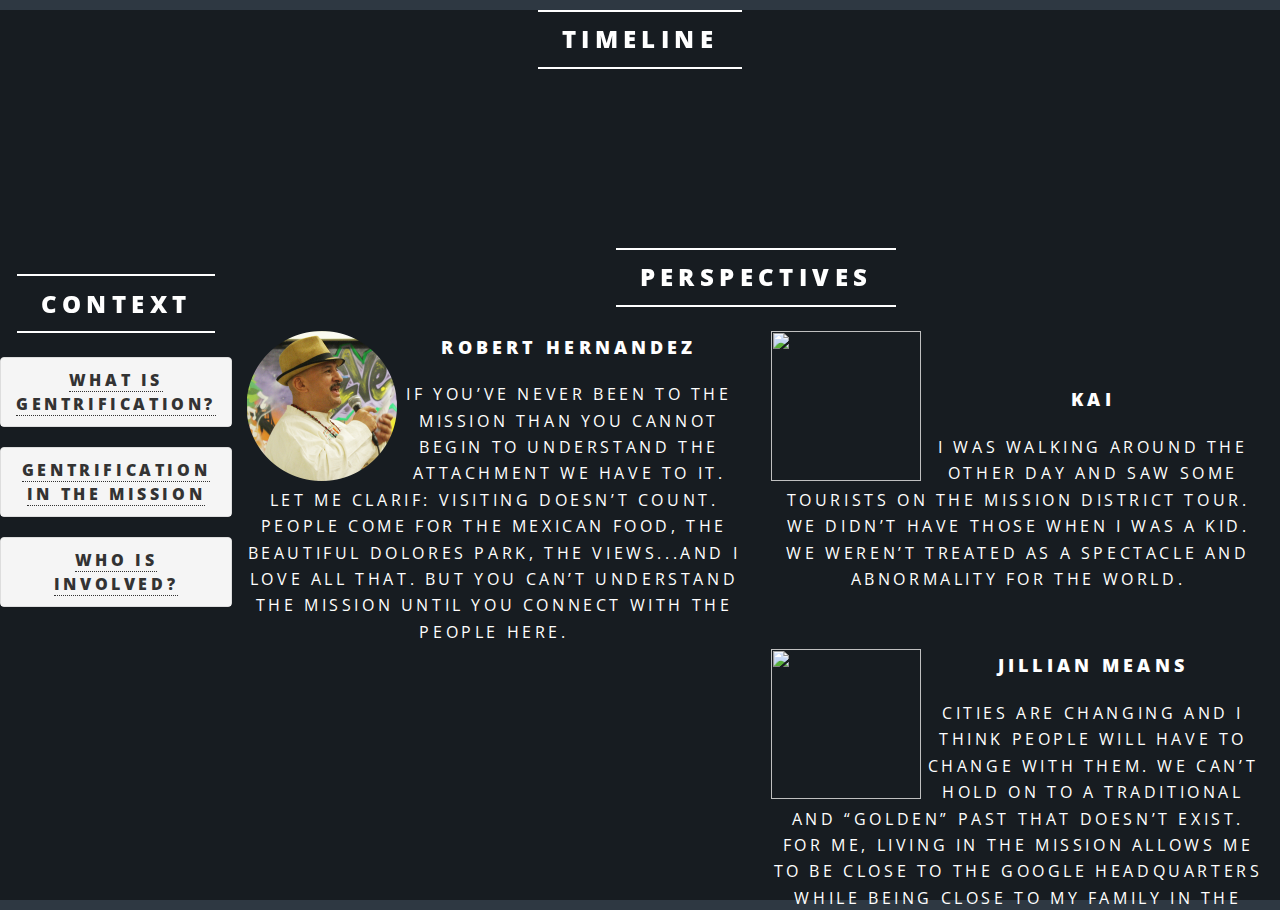
==== index.html @ 4d19263c "more contents" ====
<html>
	<head>
		<title>Candor</title>
		<meta charset="utf-8" />
		<meta name="viewport" content="width=device-width, initial-scale=1" />
		<!--[if lte IE 8]><script src="assets/js/ie/html5shiv.js"></script><![endif]-->
		<link href="assets/css/bootstrap.css" rel="stylesheet">
		<link rel="stylesheet" href="assets/css/main.css" />
		<link href="assets/css/3-col-portfolio.css" rel="stylesheet">
		<!--[if lte IE 8]><link rel="stylesheet" href="assets/css/ie8.css" /><![endif]-->
		<!--[if lte IE 9]><link rel="stylesheet" href="assets/css/ie9.css" /><![endif]-->
		<script src="https://ajax.googleapis.com/ajax/libs/jquery/1.12.4/jquery.min.js"></script>
		<script>
			$(document).ready(function() {
			    $('.perspective-card-1').click(function() {
					$('.full-perspective-1').hide();
					$('.full-perspective-2').hide();
					$('.full-perspective-3').hide();
					$('.full-perspective-4').hide();
				});
			});
			

			$(document).ready(function() {
			    $('.perspective-card-1').click(function() {
					console.log("going to full perspective");
					$('.all-perspectives').hide();
					$('.full-perspective-1').show();
				});
			});

			$(document).ready(function() {
				$('.full-perspective-1').click(function() {
						console.log("going back to all perspectives");
						$('.full-perspective-1').hide();
						$('.all-perspectives').show();
					});
			});

			$(document).ready(function() {
			    $('.perspective-card-2').click(function() {
					console.log("going to full perspective");
					$('.all-perspectives').hide();
					$('.full-perspective-2').show();
				});
			});

			$(document).ready(function() {
				$('.full-perspective-2').click(function() {
						console.log("going back to all perspectives");
						$('.full-perspective-2').hide();
						$('.all-perspectives').show();
					});
			});

			$(document).ready(function() {
			    $('.perspective-card-3').click(function() {
					console.log("going to full perspective");
					$('.all-perspectives').hide();
					$('.full-perspective-3').show();
				});
			});

			$(document).ready(function() {
				$('.full-perspective-3').click(function() {
						console.log("going back to all perspectives");
						$('.full-perspective-3').hide();
						$('.all-perspectives').show();
					});
			});

			$(document).ready(function() {
			    $('.perspective-card-4').click(function() {
					console.log("going to full perspective");
					$('.all-perspectives').hide();
					$('.full-perspective-4').show();
				});
			});

			$(document).ready(function() {
				$('.full-perspective-4').click(function() {
						console.log("going back to all perspectives");
						$('.full-perspective-4').hide();
						$('.all-perspectives').show();
					});
			});
		</script>
	</head>
	<body class="landing">
		<div id="page-wrapper">
			<section id="banner">

			<div id="Timeline" onclick="document.getElementById('Timeline').style.height = '80%';document.getElementById('Iframe').style.height = '80%';">
				<h2>Timeline</h2>
				<!-- Timeline from https://timeline.knightlab.com/-->
				<iframe src='https://cdn.knightlab.com/libs/timeline3/latest/embed/index.html?source=1sidfB6shzmurpOXjUtsuZaYCx35tXJRhOsZsZYj3dPQ&font=Default&lang=en&hash_bookmark=true&initial_zoom=1&height=100%' id="Iframe" width='100%' height='155' frameborder='0' scrolling="yes"></iframe>
			</div>
			<div class="our_lower_divs" onclick="document.getElementById('Timeline').style.height = '255';document.getElementById('Iframe').style.height = '155';">
				<div class="first">
				<br>
					<h2>Context</h2>
					<div class="panel-group">
					    <div class="panel panel-default">
					      <div class="panel-heading">
					        <h4 class="panel-title">
					          <a data-toggle="collapse" href="#collapse2">What is gentrification?</a>
					        </h4>
					      </div>
					      <div id="collapse2" class="panel-collapse collapse">
					        <ul class="list-group">
					          <li class="list-group-item">A trend in urban neighborhoods, which results in increased property values and the displacing of lower-income families and small businesses.</li>
					          <li class="list-group-item">Cities are becoming more attractive than suburbs and this change is pushing out those who used to live inexpensively in cities</li>
					        </ul>
					        <div class="panel-footer">Footer</div>
					      </div>
					    </div>
					</div>
					<div class="panel-group">
					    <div class="panel panel-default">
					      <div class="panel-heading">
					        <h4 class="panel-title">
					          <a data-toggle="collapse" href="#collapse1">Gentrification in the Mission</a>
					        </h4>
					      </div>
					      <div id="collapse1" class="panel-collapse collapse">
					        <ul class="list-group">
					          <li class="list-group-item">For many years, the Mission has been the battleground for protests over evictions, tech shuttles, gentrification and the soaring cost of living.
								</li>
					          <li class="list-group-item">Yet in San Francisco's oldest neighborhood, the issues are more complicated than two sides of a sharply divided protest. The Mission's longtime residents are struggling to make businesses work, fighting to keep a foothold in their homes and coping with an unprecedented influx of wealth.</li>
					        </ul>
					        <div class="panel-footer">Footer</div>
					      </div>
					    </div>
					</div>
					<div class="panel-group">
					    <div class="panel panel-default">
					      <div class="panel-heading">
					        <h4 class="panel-title">
					          <a data-toggle="collapse" href="#collapse3">Who is involved?</a>
					        </h4>
					      </div>
					      <div id="collapse3" class="panel-collapse collapse">
					        <ul class="list-group">
					          <li class="list-group-item">The Mission started as a majority Latino neighborhood in SF.   </li>
					          <li class="list-group-item">Techies who work in the city as well as further south in Mountain View and Palo Alto are flocking to Mission for its and location.</li>
					          <li class="list-group-item">Three</li>
					        </ul>
					        <div class="panel-footer">Footer</div>
					      </div>
					    </div>
					</div>
				</div>
				<div class="second">
					<div class="all-perspectives">
						<h2> Perspectives </h2>
						<div class="row1">
				            <div class="col-md-6 portfolio-item perspective-card-1">
								<img class="img-responsive pull-left" src="images/roberthernandez.png" alt="" height="150" width="150">
				                <h3> Robert Hernandez </h3>
				                <p>If you’ve never been to the Mission than you cannot begin to understand the attachment we have to it.  Let me clarif: visiting doesn’t count. People come for the Mexican food, the beautiful Dolores park, the views...and I love all that.  But you can’t understand the Mission until you connect with the people here.</p>
				            </div>
				            <div class="col-md-6 portfolio-item perspective-card-2">
				                <img class="img-responsive pull-left" src="images/Kai.png" alt="" height="150" width="150">
				                <br><br>
				                <h3> Kai </h3>
				                <p>I was walking around the other day and saw some tourists on the Mission District Tour.  We didn’t have those when I was a kid.  We weren’t treated as a spectacle and abnormality for the world. </p>
				            </div>
				        </div>
				        <div class="row2">
				            <div class="col-md-6 portfolio-item perspective-card-3">
				                <img class="img-responsive pull-left" src="images/Jillian.png" alt="" height="150" width="150">
				                <h3> Jillian Means</h3>
				                <p>Cities are changing and I think people will have to change with them.  We can’t hold on to a traditional and “golden” past that doesn’t exist.  For me, living in the Mission allows me to be close to the Google headquarters while being close to my family in the city.  </p>
				            </div>
				            <div class="col-md-6 portfolio-item perspective-card-4">
				                <img class="img-responsive pull-left" src="images/Will.png" alt="" height="150" width="150">
				                <h3> Will Lerst </h3>
				                <p>The Mission has potential to be the best neighborhood in San Francisco and I want to be there to document and feed it.  We’re not removing culture, we’re adding our own and are receiving a lot of hostility.</p>
				            </div>
				        </div>
				    </div>
				    <div class="full-perspectives">
					    <div class="full-perspective-1">
						    	<div class="col-md-12 portfolio-item">
					                <img class="img-responsive" src="images/roberthernandez.png" alt="" height="150" width="150">
					                <h3> Robert Hernandez </h3>
					                <h5>A poet, painter, lowrider and musician of Mayan and Nicaraguan descent who was born and raised in the only city he has called home, San Francisco.</h5>
					                <br>
					                <b>Mission & The People</b>
					                <br>
									<p>If you’ve never been to the Mission than you cannot begin to understand the attachment the people who live here have to it.  Let me clarify.  Visiting doesn’t count.  Spending a season here doesn’t count.  People come for the Mexican food, the beautiful Dolores park, the views...and I love all that.  But you can’t understand the Mission until you understand and connect with the people.  Play soccer against the 30+ men soccer “team” or go to a slam poetry event, that’s how you see the Mission.</p>
									<img class="img-responsive" src="images/tortillas.jpg" alt="" >
									<b>Mission & Our Soul</b>
									<p>
									I keep hearing seeing my friends being evicted.  That word gets thrown around a lot so let me try to make you feel it.  
									<br>
									Imagine you’re vacationing abroad, waiting in the lobby of a hotel for a room you know you booked a while ago.  You’re getting frustrated.  Your family is there.  You sleep in the lobby overnight waiting for this guaranteed room.  The owners finally come out and tell you your room is no longer available.  Someone else paid more.  You’re kicked out on to the street.  Now imagine you can’t just book another place, you can’t just fly back to your home.  Your family has nowhere.
									<br>
									Now if that doesn’t help you see our situation, come down the The Mission and I’ll personally give you a tour. </p>
									<img class="img-responsive" src="images/robertpush.jpg" alt="">


					            </div>
					    </div>
					    <div class="full-perspective-2">
						    	<div class="col-md-12 portfolio-item">
					                <img class="img-responsive" src="images/Kai.png" alt="" height="150" width="150">
					                <h3> Kai </h3>
					                <h5>Local who shares the thoughts and values of the neighborhood and has been evicted twice because of rent inflations</h5>
					                <br>
					                <p>Space & Integration<br>
									People are coming into the Mission and saying they are part of the community but don’t show it.  We have a community soccer field in the neighborhood that has always been open for everyone.  Permits didn’t exist.  A bunch of new tech workers were playing a game and would rather have played alone on their side of the field than join us.  We played two separate games on one field.  It still feels segregated at times.</p>
									<p>Culture & Trends<br>
									I was walking around the other day and saw the Mission District Tour.  We didn’t have those when I was a kid.  We weren’t treated as a spectacle and abnormality for the world. 
									<br>
									Across the street from my first home was a Latino bakery called Mi Rancho.  Everyone in the neighborhood came here but it has since been replaced by a hip salon.  </p>
									<p>Home & Eviction <br>
									I just remember being in my house and having to stay in my room while people were going through closets and rooms and checking everything out.  That’s when we were evicted. 
									<br>
									I’m not a unique story.  This is happening weekly. </p>
					            </div>
					    </div>
					    <div class="full-perspective-3">
						    	<div class="col-md-12 portfolio-item">
					                <img class="img-responsive" src="images/Jillian.png" alt="" height="150" width="150">
					                <h3> Jillian Means </h3>
					                <h5>A poet, painter, lowrider and musician of Mayan and Nicaraguan descent who was born and raised in the only city he has called home, San Francisco.</h5>
					                <br>
					                <p>Perspective 3 ... Here's a bunch of text. Richie has alot of opinions so here they are.  "Blah blah blah" he often says. He also thinks "jndajndj ad asd as sad sad ads as sdkjfsf fds dfs fds dfs fds dfs fds sdf fds fds fds"</p>
					            </div>
					    </div>
					    <div class="full-perspective-4">
						    	<div class="col-md-12 portfolio-item">
					                <img class="img-responsive" src="images/Will.png" alt="" height="150" width="150">
					                <h3> Will Lerst </h3>
					                <h5>A poet, painter, lowrider and musician of Mayan and Nicaraguan descent who was born and raised in the only city he has called home, San Francisco.</h5>
					                <br>
					                <p>Perspective 4 ... Here's a bunch of text. Richie has alot of opinions so here they are.  "Blah blah blah" he often says. He also thinks "jndajndj ad asd as sad sad ads as sdkjfsf fds dfs fds dfs fds dfs fds sdf fds fds fds"</p>
					            </div>
					    </div>
					</div>
				</div>

		<!-- Scripts -->
			
			<script src="assets/js/skel.min.js"></script>
			<script src="assets/js/util.js"></script>
			<!--[if lte IE 8]><script src="assets/js/ie/respond.min.js"></script><![endif]-->
			<script src="assets/js/main.js"></script>
			
			<script src="assets/js/bootstrap.min.js"></script>		  	
	</body>
</html>
---- assets/css/main.css ----
@import url(font-awesome.min.css);
@import url("http://fonts.googleapis.com/css?family=Open+Sans:400,400italic,600,600italic,800,800italic");

/*
	Spectral by HTML5 UP
	html5up.net | @n33co
	Free for personal and commercial use under the CCA 3.0 license (html5up.net/license)
*/

/* Reset */

	html, body, div, span, applet, object, iframe, h1, h2, h3, h4, h5, h6, p, blockquote, pre, a, abbr, acronym, address, big, cite, code, del, dfn, em, img, ins, kbd, q, s, samp, small, strike, strong, sub, sup, tt, var, b, u, i, center, dl, dt, dd, ol, ul, li, fieldset, form, label, legend, table, caption, tbody, tfoot, thead, tr, th, td, article, aside, canvas, details, embed, figure, figcaption, footer, header, hgroup, menu, nav, output, ruby, section, summary, time, mark, audio, video {
		margin: 0;
		padding: 0;
		border: 0;
		font-size: 100%;
		font: inherit;
		vertical-align: baseline;
	}

	article, aside, details, figcaption, figure, footer, header, hgroup, menu, nav, section {
		display: block;
	}

	body {
		line-height: 1;
	}

	ol, ul {
		list-style: none;
	}

	blockquote, q {
		quotes: none;
	}

	blockquote:before, blockquote:after, q:before, q:after {
		content: '';
		content: none;
	}

	table {
		border-collapse: collapse;
		border-spacing: 0;
	}

	body {
		-webkit-text-size-adjust: none;
	}

/* Box Model */

	*, *:before, *:after {
		-moz-box-sizing: border-box;
		-webkit-box-sizing: border-box;
		box-sizing: border-box;
	}

/* Grid */

	.row {
		border-bottom: solid 1px transparent;
		-moz-box-sizing: border-box;
		-webkit-box-sizing: border-box;
		box-sizing: border-box;
	}

	.row > * {
		float: left;
		-moz-box-sizing: border-box;
		-webkit-box-sizing: border-box;
		box-sizing: border-box;
	}

	.row:after, .row:before {
		content: '';
		display: block;
		clear: both;
		height: 0;
	}

	.row.uniform > * > :first-child {
		margin-top: 0;
	}

	.row.uniform > * > :last-child {
		margin-bottom: 0;
	}

	.row.\30 \25 > * {
		padding: 0 0 0 0em;
	}

	.row.\30 \25 {
		margin: 0 0 -1px 0em;
	}

	.row.uniform.\30 \25 > * {
		padding: 0em 0 0 0em;
	}

	.row.uniform.\30 \25 {
		margin: 0em 0 -1px 0em;
	}

	.row > * {
		padding: 0 0 0 1.5em;
	}

	.row {
		margin: 0 0 -1px -1.5em;
	}

	.row.uniform > * {
		padding: 1.5em 0 0 1.5em;
	}

	.row.uniform {
		margin: -1.5em 0 -1px -1.5em;
	}

	.row.\32 00\25 > * {
		padding: 0 0 0 3em;
	}

	.row.\32 00\25 {
		margin: 0 0 -1px -3em;
	}

	.row.uniform.\32 00\25 > * {
		padding: 3em 0 0 3em;
	}

	.row.uniform.\32 00\25 {
		margin: -3em 0 -1px -3em;
	}

	.row.\31 50\25 > * {
		padding: 0 0 0 2.25em;
	}

	.row.\31 50\25 {
		margin: 0 0 -1px -2.25em;
	}

	.row.uniform.\31 50\25 > * {
		padding: 2.25em 0 0 2.25em;
	}

	.row.uniform.\31 50\25 {
		margin: -2.25em 0 -1px -2.25em;
	}

	.row.\35 0\25 > * {
		padding: 0 0 0 0.75em;
	}

	.row.\35 0\25 {
		margin: 0 0 -1px -0.75em;
	}

	.row.uniform.\35 0\25 > * {
		padding: 0.75em 0 0 0.75em;
	}

	.row.uniform.\35 0\25 {
		margin: -0.75em 0 -1px -0.75em;
	}

	.row.\32 5\25 > * {
		padding: 0 0 0 0.375em;
	}

	.row.\32 5\25 {
		margin: 0 0 -1px -0.375em;
	}

	.row.uniform.\32 5\25 > * {
		padding: 0.375em 0 0 0.375em;
	}

	.row.uniform.\32 5\25 {
		margin: -0.375em 0 -1px -0.375em;
	}

	.\31 2u, .\31 2u\24 {
		width: 100%;
		clear: none;
		margin-left: 0;
	}

	.\31 1u, .\31 1u\24 {
		width: 91.6666666667%;
		clear: none;
		margin-left: 0;
	}

	.\31 0u, .\31 0u\24 {
		width: 83.3333333333%;
		clear: none;
		margin-left: 0;
	}

	.\39 u, .\39 u\24 {
		width: 75%;
		clear: none;
		margin-left: 0;
	}

	.\38 u, .\38 u\24 {
		width: 66.6666666667%;
		clear: none;
		margin-left: 0;
	}

	.\37 u, .\37 u\24 {
		width: 58.3333333333%;
		clear: none;
		margin-left: 0;
	}

	.\36 u, .\36 u\24 {
		width: 50%;
		clear: none;
		margin-left: 0;
	}

	.\35 u, .\35 u\24 {
		width: 41.6666666667%;
		clear: none;
		margin-left: 0;
	}

	.\34 u, .\34 u\24 {
		width: 33.3333333333%;
		clear: none;
		margin-left: 0;
	}

	.\33 u, .\33 u\24 {
		width: 25%;
		clear: none;
		margin-left: 0;
	}

	.\32 u, .\32 u\24 {
		width: 16.6666666667%;
		clear: none;
		margin-left: 0;
	}

	.\31 u, .\31 u\24 {
		width: 8.3333333333%;
		clear: none;
		margin-left: 0;
	}

	.\31 2u\24 + *,
	.\31 1u\24 + *,
	.\31 0u\24 + *,
	.\39 u\24 + *,
	.\38 u\24 + *,
	.\37 u\24 + *,
	.\36 u\24 + *,
	.\35 u\24 + *,
	.\34 u\24 + *,
	.\33 u\24 + *,
	.\32 u\24 + *,
	.\31 u\24 + * {
		clear: left;
	}

	.\-11u {
		margin-left: 91.66667%;
	}

	.\-10u {
		margin-left: 83.33333%;
	}

	.\-9u {
		margin-left: 75%;
	}

	.\-8u {
		margin-left: 66.66667%;
	}

	.\-7u {
		margin-left: 58.33333%;
	}

	.\-6u {
		margin-left: 50%;
	}

	.\-5u {
		margin-left: 41.66667%;
	}

	.\-4u {
		margin-left: 33.33333%;
	}

	.\-3u {
		margin-left: 25%;
	}

	.\-2u {
		margin-left: 16.66667%;
	}

	.\-1u {
		margin-left: 8.33333%;
	}

	@media screen and (max-width: 1680px) {

		.row > * {
			padding: 0 0 0 1.5em;
		}

		.row {
			margin: 0 0 -1px -1.5em;
		}

		.row.uniform > * {
			padding: 1.5em 0 0 1.5em;
		}

		.row.uniform {
			margin: -1.5em 0 -1px -1.5em;
		}

		.row.\32 00\25 > * {
			padding: 0 0 0 3em;
		}

		.row.\32 00\25 {
			margin: 0 0 -1px -3em;
		}

		.row.uniform.\32 00\25 > * {
			padding: 3em 0 0 3em;
		}

		.row.uniform.\32 00\25 {
			margin: -3em 0 -1px -3em;
		}

		.row.\31 50\25 > * {
			padding: 0 0 0 2.25em;
		}

		.row.\31 50\25 {
			margin: 0 0 -1px -2.25em;
		}

		.row.uniform.\31 50\25 > * {
			padding: 2.25em 0 0 2.25em;
		}

		.row.uniform.\31 50\25 {
			margin: -2.25em 0 -1px -2.25em;
		}

		.row.\35 0\25 > * {
			padding: 0 0 0 0.75em;
		}

		.row.\35 0\25 {
			margin: 0 0 -1px -0.75em;
		}

		.row.uniform.\35 0\25 > * {
			padding: 0.75em 0 0 0.75em;
		}

		.row.uniform.\35 0\25 {
			margin: -0.75em 0 -1px -0.75em;
		}

		.row.\32 5\25 > * {
			padding: 0 0 0 0.375em;
		}

		.row.\32 5\25 {
			margin: 0 0 -1px -0.375em;
		}

		.row.uniform.\32 5\25 > * {
			padding: 0.375em 0 0 0.375em;
		}

		.row.uniform.\32 5\25 {
			margin: -0.375em 0 -1px -0.375em;
		}

		.\31 2u\28xlarge\29, .\31 2u\24\28xlarge\29 {
			width: 100%;
			clear: none;
			margin-left: 0;
		}

		.\31 1u\28xlarge\29, .\31 1u\24\28xlarge\29 {
			width: 91.6666666667%;
			clear: none;
			margin-left: 0;
		}

		.\31 0u\28xlarge\29, .\31 0u\24\28xlarge\29 {
			width: 83.3333333333%;
			clear: none;
			margin-left: 0;
		}

		.\39 u\28xlarge\29, .\39 u\24\28xlarge\29 {
			width: 75%;
			clear: none;
			margin-left: 0;
		}

		.\38 u\28xlarge\29, .\38 u\24\28xlarge\29 {
			width: 66.6666666667%;
			clear: none;
			margin-left: 0;
		}

		.\37 u\28xlarge\29, .\37 u\24\28xlarge\29 {
			width: 58.3333333333%;
			clear: none;
			margin-left: 0;
		}

		.\36 u\28xlarge\29, .\36 u\24\28xlarge\29 {
			width: 50%;
			clear: none;
			margin-left: 0;
		}

		.\35 u\28xlarge\29, .\35 u\24\28xlarge\29 {
			width: 41.6666666667%;
			clear: none;
			margin-left: 0;
		}

		.\34 u\28xlarge\29, .\34 u\24\28xlarge\29 {
			width: 33.3333333333%;
			clear: none;
			margin-left: 0;
		}

		.\33 u\28xlarge\29, .\33 u\24\28xlarge\29 {
			width: 25%;
			clear: none;
			margin-left: 0;
		}

		.\32 u\28xlarge\29, .\32 u\24\28xlarge\29 {
			width: 16.6666666667%;
			clear: none;
			margin-left: 0;
		}

		.\31 u\28xlarge\29, .\31 u\24\28xlarge\29 {
			width: 8.3333333333%;
			clear: none;
			margin-left: 0;
		}

		.\31 2u\24\28xlarge\29 + *,
		.\31 1u\24\28xlarge\29 + *,
		.\31 0u\24\28xlarge\29 + *,
		.\39 u\24\28xlarge\29 + *,
		.\38 u\24\28xlarge\29 + *,
		.\37 u\24\28xlarge\29 + *,
		.\36 u\24\28xlarge\29 + *,
		.\35 u\24\28xlarge\29 + *,
		.\34 u\24\28xlarge\29 + *,
		.\33 u\24\28xlarge\29 + *,
		.\32 u\24\28xlarge\29 + *,
		.\31 u\24\28xlarge\29 + * {
			clear: left;
		}

		.\-11u\28xlarge\29 {
			margin-left: 91.66667%;
		}

		.\-10u\28xlarge\29 {
			margin-left: 83.33333%;
		}

		.\-9u\28xlarge\29 {
			margin-left: 75%;
		}

		.\-8u\28xlarge\29 {
			margin-left: 66.66667%;
		}

		.\-7u\28xlarge\29 {
			margin-left: 58.33333%;
		}

		.\-6u\28xlarge\29 {
			margin-left: 50%;
		}

		.\-5u\28xlarge\29 {
			margin-left: 41.66667%;
		}

		.\-4u\28xlarge\29 {
			margin-left: 33.33333%;
		}

		.\-3u\28xlarge\29 {
			margin-left: 25%;
		}

		.\-2u\28xlarge\29 {
			margin-left: 16.66667%;
		}

		.\-1u\28xlarge\29 {
			margin-left: 8.33333%;
		}

	}

	@media screen and (max-width: 1280px) {

		.row > * {
			padding: 0 0 0 1.5em;
		}

		.row {
			margin: 0 0 -1px -1.5em;
		}

		.row.uniform > * {
			padding: 1.5em 0 0 1.5em;
		}

		.row.uniform {
			margin: -1.5em 0 -1px -1.5em;
		}

		.row.\32 00\25 > * {
			padding: 0 0 0 3em;
		}

		.row.\32 00\25 {
			margin: 0 0 -1px -3em;
		}

		.row.uniform.\32 00\25 > * {
			padding: 3em 0 0 3em;
		}

		.row.uniform.\32 00\25 {
			margin: -3em 0 -1px -3em;
		}

		.row.\31 50\25 > * {
			padding: 0 0 0 2.25em;
		}

		.row.\31 50\25 {
			margin: 0 0 -1px -2.25em;
		}

		.row.uniform.\31 50\25 > * {
			padding: 2.25em 0 0 2.25em;
		}

		.row.uniform.\31 50\25 {
			margin: -2.25em 0 -1px -2.25em;
		}

		.row.\35 0\25 > * {
			padding: 0 0 0 0.75em;
		}

		.row.\35 0\25 {
			margin: 0 0 -1px -0.75em;
		}

		.row.uniform.\35 0\25 > * {
			padding: 0.75em 0 0 0.75em;
		}

		.row.uniform.\35 0\25 {
			margin: -0.75em 0 -1px -0.75em;
		}

		.row.\32 5\25 > * {
			padding: 0 0 0 0.375em;
		}

		.row.\32 5\25 {
			margin: 0 0 -1px -0.375em;
		}

		.row.uniform.\32 5\25 > * {
			padding: 0.375em 0 0 0.375em;
		}

		.row.uniform.\32 5\25 {
			margin: -0.375em 0 -1px -0.375em;
		}

		.\31 2u\28large\29, .\31 2u\24\28large\29 {
			width: 100%;
			clear: none;
			margin-left: 0;
		}

		.\31 1u\28large\29, .\31 1u\24\28large\29 {
			width: 91.6666666667%;
			clear: none;
			margin-left: 0;
		}

		.\31 0u\28large\29, .\31 0u\24\28large\29 {
			width: 83.3333333333%;
			clear: none;
			margin-left: 0;
		}

		.\39 u\28large\29, .\39 u\24\28large\29 {
			width: 75%;
			clear: none;
			margin-left: 0;
		}

		.\38 u\28large\29, .\38 u\24\28large\29 {
			width: 66.6666666667%;
			clear: none;
			margin-left: 0;
		}

		.\37 u\28large\29, .\37 u\24\28large\29 {
			width: 58.3333333333%;
			clear: none;
			margin-left: 0;
		}

		.\36 u\28large\29, .\36 u\24\28large\29 {
			width: 50%;
			clear: none;
			margin-left: 0;
		}

		.\35 u\28large\29, .\35 u\24\28large\29 {
			width: 41.6666666667%;
			clear: none;
			margin-left: 0;
		}

		.\34 u\28large\29, .\34 u\24\28large\29 {
			width: 33.3333333333%;
			clear: none;
			margin-left: 0;
		}

		.\33 u\28large\29, .\33 u\24\28large\29 {
			width: 25%;
			clear: none;
			margin-left: 0;
		}

		.\32 u\28large\29, .\32 u\24\28large\29 {
			width: 16.6666666667%;
			clear: none;
			margin-left: 0;
		}

		.\31 u\28large\29, .\31 u\24\28large\29 {
			width: 8.3333333333%;
			clear: none;
			margin-left: 0;
		}

		.\31 2u\24\28large\29 + *,
		.\31 1u\24\28large\29 + *,
		.\31 0u\24\28large\29 + *,
		.\39 u\24\28large\29 + *,
		.\38 u\24\28large\29 + *,
		.\37 u\24\28large\29 + *,
		.\36 u\24\28large\29 + *,
		.\35 u\24\28large\29 + *,
		.\34 u\24\28large\29 + *,
		.\33 u\24\28large\29 + *,
		.\32 u\24\28large\29 + *,
		.\31 u\24\28large\29 + * {
			clear: left;
		}

		.\-11u\28large\29 {
			margin-left: 91.66667%;
		}

		.\-10u\28large\29 {
			margin-left: 83.33333%;
		}

		.\-9u\28large\29 {
			margin-left: 75%;
		}

		.\-8u\28large\29 {
			margin-left: 66.66667%;
		}

		.\-7u\28large\29 {
			margin-left: 58.33333%;
		}

		.\-6u\28large\29 {
			margin-left: 50%;
		}

		.\-5u\28large\29 {
			margin-left: 41.66667%;
		}

		.\-4u\28large\29 {
			margin-left: 33.33333%;
		}

		.\-3u\28large\29 {
			margin-left: 25%;
		}

		.\-2u\28large\29 {
			margin-left: 16.66667%;
		}

		.\-1u\28large\29 {
			margin-left: 8.33333%;
		}

	}

	@media screen and (max-width: 980px) {

		.row > * {
			padding: 0 0 0 1.5em;
		}

		.row {
			margin: 0 0 -1px -1.5em;
		}

		.row.uniform > * {
			padding: 1.5em 0 0 1.5em;
		}

		.row.uniform {
			margin: -1.5em 0 -1px -1.5em;
		}

		.row.\32 00\25 > * {
			padding: 0 0 0 3em;
		}

		.row.\32 00\25 {
			margin: 0 0 -1px -3em;
		}

		.row.uniform.\32 00\25 > * {
			padding: 3em 0 0 3em;
		}

		.row.uniform.\32 00\25 {
			margin: -3em 0 -1px -3em;
		}

		.row.\31 50\25 > * {
			padding: 0 0 0 2.25em;
		}

		.row.\31 50\25 {
			margin: 0 0 -1px -2.25em;
		}

		.row.uniform.\31 50\25 > * {
			padding: 2.25em 0 0 2.25em;
		}

		.row.uniform.\31 50\25 {
			margin: -2.25em 0 -1px -2.25em;
		}

		.row.\35 0\25 > * {
			padding: 0 0 0 0.75em;
		}

		.row.\35 0\25 {
			margin: 0 0 -1px -0.75em;
		}

		.row.uniform.\35 0\25 > * {
			padding: 0.75em 0 0 0.75em;
		}

		.row.uniform.\35 0\25 {
			margin: -0.75em 0 -1px -0.75em;
		}

		.row.\32 5\25 > * {
			padding: 0 0 0 0.375em;
		}

		.row.\32 5\25 {
			margin: 0 0 -1px -0.375em;
		}

		.row.uniform.\32 5\25 > * {
			padding: 0.375em 0 0 0.375em;
		}

		.row.uniform.\32 5\25 {
			margin: -0.375em 0 -1px -0.375em;
		}

		.\31 2u\28medium\29, .\31 2u\24\28medium\29 {
			width: 100%;
			clear: none;
			margin-left: 0;
		}

		.\31 1u\28medium\29, .\31 1u\24\28medium\29 {
			width: 91.6666666667%;
			clear: none;
			margin-left: 0;
		}

		.\31 0u\28medium\29, .\31 0u\24\28medium\29 {
			width: 83.3333333333%;
			clear: none;
			margin-left: 0;
		}

		.\39 u\28medium\29, .\39 u\24\28medium\29 {
			width: 75%;
			clear: none;
			margin-left: 0;
		}

		.\38 u\28medium\29, .\38 u\24\28medium\29 {
			width: 66.6666666667%;
			clear: none;
			margin-left: 0;
		}

		.\37 u\28medium\29, .\37 u\24\28medium\29 {
			width: 58.3333333333%;
			clear: none;
			margin-left: 0;
		}

		.\36 u\28medium\29, .\36 u\24\28medium\29 {
			width: 50%;
			clear: none;
			margin-left: 0;
		}

		.\35 u\28medium\29, .\35 u\24\28medium\29 {
			width: 41.6666666667%;
			clear: none;
			margin-left: 0;
		}

		.\34 u\28medium\29, .\34 u\24\28medium\29 {
			width: 33.3333333333%;
			clear: none;
			margin-left: 0;
		}

		.\33 u\28medium\29, .\33 u\24\28medium\29 {
			width: 25%;
			clear: none;
			margin-left: 0;
		}

		.\32 u\28medium\29, .\32 u\24\28medium\29 {
			width: 16.6666666667%;
			clear: none;
			margin-left: 0;
		}

		.\31 u\28medium\29, .\31 u\24\28medium\29 {
			width: 8.3333333333%;
			clear: none;
			margin-left: 0;
		}

		.\31 2u\24\28medium\29 + *,
		.\31 1u\24\28medium\29 + *,
		.\31 0u\24\28medium\29 + *,
		.\39 u\24\28medium\29 + *,
		.\38 u\24\28medium\29 + *,
		.\37 u\24\28medium\29 + *,
		.\36 u\24\28medium\29 + *,
		.\35 u\24\28medium\29 + *,
		.\34 u\24\28medium\29 + *,
		.\33 u\24\28medium\29 + *,
		.\32 u\24\28medium\29 + *,
		.\31 u\24\28medium\29 + * {
			clear: left;
		}

		.\-11u\28medium\29 {
			margin-left: 91.66667%;
		}

		.\-10u\28medium\29 {
			margin-left: 83.33333%;
		}

		.\-9u\28medium\29 {
			margin-left: 75%;
		}

		.\-8u\28medium\29 {
			margin-left: 66.66667%;
		}

		.\-7u\28medium\29 {
			margin-left: 58.33333%;
		}

		.\-6u\28medium\29 {
			margin-left: 50%;
		}

		.\-5u\28medium\29 {
			margin-left: 41.66667%;
		}

		.\-4u\28medium\29 {
			margin-left: 33.33333%;
		}

		.\-3u\28medium\29 {
			margin-left: 25%;
		}

		.\-2u\28medium\29 {
			margin-left: 16.66667%;
		}

		.\-1u\28medium\29 {
			margin-left: 8.33333%;
		}

	}

	@media screen and (max-width: 736px) {

		.row > * {
			padding: 0 0 0 1.5em;
		}

		.row {
			margin: 0 0 -1px -1.5em;
		}

		.row.uniform > * {
			padding: 1.5em 0 0 1.5em;
		}

		.row.uniform {
			margin: -1.5em 0 -1px -1.5em;
		}

		.row.\32 00\25 > * {
			padding: 0 0 0 3em;
		}

		.row.\32 00\25 {
			margin: 0 0 -1px -3em;
		}

		.row.uniform.\32 00\25 > * {
			padding: 3em 0 0 3em;
		}

		.row.uniform.\32 00\25 {
			margin: -3em 0 -1px -3em;
		}

		.row.\31 50\25 > * {
			padding: 0 0 0 2.25em;
		}

		.row.\31 50\25 {
			margin: 0 0 -1px -2.25em;
		}

		.row.uniform.\31 50\25 > * {
			padding: 2.25em 0 0 2.25em;
		}

		.row.uniform.\31 50\25 {
			margin: -2.25em 0 -1px -2.25em;
		}

		.row.\35 0\25 > * {
			padding: 0 0 0 0.75em;
		}

		.row.\35 0\25 {
			margin: 0 0 -1px -0.75em;
		}

		.row.uniform.\35 0\25 > * {
			padding: 0.75em 0 0 0.75em;
		}

		.row.uniform.\35 0\25 {
			margin: -0.75em 0 -1px -0.75em;
		}

		.row.\32 5\25 > * {
			padding: 0 0 0 0.375em;
		}

		.row.\32 5\25 {
			margin: 0 0 -1px -0.375em;
		}

		.row.uniform.\32 5\25 > * {
			padding: 0.375em 0 0 0.375em;
		}

		.row.uniform.\32 5\25 {
			margin: -0.375em 0 -1px -0.375em;
		}

		.\31 2u\28small\29, .\31 2u\24\28small\29 {
			width: 100%;
			clear: none;
			margin-left: 0;
		}

		.\31 1u\28small\29, .\31 1u\24\28small\29 {
			width: 91.6666666667%;
			clear: none;
			margin-left: 0;
		}

		.\31 0u\28small\29, .\31 0u\24\28small\29 {
			width: 83.3333333333%;
			clear: none;
			margin-left: 0;
		}

		.\39 u\28small\29, .\39 u\24\28small\29 {
			width: 75%;
			clear: none;
			margin-left: 0;
		}

		.\38 u\28small\29, .\38 u\24\28small\29 {
			width: 66.6666666667%;
			clear: none;
			margin-left: 0;
		}

		.\37 u\28small\29, .\37 u\24\28small\29 {
			width: 58.3333333333%;
			clear: none;
			margin-left: 0;
		}

		.\36 u\28small\29, .\36 u\24\28small\29 {
			width: 50%;
			clear: none;
			margin-left: 0;
		}

		.\35 u\28small\29, .\35 u\24\28small\29 {
			width: 41.6666666667%;
			clear: none;
			margin-left: 0;
		}

		.\34 u\28small\29, .\34 u\24\28small\29 {
			width: 33.3333333333%;
			clear: none;
			margin-left: 0;
		}

		.\33 u\28small\29, .\33 u\24\28small\29 {
			width: 25%;
			clear: none;
			margin-left: 0;
		}

		.\32 u\28small\29, .\32 u\24\28small\29 {
			width: 16.6666666667%;
			clear: none;
			margin-left: 0;
		}

		.\31 u\28small\29, .\31 u\24\28small\29 {
			width: 8.3333333333%;
			clear: none;
			margin-left: 0;
		}

		.\31 2u\24\28small\29 + *,
		.\31 1u\24\28small\29 + *,
		.\31 0u\24\28small\29 + *,
		.\39 u\24\28small\29 + *,
		.\38 u\24\28small\29 + *,
		.\37 u\24\28small\29 + *,
		.\36 u\24\28small\29 + *,
		.\35 u\24\28small\29 + *,
		.\34 u\24\28small\29 + *,
		.\33 u\24\28small\29 + *,
		.\32 u\24\28small\29 + *,
		.\31 u\24\28small\29 + * {
			clear: left;
		}

		.\-11u\28small\29 {
			margin-left: 91.66667%;
		}

		.\-10u\28small\29 {
			margin-left: 83.33333%;
		}

		.\-9u\28small\29 {
			margin-left: 75%;
		}

		.\-8u\28small\29 {
			margin-left: 66.66667%;
		}

		.\-7u\28small\29 {
			margin-left: 58.33333%;
		}

		.\-6u\28small\29 {
			margin-left: 50%;
		}

		.\-5u\28small\29 {
			margin-left: 41.66667%;
		}

		.\-4u\28small\29 {
			margin-left: 33.33333%;
		}

		.\-3u\28small\29 {
			margin-left: 25%;
		}

		.\-2u\28small\29 {
			margin-left: 16.66667%;
		}

		.\-1u\28small\29 {
			margin-left: 8.33333%;
		}

	}

	@media screen and (max-width: 480px) {

		.row > * {
			padding: 0 0 0 1.5em;
		}

		.row {
			margin: 0 0 -1px -1.5em;
		}

		.row.uniform > * {
			padding: 1.5em 0 0 1.5em;
		}

		.row.uniform {
			margin: -1.5em 0 -1px -1.5em;
		}

		.row.\32 00\25 > * {
			padding: 0 0 0 3em;
		}

		.row.\32 00\25 {
			margin: 0 0 -1px -3em;
		}

		.row.uniform.\32 00\25 > * {
			padding: 3em 0 0 3em;
		}

		.row.uniform.\32 00\25 {
			margin: -3em 0 -1px -3em;
		}

		.row.\31 50\25 > * {
			padding: 0 0 0 2.25em;
		}

		.row.\31 50\25 {
			margin: 0 0 -1px -2.25em;
		}

		.row.uniform.\31 50\25 > * {
			padding: 2.25em 0 0 2.25em;
		}

		.row.uniform.\31 50\25 {
			margin: -2.25em 0 -1px -2.25em;
		}

		.row.\35 0\25 > * {
			padding: 0 0 0 0.75em;
		}

		.row.\35 0\25 {
			margin: 0 0 -1px -0.75em;
		}

		.row.uniform.\35 0\25 > * {
			padding: 0.75em 0 0 0.75em;
		}

		.row.uniform.\35 0\25 {
			margin: -0.75em 0 -1px -0.75em;
		}

		.row.\32 5\25 > * {
			padding: 0 0 0 0.375em;
		}

		.row.\32 5\25 {
			margin: 0 0 -1px -0.375em;
		}

		.row.uniform.\32 5\25 > * {
			padding: 0.375em 0 0 0.375em;
		}

		.row.uniform.\32 5\25 {
			margin: -0.375em 0 -1px -0.375em;
		}

		.\31 2u\28xsmall\29, .\31 2u\24\28xsmall\29 {
			width: 100%;
			clear: none;
			margin-left: 0;
		}

		.\31 1u\28xsmall\29, .\31 1u\24\28xsmall\29 {
			width: 91.6666666667%;
			clear: none;
			margin-left: 0;
		}

		.\31 0u\28xsmall\29, .\31 0u\24\28xsmall\29 {
			width: 83.3333333333%;
			clear: none;
			margin-left: 0;
		}

		.\39 u\28xsmall\29, .\39 u\24\28xsmall\29 {
			width: 75%;
			clear: none;
			margin-left: 0;
		}

		.\38 u\28xsmall\29, .\38 u\24\28xsmall\29 {
			width: 66.6666666667%;
			clear: none;
			margin-left: 0;
		}

		.\37 u\28xsmall\29, .\37 u\24\28xsmall\29 {
			width: 58.3333333333%;
			clear: none;
			margin-left: 0;
		}

		.\36 u\28xsmall\29, .\36 u\24\28xsmall\29 {
			width: 50%;
			clear: none;
			margin-left: 0;
		}

		.\35 u\28xsmall\29, .\35 u\24\28xsmall\29 {
			width: 41.6666666667%;
			clear: none;
			margin-left: 0;
		}

		.\34 u\28xsmall\29, .\34 u\24\28xsmall\29 {
			width: 33.3333333333%;
			clear: none;
			margin-left: 0;
		}

		.\33 u\28xsmall\29, .\33 u\24\28xsmall\29 {
			width: 25%;
			clear: none;
			margin-left: 0;
		}

		.\32 u\28xsmall\29, .\32 u\24\28xsmall\29 {
			width: 16.6666666667%;
			clear: none;
			margin-left: 0;
		}

		.\31 u\28xsmall\29, .\31 u\24\28xsmall\29 {
			width: 8.3333333333%;
			clear: none;
			margin-left: 0;
		}

		.\31 2u\24\28xsmall\29 + *,
		.\31 1u\24\28xsmall\29 + *,
		.\31 0u\24\28xsmall\29 + *,
		.\39 u\24\28xsmall\29 + *,
		.\38 u\24\28xsmall\29 + *,
		.\37 u\24\28xsmall\29 + *,
		.\36 u\24\28xsmall\29 + *,
		.\35 u\24\28xsmall\29 + *,
		.\34 u\24\28xsmall\29 + *,
		.\33 u\24\28xsmall\29 + *,
		.\32 u\24\28xsmall\29 + *,
		.\31 u\24\28xsmall\29 + * {
			clear: left;
		}

		.\-11u\28xsmall\29 {
			margin-left: 91.66667%;
		}

		.\-10u\28xsmall\29 {
			margin-left: 83.33333%;
		}

		.\-9u\28xsmall\29 {
			margin-left: 75%;
		}

		.\-8u\28xsmall\29 {
			margin-left: 66.66667%;
		}

		.\-7u\28xsmall\29 {
			margin-left: 58.33333%;
		}

		.\-6u\28xsmall\29 {
			margin-left: 50%;
		}

		.\-5u\28xsmall\29 {
			margin-left: 41.66667%;
		}

		.\-4u\28xsmall\29 {
			margin-left: 33.33333%;
		}

		.\-3u\28xsmall\29 {
			margin-left: 25%;
		}

		.\-2u\28xsmall\29 {
			margin-left: 16.66667%;
		}

		.\-1u\28xsmall\29 {
			margin-left: 8.33333%;
		}

	}

/* Basic */

	@-ms-viewport {
		width: device-width;
	}

	body {
		background: #2e3842;
	}

		body.is-loading *, body.is-loading *:before, body.is-loading *:after {
			-moz-animation: none !important;
			-webkit-animation: none !important;
			-ms-animation: none !important;
			animation: none !important;
			-moz-transition: none !important;
			-webkit-transition: none !important;
			-ms-transition: none !important;
			transition: none !important;
		}

	body, input, select, textarea {
		color: #fff;
		font-family: "Open Sans", Helvetica, sans-serif;
		font-size: 15pt;
		font-weight: 400;
		letter-spacing: 0.075em;
		line-height: 1.65em;
	}

		@media screen and (max-width: 1680px) {

			body, input, select, textarea {
				font-size: 13pt;
			}

		}

		@media screen and (max-width: 1280px) {

			body, input, select, textarea {
				font-size: 12pt;
			}

		}

		@media screen and (max-width: 736px) {

			body, input, select, textarea {
				font-size: 11pt;
				letter-spacing: 0.0375em;
			}

		}

	a {
		-moz-transition: color 0.2s ease, border-bottom-color 0.2s ease;
		-webkit-transition: color 0.2s ease, border-bottom-color 0.2s ease;
		-ms-transition: color 0.2s ease, border-bottom-color 0.2s ease;
		transition: color 0.2s ease, border-bottom-color 0.2s ease;
		border-bottom: dotted 1px;
		color: inherit;
		text-decoration: none;
	}

		a:hover {
			border-bottom-color: transparent;
		}

	strong, b {
		color: #fff;
		font-weight: 600;
	}

	em, i {
		font-style: italic;
	}

	p {
		margin: 0 0 2em 0;
	}

	h1, h2, h3, h4, h5, h6 {
		color: #fff;
		font-weight: 800;
		letter-spacing: 0.225em;
		line-height: 1em;
		margin: 0 0 1em 0;
		text-transform: uppercase;
	}

		h1 a, h2 a, h3 a, h4 a, h5 a, h6 a {
			color: inherit;
			text-decoration: none;
		}

	h2 {
		font-size: 1.35em;
		line-height: 1.75em;
	}

		@media screen and (max-width: 736px) {

			h2 {
				font-size: 1.1em;
				line-height: 1.65em;
			}

		}

	h3 {
		font-size: 1.15em;
		line-height: 1.75em;
	}

		@media screen and (max-width: 736px) {

			h3 {
				font-size: 1em;
				line-height: 1.65em;
			}

		}

	h4 {
		font-size: 1em;
		line-height: 1.5em;
	}

	h5 {
		font-size: 0.8em;
		line-height: 1.5em;
	}

	h6 {
		font-size: 0.7em;
		line-height: 1.5em;
	}

	sub {
		font-size: 0.8em;
		position: relative;
		top: 0.5em;
	}

	sup {
		font-size: 0.8em;
		position: relative;
		top: -0.5em;
	}

	hr {
		border: 0;
		border-bottom: solid 2px #fff;
		margin: 3em 0;
	}

		hr.major {
			margin: 4.5em 0;
		}

	blockquote {
		border-left: solid 4px #fff;
		font-style: italic;
		margin: 0 0 2em 0;
		padding: 0.5em 0 0.5em 2em;
	}

	code {
		background: rgba(144, 144, 144, 0.25);
		border-radius: 3px;
		font-family: "Courier New", monospace;
		font-size: 0.9em;
		letter-spacing: 0;
		margin: 0 0.25em;
		padding: 0.25em 0.65em;
	}

	pre {
		-webkit-overflow-scrolling: touch;
		font-family: "Courier New", monospace;
		font-size: 0.9em;
		margin: 0 0 2em 0;
	}

		pre code {
			display: block;
			line-height: 1.75em;
			padding: 1em 1.5em;
			overflow-x: auto;
		}

	.align-left {
		text-align: left;
	}

	.align-center {
		text-align: center;
	}

	.align-right {
		text-align: right;
	}

/* Section/Article */

	section.special, article.special {
		text-align: center;
	}

	header p {
		color: rgba(255, 255, 255, 0.5);
		position: relative;
		top: -0.25em;
	}

	header h3 + p {
		font-size: 1.1em;
	}

	header h4 + p,
	header h5 + p,
	header h6 + p {
		font-size: 0.9em;
	}

	header.major {
		margin: 0 0 3.5em 0;
	}

		header.major h2, header.major h3, header.major h4, header.major h5, header.major h6 {
			border-bottom: solid 2px #fff;
			display: inline-block;
			padding-bottom: 1em;
			position: relative;
		}

			header.major h2:after, header.major h3:after, header.major h4:after, header.major h5:after, header.major h6:after {
				content: '';
				display: block;
				height: 1px;
			}

		header.major p {
			color: #fff;
			top: 0;
		}

		@media screen and (max-width: 736px) {

			header.major {
				margin: 0 0 2em 0;
			}

		}

	@media screen and (max-width: 980px) {

		header br {
			display: none;
		}

	}

/* Form */

	form {
		margin: 0 0 2em 0;
	}

	label {
		color: #fff;
		display: block;
		font-size: 0.9em;
		font-weight: 600;
		margin: 0 0 1em 0;
	}

	input[type="text"],
	input[type="password"],
	input[type="email"],
	select,
	textarea {
		-moz-appearance: none;
		-webkit-appearance: none;
		-ms-appearance: none;
		appearance: none;
		background: rgba(144, 144, 144, 0.25);
		border-radius: 3px;
		border: none;
		color: inherit;
		display: block;
		outline: 0;
		padding: 0 1em;
		text-decoration: none;
		width: 100%;
	}

		input[type="text"]:invalid,
		input[type="password"]:invalid,
		input[type="email"]:invalid,
		select:invalid,
		textarea:invalid {
			box-shadow: none;
		}

		input[type="text"]:focus,
		input[type="password"]:focus,
		input[type="email"]:focus,
		select:focus,
		textarea:focus {
			box-shadow: 0 0 0 2px #21b2a6;
		}

	.select-wrapper {
		text-decoration: none;
		display: block;
		position: relative;
	}

		.select-wrapper:before {
			-moz-osx-font-smoothing: grayscale;
			-webkit-font-smoothing: antialiased;
			font-family: FontAwesome;
			font-style: normal;
			font-weight: normal;
			text-transform: none !important;
		}

		.select-wrapper:before {
			-moz-pointer-events: none;
			-webkit-pointer-events: none;
			-ms-pointer-events: none;
			pointer-events: none;
			color: #fff;
			content: '\f078';
			display: block;
			height: 2.75em;
			line-height: 2.75em;
			position: absolute;
			right: 0;
			text-align: center;
			top: 0;
			width: 2.75em;
		}

		.select-wrapper select::-ms-expand {
			display: none;
		}

	input[type="text"],
	input[type="password"],
	input[type="email"],
	select {
		height: 2.75em;
	}

	textarea {
		padding: 0.75em 1em;
	}

	input[type="checkbox"],
	input[type="radio"] {
		-moz-appearance: none;
		-webkit-appearance: none;
		-ms-appearance: none;
		appearance: none;
		display: block;
		float: left;
		margin-right: -2em;
		opacity: 0;
		width: 1em;
		z-index: -1;
	}

		input[type="checkbox"] + label,
		input[type="radio"] + label {
			text-decoration: none;
			color: #fff;
			cursor: pointer;
			display: inline-block;
			font-size: 1em;
			font-weight: 400;
			padding-left: 2.4em;
			padding-right: 0.75em;
			position: relative;
		}

			input[type="checkbox"] + label:before,
			input[type="radio"] + label:before {
				-moz-osx-font-smoothing: grayscale;
				-webkit-font-smoothing: antialiased;
				font-family: FontAwesome;
				font-style: normal;
				font-weight: normal;
				text-transform: none !important;
			}

			input[type="checkbox"] + label:before,
			input[type="radio"] + label:before {
				background: rgba(144, 144, 144, 0.25);
				border-radius: 3px;
				content: '';
				display: inline-block;
				height: 1.65em;
				left: 0;
				line-height: 1.58125em;
				position: absolute;
				text-align: center;
				top: 0;
				width: 1.65em;
			}

		input[type="checkbox"]:checked + label:before,
		input[type="radio"]:checked + label:before {
			background: #2e3842;
			color: #fff;
			content: '\f00c';
		}

		input[type="checkbox"]:focus + label:before,
		input[type="radio"]:focus + label:before {
			box-shadow: 0 0 0 2px #21b2a6;
		}

	input[type="checkbox"] + label:before {
		border-radius: 3px;
	}

	input[type="radio"] + label:before {
		border-radius: 100%;
	}

	::-webkit-input-placeholder {
		color: rgba(255, 255, 255, 0.5) !important;
		opacity: 1.0;
	}

	:-moz-placeholder {
		color: rgba(255, 255, 255, 0.5) !important;
		opacity: 1.0;
	}

	::-moz-placeholder {
		color: rgba(255, 255, 255, 0.5) !important;
		opacity: 1.0;
	}

	:-ms-input-placeholder {
		color: rgba(255, 255, 255, 0.5) !important;
		opacity: 1.0;
	}

	.formerize-placeholder {
		color: rgba(255, 255, 255, 0.5) !important;
		opacity: 1.0;
	}

/* Box */

	.box {
		border-radius: 3px;
		border: solid 2px #fff;
		margin-bottom: 2em;
		padding: 1.5em;
	}

		.box > :last-child,
		.box > :last-child > :last-child,
		.box > :last-child > :last-child > :last-child {
			margin-bottom: 0;
		}

		.box.alt {
			border: 0;
			border-radius: 0;
			padding: 0;
		}

/* Icon */

	.icon {
		text-decoration: none;
		border-bottom: none;
		position: relative;
	}

		.icon:before {
			-moz-osx-font-smoothing: grayscale;
			-webkit-font-smoothing: antialiased;
			font-family: FontAwesome;
			font-style: normal;
			font-weight: normal;
			text-transform: none !important;
		}

		.icon > .label {
			display: none;
		}

		.icon.major {
			-moz-transform: rotate(-45deg);
			-webkit-transform: rotate(-45deg);
			-ms-transform: rotate(-45deg);
			transform: rotate(-45deg);
			border-radius: 3px;
			border: solid 2px #fff;
			display: inline-block;
			font-size: 1.35em;
			height: calc(3em + 2px);
			line-height: 3em;
			text-align: center;
			width: calc(3em + 2px);
		}

			.icon.major:before {
				-moz-transform: rotate(45deg);
				-webkit-transform: rotate(45deg);
				-ms-transform: rotate(45deg);
				transform: rotate(45deg);
				display: inline-block;
				font-size: 1.5em;
			}

			@media screen and (max-width: 736px) {

				.icon.major {
					font-size: 1em;
				}

			}

		.icon.style1 {
			color: #00ffcc;
		}

		.icon.style2 {
			color: #00f0ff;
		}

		.icon.style3 {
			color: #76ddff;
		}

/* Image */

	.image {
		border-radius: 3px;
		border: 0;
		display: inline-block;
		position: relative;
	}

		.image img {
			border-radius: 3px;
			display: block;
		}

		.image.left {
			float: left;
			margin: 0 2em 2em 0;
			top: 0.25em;
		}

		.image.right {
			float: right;
			margin: 0 0 2em 2em;
			top: 0.25em;
		}

		.image.left, .image.right {
			max-width: 40%;
		}

			.image.left img, .image.right img {
				width: 100%;
			}

		.image.fit {
			display: block;
			margin: 0 0 2em 0;
			width: 100%;
		}

			.image.fit img {
				width: 100%;
			}

/* List */

	ol {
		list-style: decimal;
		margin: 0 0 2em 0;
		padding-left: 1.25em;
	}

		ol li {
			padding-left: 0.25em;
		}

	ul {
		list-style: disc;
		margin: 0 0 2em 0;
		padding-left: 1em;
	}

		ul li {
			padding-left: 0.5em;
		}

		ul.alt {
			list-style: none;
			padding-left: 0;
		}

			ul.alt li {
				border-top: solid 1px #fff;
				padding: 0.5em 0;
			}

				ul.alt li:first-child {
					border-top: 0;
					padding-top: 0;
				}

		ul.icons {
			cursor: default;
			list-style: none;
			padding-left: 0;
		}

			ul.icons li {
				display: inline-block;
				padding: 0 1em 0 0;
			}

				ul.icons li:last-child {
					padding-right: 0 !important;
				}

			ul.icons.major {
				padding: 1em 0;
			}

				ul.icons.major li {
					padding-right: 3.5em;
				}

					@media screen and (max-width: 736px) {

						ul.icons.major li {
							padding: 0 1em !important;
						}

					}

		ul.actions {
			cursor: default;
			list-style: none;
			padding-left: 0;
		}

			ul.actions li {
				display: inline-block;
				padding: 0 1.5em 0 0;
				vertical-align: middle;
			}

				ul.actions li:last-child {
					padding-right: 0;
				}

			ul.actions.small li {
				padding: 0 0.75em 0 0;
			}

			ul.actions.vertical li {
				display: block;
				padding: 1.5em 0 0 0;
			}

				ul.actions.vertical li:first-child {
					padding-top: 0;
				}

				ul.actions.vertical li > * {
					margin-bottom: 0;
				}

			ul.actions.vertical.small li {
				padding: 0.75em 0 0 0;
			}

				ul.actions.vertical.small li:first-child {
					padding-top: 0;
				}

			ul.actions.fit {
				display: table;
				margin-left: -1.5em;
				padding: 0;
				table-layout: fixed;
				width: calc(100% + 1.5em);
			}

				ul.actions.fit li {
					display: table-cell;
					padding: 0 0 0 1.5em;
				}

					ul.actions.fit li > * {
						margin-bottom: 0;
					}

				ul.actions.fit.small {
					margin-left: -0.75em;
					width: calc(100% + 0.75em);
				}

					ul.actions.fit.small li {
						padding: 0 0 0 0.75em;
					}

			@media screen and (max-width: 736px) {

				ul.actions li {
					display: block;
					padding: 1em 0 0 0;
					text-align: center;
					width: 100%;
				}

					ul.actions li:first-child {
						padding-top: 0;
					}

					ul.actions li > * {
						margin: 0 auto !important;
						max-width: 30em;
						width: 100%;
					}

						ul.actions li > *.icon:before {
							margin-left: -1em;
						}

				ul.actions.small li {
					padding: 0.5em 0 0 0;
				}

					ul.actions.small li:first-child {
						padding-top: 0;
					}

			}

	dl {
		margin: 0 0 2em 0;
	}

/* Table */

	.table-wrapper {
		-webkit-overflow-scrolling: touch;
		overflow-x: auto;
	}

	table {
		margin: 0 0 2em 0;
		width: 100%;
	}

		table tbody tr {
			border: solid 1px #fff;
			border-left: 0;
			border-right: 0;
		}

			table tbody tr:nth-child(2n + 1) {
				background-color: rgba(144, 144, 144, 0.25);
			}

		table td {
			padding: 0.75em 0.75em;
		}

		table th {
			color: #fff;
			font-size: 0.9em;
			font-weight: 600;
			padding: 0 0.75em 0.75em 0.75em;
			text-align: left;
		}

		table thead {
			border-bottom: solid 2px #fff;
		}

		table tfoot {
			border-top: solid 2px #fff;
		}

		table.alt {
			border-collapse: separate;
		}

			table.alt tbody tr td {
				border: solid 1px #fff;
				border-left-width: 0;
				border-top-width: 0;
			}

				table.alt tbody tr td:first-child {
					border-left-width: 1px;
				}

			table.alt tbody tr:first-child td {
				border-top-width: 1px;
			}

			table.alt thead {
				border-bottom: 0;
			}

			table.alt tfoot {
				border-top: 0;
			}

/* Button */

	input[type="submit"],
	input[type="reset"],
	input[type="button"],
	button,
	.button {
		-moz-appearance: none;
		-webkit-appearance: none;
		-ms-appearance: none;
		appearance: none;
		-moz-transition: background-color 0.2s ease-in-out, color 0.2s ease-in-out;
		-webkit-transition: background-color 0.2s ease-in-out, color 0.2s ease-in-out;
		-ms-transition: background-color 0.2s ease-in-out, color 0.2s ease-in-out;
		transition: background-color 0.2s ease-in-out, color 0.2s ease-in-out;
		background-color: transparent;
		border-radius: 3px;
		border: 0;
		box-shadow: inset 0 0 0 2px #fff;
		color: #fff;
		cursor: pointer;
		display: inline-block;
		font-size: 0.8em;
		font-weight: 600;
		height: 3.125em;
		letter-spacing: 0.225em;
		line-height: 3.125em;
		padding: 0 2.75em;
		text-align: center;
		text-decoration: none;
		text-transform: uppercase;
		white-space: nowrap;
		overflow: hidden;
		text-overflow: ellipsis;
	}

		input[type="submit"]:hover,
		input[type="reset"]:hover,
		input[type="button"]:hover,
		button:hover,
		.button:hover {
			background-color: rgba(144, 144, 144, 0.25);
		}

		input[type="submit"]:active,
		input[type="reset"]:active,
		input[type="button"]:active,
		button:active,
		.button:active {
			background-color: rgba(144, 144, 144, 0.5);
		}

		input[type="submit"].icon:before,
		input[type="reset"].icon:before,
		input[type="button"].icon:before,
		button.icon:before,
		.button.icon:before {
			margin-right: 0.5em;
		}

		input[type="submit"].fit,
		input[type="reset"].fit,
		input[type="button"].fit,
		button.fit,
		.button.fit {
			display: block;
			margin: 0 0 1em 0;
			width: 100%;
		}

		input[type="submit"].small,
		input[type="reset"].small,
		input[type="button"].small,
		button.small,
		.button.small {
			font-size: 0.8em;
		}

		input[type="submit"].big,
		input[type="reset"].big,
		input[type="button"].big,
		button.big,
		.button.big {
			font-size: 1.35em;
		}

		input[type="submit"].special,
		input[type="reset"].special,
		input[type="button"].special,
		button.special,
		.button.special {
			background-color: #ed4933;
			box-shadow: none !important;
			color: #ffffff !important;
		}

			input[type="submit"].special:hover,
			input[type="reset"].special:hover,
			input[type="button"].special:hover,
			button.special:hover,
			.button.special:hover {
				background-color: #ef5e4a !important;
			}

			input[type="submit"].special:active,
			input[type="reset"].special:active,
			input[type="button"].special:active,
			button.special:active,
			.button.special:active {
				background-color: #eb341c !important;
			}

		input[type="submit"].disabled, input[type="submit"]:disabled,
		input[type="reset"].disabled,
		input[type="reset"]:disabled,
		input[type="button"].disabled,
		input[type="button"]:disabled,
		button.disabled,
		button:disabled,
		.button.disabled,
		.button:disabled {
			-moz-pointer-events: none;
			-webkit-pointer-events: none;
			-ms-pointer-events: none;
			pointer-events: none;
			opacity: 0.25;
		}

		@media screen and (max-width: 736px) {

			input[type="submit"],
			input[type="reset"],
			input[type="button"],
			button,
			.button {
				height: 3.75em;
				line-height: 3.75em;
			}

		}

/* Features */

	.features {
		display: -moz-flex;
		display: -webkit-flex;
		display: -ms-flex;
		display: flex;
		-moz-flex-wrap: wrap;
		-webkit-flex-wrap: wrap;
		-ms-flex-wrap: wrap;
		flex-wrap: wrap;
		-moz-justify-content: center;
		-webkit-justify-content: center;
		-ms-justify-content: center;
		justify-content: center;
		list-style: none;
		padding: 0;
		width: 100%;
	}

		.features li {
			padding: 4em 4em 2em 6em ;
			display: block;
			position: relative;
			text-align: left;
			width: 50%;
		}

			.features li:nth-child(1) {
				background-color: rgba(0, 0, 0, 0.035);
			}

			.features li:nth-child(2) {
				background-color: rgba(0, 0, 0, 0.07);
			}

			.features li:nth-child(3) {
				background-color: rgba(0, 0, 0, 0.105);
			}

			.features li:nth-child(4) {
				background-color: rgba(0, 0, 0, 0.14);
			}

			.features li:nth-child(5) {
				background-color: rgba(0, 0, 0, 0.175);
			}

			.features li:nth-child(6) {
				background-color: rgba(0, 0, 0, 0.21);
			}

			.features li:nth-child(7) {
				background-color: rgba(0, 0, 0, 0.245);
			}

			.features li:nth-child(8) {
				background-color: rgba(0, 0, 0, 0.28);
			}

			.features li:nth-child(9) {
				background-color: rgba(0, 0, 0, 0.315);
			}

			.features li:nth-child(10) {
				background-color: rgba(0, 0, 0, 0.35);
			}

			.features li:before {
				display: block;
				color: #00ffcc;
				position: absolute;
				left: 1.75em;
				top: 2.75em;
				font-size: 1.5em;
			}

			.features li:nth-child(1) {
				border-top-left-radius: 3px;
			}

			.features li:nth-child(2) {
				border-top-right-radius: 3px;
			}

			.features li:nth-last-child(1) {
				border-bottom-right-radius: 3px;
			}

			.features li:nth-last-child(2) {
				border-bottom-left-radius: 3px;
			}

			@media screen and (max-width: 980px) {

				.features li {
					padding: 3em 2em 1em 2em ;
					text-align: center;
				}

					.features li:before {
						left: 0;
						margin: 0 0 1em 0;
						position: relative;
						top: 0;
					}

			}

			@media screen and (max-width: 736px) {

				.features li {
					padding: 3em 0 1em 0 ;
					background-color: transparent !important;
					border-top: solid 2px #fff;
					width: 100%;
				}

					.features li:first-child {
						border-top: 0;
					}

			}

/* Spotlight */

	.spotlight {
		-moz-align-items: center;
		-webkit-align-items: center;
		-ms-align-items: center;
		align-items: center;
		display: -moz-flex;
		display: -webkit-flex;
		display: -ms-flex;
		display: flex;
	}

		.spotlight .image {
			-moz-order: 1;
			-webkit-order: 1;
			-ms-order: 1;
			order: 1;
			border-radius: 0;
			width: 40%;
		}

			.spotlight .image img {
				border-radius: 0;
				width: 100%;
			}

		.spotlight .content {
			padding: 2em 4em 0.1em 4em ;
			-moz-order: 2;
			-webkit-order: 2;
			-ms-order: 2;
			order: 2;
			max-width: 48em;
			width: 60%;
		}

		.spotlight:nth-child(2n) {
			-moz-flex-direction: row-reverse;
			-webkit-flex-direction: row-reverse;
			-ms-flex-direction: row-reverse;
			flex-direction: row-reverse;
		}

		.spotlight:nth-child(1) {
			background-color: rgba(0, 0, 0, 0.075);
		}

		.spotlight:nth-child(2) {
			background-color: rgba(0, 0, 0, 0.15);
		}

		.spotlight:nth-child(3) {
			background-color: rgba(0, 0, 0, 0.225);
		}

		.spotlight:nth-child(4) {
			background-color: rgba(0, 0, 0, 0.3);
		}

		.spotlight:nth-child(5) {
			background-color: rgba(0, 0, 0, 0.375);
		}

		.spotlight:nth-child(6) {
			background-color: rgba(0, 0, 0, 0.45);
		}

		.spotlight:nth-child(7) {
			background-color: rgba(0, 0, 0, 0.525);
		}

		.spotlight:nth-child(8) {
			background-color: rgba(0, 0, 0, 0.6);
		}

		.spotlight:nth-child(9) {
			background-color: rgba(0, 0, 0, 0.675);
		}

		.spotlight:nth-child(10) {
			background-color: rgba(0, 0, 0, 0.75);
		}

		@media screen and (max-width: 1280px) {

			.spotlight .image {
				width: 45%;
			}

			.spotlight .content {
				width: 55%;
			}

		}

		@media screen and (max-width: 980px) {

			.spotlight {
				display: block;
			}

				.spotlight br {
					display: none;
				}

				.spotlight .image {
					width: 100%;
				}

				.spotlight .content {
					padding: 4em 3em 2em 3em ;
					max-width: none;
					text-align: center;
					width: 100%;
				}

		}

		@media screen and (max-width: 736px) {

			.spotlight .content {
				padding: 3em 2em 1em 2em ;
			}

		}

/* Wrapper */

	.wrapper {
		padding: 6em 0 4em 0 ;
	}

		.wrapper > .inner {
			width: 60em;
			margin: 0 auto;
		}

			@media screen and (max-width: 1280px) {

				.wrapper > .inner {
					width: 90%;
				}

			}

			@media screen and (max-width: 980px) {

				.wrapper > .inner {
					width: 100%;
				}

			}

		.wrapper.alt {
			padding: 0;
		}

		.wrapper.style1 {
			background-color: #21b2a6;
			color: #c7ebe8;
		}

			.wrapper.style1 strong, .wrapper.style1 b {
				color: #ffffff;
			}

			.wrapper.style1 h2, .wrapper.style1 h3, .wrapper.style1 h4, .wrapper.style1 h5, .wrapper.style1 h6 {
				color: #ffffff;
			}

			.wrapper.style1 hr {
				border-color: rgba(0, 0, 0, 0.125);
			}

			.wrapper.style1 blockquote {
				border-color: rgba(0, 0, 0, 0.125);
			}

			.wrapper.style1 code {
				background: rgba(255, 255, 255, 0.075);
			}

			.wrapper.style1 header p {
				color: #a6e0db;
			}

			.wrapper.style1 header.major h2, .wrapper.style1 header.major h3, .wrapper.style1 header.major h4, .wrapper.style1 header.major h5, .wrapper.style1 header.major h6 {
				border-color: rgba(0, 0, 0, 0.125);
			}

			.wrapper.style1 header.major p {
				color: #c7ebe8;
			}

			.wrapper.style1 label {
				color: #ffffff;
			}

			.wrapper.style1 input[type="text"],
			.wrapper.style1 input[type="password"],
			.wrapper.style1 input[type="email"],
			.wrapper.style1 select,
			.wrapper.style1 textarea {
				background: rgba(255, 255, 255, 0.075);
			}

			.wrapper.style1 .select-wrapper:before {
				color: rgba(0, 0, 0, 0.125);
			}

			.wrapper.style1 input[type="checkbox"] + label,
			.wrapper.style1 input[type="radio"] + label {
				color: #c7ebe8;
			}

				.wrapper.style1 input[type="checkbox"] + label:before,
				.wrapper.style1 input[type="radio"] + label:before {
					background: rgba(255, 255, 255, 0.075);
				}

			.wrapper.style1 input[type="checkbox"]:checked + label:before,
			.wrapper.style1 input[type="radio"]:checked + label:before {
				background: #ffffff;
				color: #21b2a6;
			}

			.wrapper.style1 ::-webkit-input-placeholder {
				color: #a6e0db !important;
			}

			.wrapper.style1 :-moz-placeholder {
				color: #a6e0db !important;
			}

			.wrapper.style1 ::-moz-placeholder {
				color: #a6e0db !important;
			}

			.wrapper.style1 :-ms-input-placeholder {
				color: #a6e0db !important;
			}

			.wrapper.style1 .formerize-placeholder {
				color: #a6e0db !important;
			}

			.wrapper.style1 .icon.major {
				border-color: rgba(0, 0, 0, 0.125);
			}

			.wrapper.style1 ul.alt li {
				border-color: rgba(0, 0, 0, 0.125);
			}

			.wrapper.style1 table tbody tr {
				border-color: rgba(0, 0, 0, 0.125);
			}

				.wrapper.style1 table tbody tr:nth-child(2n + 1) {
					background-color: rgba(255, 255, 255, 0.075);
				}

			.wrapper.style1 table th {
				color: #ffffff;
			}

			.wrapper.style1 table thead {
				border-color: rgba(0, 0, 0, 0.125);
			}

			.wrapper.style1 table tfoot {
				border-color: rgba(0, 0, 0, 0.125);
			}

			.wrapper.style1 table.alt tbody tr td {
				border-color: rgba(0, 0, 0, 0.125);
			}

			.wrapper.style1 input[type="submit"],
			.wrapper.style1 input[type="reset"],
			.wrapper.style1 input[type="button"],
			.wrapper.style1 button,
			.wrapper.style1 .button {
				box-shadow: inset 0 0 0 2px rgba(0, 0, 0, 0.125);
				color: #ffffff;
			}

				.wrapper.style1 input[type="submit"]:hover,
				.wrapper.style1 input[type="reset"]:hover,
				.wrapper.style1 input[type="button"]:hover,
				.wrapper.style1 button:hover,
				.wrapper.style1 .button:hover {
					background-color: rgba(255, 255, 255, 0.075);
				}

				.wrapper.style1 input[type="submit"]:active,
				.wrapper.style1 input[type="reset"]:active,
				.wrapper.style1 input[type="button"]:active,
				.wrapper.style1 button:active,
				.wrapper.style1 .button:active {
					background-color: rgba(255, 255, 255, 0.2);
				}

			@media screen and (max-width: 736px) {

				.wrapper.style1 .features li {
					border-top-color: rgba(0, 0, 0, 0.125);
				}

			}

		.wrapper.style2 {
			background-color: #2e3842;
		}

		.wrapper.style3 {
			background-color: #505393;
			color: #d3d4e4;
		}

			.wrapper.style3 strong, .wrapper.style3 b {
				color: #ffffff;
			}

			.wrapper.style3 h2, .wrapper.style3 h3, .wrapper.style3 h4, .wrapper.style3 h5, .wrapper.style3 h6 {
				color: #ffffff;
			}

			.wrapper.style3 hr {
				border-color: rgba(0, 0, 0, 0.125);
			}

			.wrapper.style3 blockquote {
				border-color: rgba(0, 0, 0, 0.125);
			}

			.wrapper.style3 code {
				background: rgba(255, 255, 255, 0.075);
			}

			.wrapper.style3 header p {
				color: #b9bad3;
			}

			.wrapper.style3 header.major h2, .wrapper.style3 header.major h3, .wrapper.style3 header.major h4, .wrapper.style3 header.major h5, .wrapper.style3 header.major h6 {
				border-color: rgba(0, 0, 0, 0.125);
			}

			.wrapper.style3 header.major p {
				color: #d3d4e4;
			}

			.wrapper.style3 label {
				color: #ffffff;
			}

			.wrapper.style3 input[type="text"],
			.wrapper.style3 input[type="password"],
			.wrapper.style3 input[type="email"],
			.wrapper.style3 select,
			.wrapper.style3 textarea {
				background: rgba(255, 255, 255, 0.075);
			}

			.wrapper.style3 .select-wrapper:before {
				color: rgba(0, 0, 0, 0.125);
			}

			.wrapper.style3 input[type="checkbox"] + label,
			.wrapper.style3 input[type="radio"] + label {
				color: #d3d4e4;
			}

				.wrapper.style3 input[type="checkbox"] + label:before,
				.wrapper.style3 input[type="radio"] + label:before {
					background: rgba(255, 255, 255, 0.075);
				}

			.wrapper.style3 input[type="checkbox"]:checked + label:before,
			.wrapper.style3 input[type="radio"]:checked + label:before {
				background: #ffffff;
				color: #505393;
			}

			.wrapper.style3 ::-webkit-input-placeholder {
				color: #b9bad3 !important;
			}

			.wrapper.style3 :-moz-placeholder {
				color: #b9bad3 !important;
			}

			.wrapper.style3 ::-moz-placeholder {
				color: #b9bad3 !important;
			}

			.wrapper.style3 :-ms-input-placeholder {
				color: #b9bad3 !important;
			}

			.wrapper.style3 .formerize-placeholder {
				color: #b9bad3 !important;
			}

			.wrapper.style3 .icon.major {
				border-color: rgba(0, 0, 0, 0.125);
			}

			.wrapper.style3 ul.alt li {
				border-color: rgba(0, 0, 0, 0.125);
			}

			.wrapper.style3 table tbody tr {
				border-color: rgba(0, 0, 0, 0.125);
			}

				.wrapper.style3 table tbody tr:nth-child(2n + 1) {
					background-color: rgba(255, 255, 255, 0.075);
				}

			.wrapper.style3 table th {
				color: #ffffff;
			}

			.wrapper.style3 table thead {
				border-color: rgba(0, 0, 0, 0.125);
			}

			.wrapper.style3 table tfoot {
				border-color: rgba(0, 0, 0, 0.125);
			}

			.wrapper.style3 table.alt tbody tr td {
				border-color: rgba(0, 0, 0, 0.125);
			}

			.wrapper.style3 input[type="submit"],
			.wrapper.style3 input[type="reset"],
			.wrapper.style3 input[type="button"],
			.wrapper.style3 button,
			.wrapper.style3 .button {
				box-shadow: inset 0 0 0 2px rgba(0, 0, 0, 0.125);
				color: #ffffff;
			}

				.wrapper.style3 input[type="submit"]:hover,
				.wrapper.style3 input[type="reset"]:hover,
				.wrapper.style3 input[type="button"]:hover,
				.wrapper.style3 button:hover,
				.wrapper.style3 .button:hover {
					background-color: rgba(255, 255, 255, 0.075);
				}

				.wrapper.style3 input[type="submit"]:active,
				.wrapper.style3 input[type="reset"]:active,
				.wrapper.style3 input[type="button"]:active,
				.wrapper.style3 button:active,
				.wrapper.style3 .button:active {
					background-color: rgba(255, 255, 255, 0.2);
				}

			@media screen and (max-width: 736px) {

				.wrapper.style3 .features li {
					border-top-color: rgba(0, 0, 0, 0.125);
				}

			}

		.wrapper.style4 {
			background-color: transparent;
		}

		.wrapper.style5 {
			background-color: #ffffff;
			color: #4E4852;
		}

			.wrapper.style5 strong, .wrapper.style5 b {
				color: #2E3842;
			}

			.wrapper.style5 h2, .wrapper.style5 h3, .wrapper.style5 h4, .wrapper.style5 h5, .wrapper.style5 h6 {
				color: #2E3842;
			}

			.wrapper.style5 hr {
				border-color: #dfdfdf;
			}

			.wrapper.style5 blockquote {
				border-color: #dfdfdf;
			}

			.wrapper.style5 code {
				background: rgba(0, 0, 0, 0.0375);
			}

			.wrapper.style5 header p {
				color: #8E8892;
			}

			.wrapper.style5 header.major h2, .wrapper.style5 header.major h3, .wrapper.style5 header.major h4, .wrapper.style5 header.major h5, .wrapper.style5 header.major h6 {
				border-color: #dfdfdf;
			}

			.wrapper.style5 header.major p {
				color: #4E4852;
			}

			.wrapper.style5 label {
				color: #2E3842;
			}

			.wrapper.style5 input[type="text"],
			.wrapper.style5 input[type="password"],
			.wrapper.style5 input[type="email"],
			.wrapper.style5 select,
			.wrapper.style5 textarea {
				background: rgba(0, 0, 0, 0.0375);
			}

			.wrapper.style5 .select-wrapper:before {
				color: #dfdfdf;
			}

			.wrapper.style5 input[type="checkbox"] + label,
			.wrapper.style5 input[type="radio"] + label {
				color: #4E4852;
			}

				.wrapper.style5 input[type="checkbox"] + label:before,
				.wrapper.style5 input[type="radio"] + label:before {
					background: rgba(0, 0, 0, 0.0375);
				}

			.wrapper.style5 input[type="checkbox"]:checked + label:before,
			.wrapper.style5 input[type="radio"]:checked + label:before {
				background: #2E3842;
				color: #ffffff;
			}

			.wrapper.style5 ::-webkit-input-placeholder {
				color: #8E8892 !important;
			}

			.wrapper.style5 :-moz-placeholder {
				color: #8E8892 !important;
			}

			.wrapper.style5 ::-moz-placeholder {
				color: #8E8892 !important;
			}

			.wrapper.style5 :-ms-input-placeholder {
				color: #8E8892 !important;
			}

			.wrapper.style5 .formerize-placeholder {
				color: #8E8892 !important;
			}

			.wrapper.style5 .icon.major {
				border-color: #dfdfdf;
			}

			.wrapper.style5 ul.alt li {
				border-color: #dfdfdf;
			}

			.wrapper.style5 table tbody tr {
				border-color: #dfdfdf;
			}

				.wrapper.style5 table tbody tr:nth-child(2n + 1) {
					background-color: rgba(0, 0, 0, 0.0375);
				}

			.wrapper.style5 table th {
				color: #2E3842;
			}

			.wrapper.style5 table thead {
				border-color: #dfdfdf;
			}

			.wrapper.style5 table tfoot {
				border-color: #dfdfdf;
			}

			.wrapper.style5 table.alt tbody tr td {
				border-color: #dfdfdf;
			}

			.wrapper.style5 input[type="submit"],
			.wrapper.style5 input[type="reset"],
			.wrapper.style5 input[type="button"],
			.wrapper.style5 button,
			.wrapper.style5 .button {
				box-shadow: inset 0 0 0 2px #dfdfdf;
				color: #2E3842;
			}

				.wrapper.style5 input[type="submit"]:hover,
				.wrapper.style5 input[type="reset"]:hover,
				.wrapper.style5 input[type="button"]:hover,
				.wrapper.style5 button:hover,
				.wrapper.style5 .button:hover {
					background-color: rgba(0, 0, 0, 0.0375);
				}

				.wrapper.style5 input[type="submit"]:active,
				.wrapper.style5 input[type="reset"]:active,
				.wrapper.style5 input[type="button"]:active,
				.wrapper.style5 button:active,
				.wrapper.style5 .button:active {
					background-color: rgba(0, 0, 0, 0.1);
				}

			@media screen and (max-width: 736px) {

				.wrapper.style5 .features li {
					border-top-color: #dfdfdf;
				}

			}

		@media screen and (max-width: 980px) {

			.wrapper {
				padding: 4em 3em 2em 3em ;
			}

		}

		@media screen and (max-width: 736px) {

			.wrapper {
				padding: 3em 2em 1em 2em ;
			}

		}

/* Page Wrapper + Menu */

	#page-wrapper {
		-moz-transition: opacity 0.5s ease;
		-webkit-transition: opacity 0.5s ease;
		-ms-transition: opacity 0.5s ease;
		transition: opacity 0.5s ease;
		opacity: 1;
		padding-top: 3em;
	}

		#page-wrapper:before {
			background: transparent;
			content: '';
			display: block;
			display: none;
			height: 100%;
			left: 0;
			position: fixed;
			top: 0;
			width: 100%;
			z-index: 10001;
		}

	#menu {
		-moz-transform: translateX(20em);
		-webkit-transform: translateX(20em);
		-ms-transform: translateX(20em);
		transform: translateX(20em);
		-moz-transition: -moz-transform 0.5s ease;
		-webkit-transition: -webkit-transform 0.5s ease;
		-ms-transition: -ms-transform 0.5s ease;
		transition: transform 0.5s ease;
		-webkit-overflow-scrolling: touch;
		background: #21b2a6;
		color: #ffffff;
		height: 100%;
		max-width: 80%;
		overflow-y: auto;
		padding: 3em 2em;
		position: fixed;
		right: 0;
		top: 0;
		width: 20em;
		z-index: 10002;
	}

		#menu ul {
			list-style: none;
			padding: 0;
		}

			#menu ul > li {
				border-top: solid 1px rgba(0, 0, 0, 0.125);
				margin: 0.5em 0 0 0;
				padding: 0.5em 0 0 0;
			}

				#menu ul > li:first-child {
					border-top: 0 !important;
					margin-top: 0 !important;
					padding-top: 0 !important;
				}

				#menu ul > li > a {
					border: 0;
					color: inherit;
					display: block;
					font-size: 0.8em;
					letter-spacing: 0.225em;
					outline: 0;
					text-decoration: none;
					text-transform: uppercase;
				}

					@media screen and (max-width: 736px) {

						#menu ul > li > a {
							line-height: 3em;
						}

					}

		#menu .close {
			background-image: url("images/close.svg");
			background-position: 4.85em 1em;
			background-repeat: no-repeat;
			border: 0;
			cursor: pointer;
			display: block;
			height: 3em;
			position: absolute;
			right: 0;
			top: 0;
			vertical-align: middle;
			width: 7em;
		}

		@media screen and (max-width: 736px) {

			#menu {
				padding: 3em 1.5em;
			}

		}

	body.is-menu-visible #page-wrapper {
		opacity: 0.35;
	}

		body.is-menu-visible #page-wrapper:before {
			display: block;
		}

	body.is-menu-visible #menu {
		-moz-transform: translateX(0);
		-webkit-transform: translateX(0);
		-ms-transform: translateX(0);
		transform: translateX(0);
	}

/* Header */

	#header {
		-moz-transition: background-color 0.2s ease;
		-webkit-transition: background-color 0.2s ease;
		-ms-transition: background-color 0.2s ease;
		transition: background-color 0.2s ease;
		background: #2e3842;
		height: 3em;
		left: 0;
		line-height: 3em;
		position: fixed;
		top: 0;
		width: 100%;
		z-index: 10000;
	}

		#header h1 {
			-moz-transition: opacity 0.2s ease;
			-webkit-transition: opacity 0.2s ease;
			-ms-transition: opacity 0.2s ease;
			transition: opacity 0.2s ease;
			height: inherit;
			left: 1.25em;
			line-height: inherit;
			position: absolute;
			top: 0;
		}

			#header h1 a {
				border: 0;
				display: block;
				height: inherit;
				line-height: inherit;
			}

				@media screen and (max-width: 736px) {

					#header h1 a {
						font-size: 0.8em;
					}

				}

		#header nav {
			height: inherit;
			line-height: inherit;
			position: absolute;
			right: 0;
			top: 0;
		}

			#header nav > ul {
				list-style: none;
				margin: 0;
				padding: 0;
				white-space: nowrap;
			}

				#header nav > ul > li {
					display: inline-block;
					padding: 0;
				}

					#header nav > ul > li > a {
						border: 0;
						color: #fff;
						display: block;
						font-size: 0.8em;
						letter-spacing: 0.225em;
						padding: 0 1.5em;
						text-transform: uppercase;
					}

						#header nav > ul > li > a.menuToggle {
							outline: 0;
							position: relative;
						}

							#header nav > ul > li > a.menuToggle:after {
								background-image: url("images/bars.svg");
								background-position: right center;
								background-repeat: no-repeat;
								content: '';
								display: inline-block;
								height: 3.75em;
								vertical-align: top;
								width: 2em;
							}

							@media screen and (max-width: 736px) {

								#header nav > ul > li > a.menuToggle {
									padding: 0 1.5em;
								}

									#header nav > ul > li > a.menuToggle span {
										display: none;
									}

							}

						@media screen and (max-width: 736px) {

							#header nav > ul > li > a {
								padding: 0 0 0 1.5em;
							}

						}

					#header nav > ul > li:first-child {
						margin-left: 0;
					}

		#header.alt {
			background: transparent;
		}

			#header.alt h1 {
				-moz-pointer-events: none;
				-webkit-pointer-events: none;
				-ms-pointer-events: none;
				pointer-events: none;
				opacity: 0;
			}

/* Container */
	.our_lower_divs {
		display: -moz-flex;
		display: -webkit-flex;
		display: -ms-flex;
		display: flex;
	    width: 100%;
    	margin: auto;
    	overflow:hidden; 
    	word-wrap:break-word;
	}
		#first {

			width: 33%;
			display: inline-block;
	    	height: 100%;
	    	border-top: 2px solid;
		}

		#second {

	    	width: 67%;
	    	display: inline-block;
	    	height: 100%;
	    	border-left: 2px solid;
	    	border-top: 2px solid;
	    	padding-left: 30px;
		}

	.perspective_row {
		display: -moz-flex;
		display: -webkit-flex;
		display: -ms-flex;
		display: flex;
	    width: 100%;
    	margin: auto;
	}

	/* Container */
	.our_lower_divs2 {
		display: -moz-flex;
		display: -webkit-flex;
		display: -ms-flex;
		display: flex;
	    width: 100%;
    	margin: auto;
    	overflow:hidden; 
    	word-wrap:break-word;
	}
		#first2 {

			width: 33%;
			display: inline-block;
	    	height: 100%;
	    	border-top: 2px solid;
		}

		#second2 {

	    	width: 67%;
	    	display: inline-block;
	    	height: 100%;
	    	border-left: 2px solid;
	    	border-top: 2px solid;
	    	padding-left: 30px;
		}

	.perspective_row {
		display: -moz-flex;
		display: -webkit-flex;
		display: -ms-flex;
		display: flex;
	    width: 100%;
    	margin: auto;
	}

/* Banner */

	#banner {
		display: -moz-flex;
		display: -webkit-flex;
		display: -ms-flex;
		display: flex;
		-moz-flex-direction: column;
		-webkit-flex-direction: column;
		-ms-flex-direction: column;
		flex-direction: column;
		-moz-justify-content: center;
		-webkit-justify-content: center;
		-ms-justify-content: center;
		justify-content: center;
		cursor: default;
		height: 100vh;
		min-height: 35em;
		overflow: hidden;
		position: relative;
		text-align: center;
	}

		#banner h2 {
			-moz-transform: scale(1);
			-webkit-transform: scale(1);
			-ms-transform: scale(1);
			transform: scale(1);
			-moz-transition: -moz-transform 0.5s ease, opacity 0.5s ease;
			-webkit-transition: -webkit-transform 0.5s ease, opacity 0.5s ease;
			-ms-transition: -ms-transform 0.5s ease, opacity 0.5s ease;
			transition: transform 0.5s ease, opacity 0.5s ease;
			display: inline-block;
			font-size: 1.50em;
			opacity: 1;
			padding: 0.35em 1em;
			position: relative;
			z-index: 1;

		}

			#banner h2:before, #banner h2:after {
				-moz-transition: width 0.85s ease;
				-webkit-transition: width 0.85s ease;
				-ms-transition: width 0.85s ease;
				transition: width 0.85s ease;
				-moz-transition-delay: 0.25s;
				-webkit-transition-delay: 0.25s;
				-ms-transition-delay: 0.25s;
				transition-delay: 0.25s;
				background: #fff;
				content: '';
				display: block;
				height: 2px;
				position: absolute;
				width: 100%;
			}

			#banner h2:before {
				top: 0;
				left: 0;
			}

			#banner h2:after {
				bottom: 0;
				right: 0;
			}

		#banner p {
			letter-spacing: 0.225em;
			text-transform: uppercase;
		}

			#banner p a {
				color: inherit;
			}

		#banner .more {
			-moz-transition: -moz-transform 0.75s ease, opacity 0.75s ease;
			-webkit-transition: -webkit-transform 0.75s ease, opacity 0.75s ease;
			-ms-transition: -ms-transform 0.75s ease, opacity 0.75s ease;
			transition: transform 0.75s ease, opacity 0.75s ease;
			-moz-transition-delay: 3.5s;
			-webkit-transition-delay: 3.5s;
			-ms-transition-delay: 3.5s;
			transition-delay: 3.5s;
			-moz-transform: translateY(0);
			-webkit-transform: translateY(0);
			-ms-transform: translateY(0);
			transform: translateY(0);
			border: none;
			bottom: 0;
			color: inherit;
			font-size: 0.8em;
			height: 8.5em;
			left: 50%;
			letter-spacing: 0.225em;
			margin-left: -8.5em;
			opacity: 1;
			outline: 0;
			padding-left: 0.225em;
			position: absolute;
			text-align: center;
			text-transform: uppercase;
			width: 16em;
			z-index: 1;
		}

			#banner .more:after {
				background-image: url("images/arrow.svg");
				background-position: center;
				background-repeat: no-repeat;
				background-size: contain;
				bottom: 4em;
				content: '';
				display: block;
				height: 1.5em;
				left: 50%;
				margin: 0 0 0 -0.75em;
				position: absolute;
				width: 1.5em;
			}

		#banner:after {
			-moz-pointer-events: none;
			-webkit-pointer-events: none;
			-ms-pointer-events: none;
			pointer-events: none;
			-moz-transition: opacity 3s ease-in-out;
			-webkit-transition: opacity 3s ease-in-out;
			-ms-transition: opacity 3s ease-in-out;
			transition: opacity 3s ease-in-out;
			-moz-transition-delay: 1.25s;
			-webkit-transition-delay: 1.25s;
			-ms-transition-delay: 1.25s;
			transition-delay: 1.25s;
			content: '';
			background: #2e3842;
			display: block;
			width: 100%;
			height: 100%;
			position: absolute;
			left: 0;
			top: 0;
			opacity: 0;
		}

		@media screen and (max-width: 736px) {

			#banner {
				padding: 7em 3em 5em 3em ;
				height: auto;
				min-height: 0;
			}

				#banner h2 {
					font-size: 1.25em;
				}

				#banner br {
					display: none;
				}

				#banner .more {
					display: none;
				}

		}

	body.is-loading #banner h2 {
		-moz-transform: scale(0.95);
		-webkit-transform: scale(0.95);
		-ms-transform: scale(0.95);
		transform: scale(0.95);
		opacity: 0;
	}

		body.is-loading #banner h2:before, body.is-loading #banner h2:after {
			width: 0;
		}

	body.is-loading #banner .more {
		-moz-transform: translateY(8.5em);
		-webkit-transform: translateY(8.5em);
		-ms-transform: translateY(8.5em);
		transform: translateY(8.5em);
		opacity: 0;
	}

	body.is-loading #banner:after {
		opacity: 1;
	}

/* CTA */

	#cta .inner {
		display: -moz-flex;
		display: -webkit-flex;
		display: -ms-flex;
		display: flex;
		max-width: 45em;
	}

		#cta .inner header {
			-moz-order: 1;
			-webkit-order: 1;
			-ms-order: 1;
			order: 1;
			padding-right: 3em;
			width: 70%;
		}

			#cta .inner header p {
				color: inherit;
			}

		#cta .inner .actions {
			-moz-order: 2;
			-webkit-order: 2;
			-ms-order: 2;
			order: 2;
			width: 30%;
		}

		@media screen and (max-width: 980px) {

			#cta .inner {
				display: block;
				text-align: center;
			}

				#cta .inner header {
					padding-right: 0;
					width: 100%;
				}

				#cta .inner .actions {
					margin-left: auto;
					margin-right: auto;
					max-width: 20em;
					width: 100%;
				}

		}

		@media screen and (max-width: 736px) {

			#cta .inner .actions {
				max-width: none;
			}

		}

/* Main */

	#main > header {
		padding: 12em 0 10em 0 ;
		background-image: -moz-linear-gradient(top, rgba(0,0,0,0.5), rgba(0,0,0,0.5)), url("../../images/banner.png");
		background-image: -webkit-linear-gradient(top, rgba(0,0,0,0.5), rgba(0,0,0,0.5)), url("../../images/banner.png");
		background-image: -ms-linear-gradient(top, rgba(0,0,0,0.5), rgba(0,0,0,0.5)), url("../../images/banner.png");
		background-image: linear-gradient(top, rgba(0,0,0,0.5), rgba(0,0,0,0.5)), url("../../images/banner.png");
		background-attachment: fixed;
		background-position: center center;
		background-repeat: no-repeat;
		background-size: cover;
		text-align: center;
	}

		#main > header h2 {
			font-size: 1.75em;
			margin: 0 0 0.5em 0;
		}

		#main > header p {
			color: inherit;
			letter-spacing: 0.225em;
			text-transform: uppercase;
			top: 0;
		}

			#main > header p a {
				color: inherit;
			}

		@media screen and (max-width: 1680px) {

			#main > header {
				padding: 10em 0 8em 0 ;
			}

		}

		@media screen and (max-width: 1280px) {

			#main > header {
				padding: 8em 3em 6em 3em ;
			}

		}

		@media screen and (max-width: 980px) {

			#main > header {
				padding: 10em 3em 8em 3em ;
			}

		}

		@media screen and (max-width: 736px) {

			#main > header {
				padding: 5em 3em 3em 3em ;
			}

				#main > header h2 {
					font-size: 1.25em;
					margin: 0 0 1em 0;
				}

		}

	body.is-mobile #main > header {
		background-attachment: scroll;
	}

/* Footer */

	#footer {
		padding: 6em 0 4em 0 ;
		background-color: #1d242a;
		text-align: center;
	}

		#footer .icons {
			font-size: 1.25em;
		}

			#footer .icons a {
				color: rgba(255, 255, 255, 0.5);
			}

				#footer .icons a:hover {
					color: #fff;
				}

		#footer .copyright {
			color: rgba(255, 255, 255, 0.5);
			font-size: 0.8em;
			letter-spacing: 0.225em;
			list-style: none;
			padding: 0;
			text-transform: uppercase;
		}

			#footer .copyright li {
				border-left: solid 1px rgba(255, 255, 255, 0.5);
				display: inline-block;
				line-height: 1em;
				margin-left: 1em;
				padding-left: 1em;
			}

				#footer .copyright li:first-child {
					border-left: 0;
					margin-left: 0;
					padding-left: 0;
				}

				#footer .copyright li a {
					color: inherit;
				}

					#footer .copyright li a:hover {
						color: #fff;
					}

				@media screen and (max-width: 480px) {

					#footer .copyright li {
						border: 0;
						display: block;
						line-height: 1.65em;
						margin: 0;
						padding: 0.5em 0;
					}

				}

		@media screen and (max-width: 980px) {

			#footer {
				padding: 4em 3em 2em 3em ;
			}

		}

		@media screen and (max-width: 736px) {

			#footer {
				padding: 3em 2em 1em 2em ;
			}

		}

/* Landing */

	body.landing #page-wrapper {
		background-image: -moz-linear-gradient(top, rgba(0,0,0,0.5), rgba(0,0,0,0.5)), url("../../images/banner.png");
		background-image: -webkit-linear-gradient(top, rgba(0,0,0,0.5), rgba(0,0,0,0.5)), url("../../images/banner.png");
		background-image: -ms-linear-gradient(top, rgba(0,0,0,0.5), rgba(0,0,0,0.5)), url("../../images/banner.png");
		background-image: linear-gradient(top, rgba(0,0,0,0.5), rgba(0,0,0,0.5)), url("../../images/banner.png");
		background-attachment: fixed;
		background-position: center center;
		background-repeat: no-repeat;
		background-size: cover;
		padding-top: 0;
	}

	body.landing #footer {
		background-color: rgba(29, 36, 42, 0.9);
	}

	body.is-mobile.landing #page-wrapper {
		background: none;
	}

	body.is-mobile.landing #banner,
	body.is-mobile.landing .wrapper.style4 {
		background-image: -moz-linear-gradient(top, rgba(0,0,0,0.5), rgba(0,0,0,0.5)), url("../../images/banner.png");
		background-image: -webkit-linear-gradient(top, rgba(0,0,0,0.5), rgba(0,0,0,0.5)), url("../../images/banner.png");
		background-image: -ms-linear-gradient(top, rgba(0,0,0,0.5), rgba(0,0,0,0.5)), url("../../images/banner.png");
		background-image: linear-gradient(top, rgba(0,0,0,0.5), rgba(0,0,0,0.5)), url("../../images/banner.png");
		background-position: center center;
		background-repeat: no-repeat;
		background-size: cover;
	}

	body.is-mobile.landing #footer {
		background-color: #1d242a;
	}
---- assets/css/3-col-portfolio.css ----
/*!
 * Start Bootstrap - 3 Col Portfolio HTML Template (http://startbootstrap.com)
 * Code licensed under the Apache License v2.0.
 * For details, see http://www.apache.org/licenses/LICENSE-2.0.
 */

body {
    padding-top: 10px; /* Required padding for .navbar-fixed-top. Remove if using .navbar-static-top. Change if height of navigation changes. */
}

.portfolio-item {
    margin-bottom: 25px;
}

footer {
    margin: 50px 0;
}
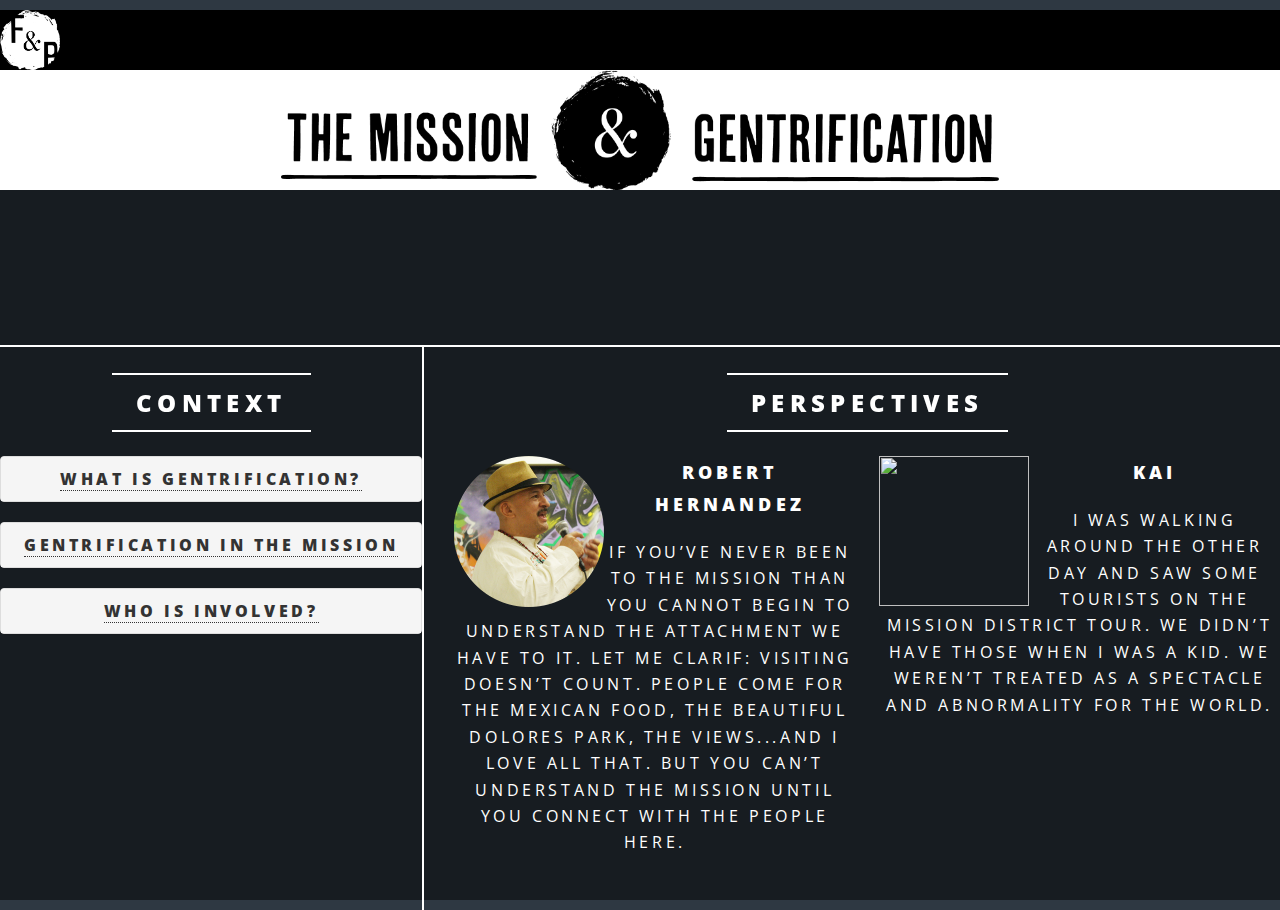
==== commit 1dbc4f05: "Merge branch 'gh-pages' of https://github.com/The-Chanman/Candor into gh-pages" ====
--- a/index.html
+++ b/index.html
@@ -12,12 +12,10 @@
 		<script src="https://ajax.googleapis.com/ajax/libs/jquery/1.12.4/jquery.min.js"></script>
 		<script>
 			$(document).ready(function() {
-			    $('.perspective-card-1').click(function() {
 					$('.full-perspective-1').hide();
 					$('.full-perspective-2').hide();
 					$('.full-perspective-3').hide();
 					$('.full-perspective-4').hide();
-				});
 			});
 			
 
@@ -89,13 +87,18 @@
 	<body class="landing">
 		<div id="page-wrapper">
 			<section id="banner">
-
+			<div style="background-color:black"> 
+					<img class="pull-left" src="images/F&P-White-Logo.png" height="60">
+			</div>
 			<div id="Timeline" onclick="document.getElementById('Timeline').style.height = '80%';document.getElementById('Iframe').style.height = '80%';">
-				<h2>Timeline</h2>
+				<div style="background-color:white"> 
+					
+					<img src="images/the_mission_and_gentrification.png" height="120">
+				</div>
 				<!-- Timeline from https://timeline.knightlab.com/-->
 				<iframe src='https://cdn.knightlab.com/libs/timeline3/latest/embed/index.html?source=1sidfB6shzmurpOXjUtsuZaYCx35tXJRhOsZsZYj3dPQ&font=Default&lang=en&hash_bookmark=true&initial_zoom=1&height=100%' id="Iframe" width='100%' height='155' frameborder='0' scrolling="yes"></iframe>
 			</div>
-			<div class="our_lower_divs" onclick="document.getElementById('Timeline').style.height = '255';document.getElementById('Iframe').style.height = '155';">
+			<div class="our_lower_divs" style="overflow-y: scroll" onclick="document.getElementById('Timeline').style.height = '255';document.getElementById('Iframe').style.height = '155';">
 				<div class="first">
 				<br>
 					<h2>Context</h2>
@@ -152,8 +155,9 @@
 				</div>
 				<div class="second">
 					<div class="all-perspectives">
+						<br>
 						<h2> Perspectives </h2>
-						<div class="row1">
+						<div class="row">
 				            <div class="col-md-6 portfolio-item perspective-card-1">
 								<img class="img-responsive pull-left" src="images/roberthernandez.png" alt="" height="150" width="150">
 				                <h3> Robert Hernandez </h3>
@@ -161,12 +165,11 @@
 				            </div>
 				            <div class="col-md-6 portfolio-item perspective-card-2">
 				                <img class="img-responsive pull-left" src="images/Kai.png" alt="" height="150" width="150">
-				                <br><br>
 				                <h3> Kai </h3>
 				                <p>I was walking around the other day and saw some tourists on the Mission District Tour.  We didn’t have those when I was a kid.  We weren’t treated as a spectacle and abnormality for the world. </p>
 				            </div>
 				        </div>
-				        <div class="row2">
+				        <div class="row">
 				            <div class="col-md-6 portfolio-item perspective-card-3">
 				                <img class="img-responsive pull-left" src="images/Jillian.png" alt="" height="150" width="150">
 				                <h3> Jillian Means</h3>
--- a/assets/css/main.css
+++ b/assets/css/main.css
@@ -3384,7 +3384,7 @@
     	overflow:hidden; 
     	word-wrap:break-word;
 	}
-		#first {
+		.first {
 
 			width: 33%;
 			display: inline-block;
@@ -3392,7 +3392,7 @@
 	    	border-top: 2px solid;
 		}
 
-		#second {
+		.second {
 
 	    	width: 67%;
 	    	display: inline-block;
@@ -3411,42 +3411,8 @@
     	margin: auto;
 	}
 
-	/* Container */
-	.our_lower_divs2 {
-		display: -moz-flex;
-		display: -webkit-flex;
-		display: -ms-flex;
-		display: flex;
-	    width: 100%;
-    	margin: auto;
-    	overflow:hidden; 
-    	word-wrap:break-word;
-	}
-		#first2 {
-
-			width: 33%;
-			display: inline-block;
-	    	height: 100%;
-	    	border-top: 2px solid;
-		}
-
-		#second2 {
-
-	    	width: 67%;
-	    	display: inline-block;
-	    	height: 100%;
-	    	border-left: 2px solid;
-	    	border-top: 2px solid;
-	    	padding-left: 30px;
-		}
-
-	.perspective_row {
-		display: -moz-flex;
-		display: -webkit-flex;
-		display: -ms-flex;
-		display: flex;
-	    width: 100%;
-    	margin: auto;
+	.full-perspectives {
+		
 	}
 
 /* Banner */
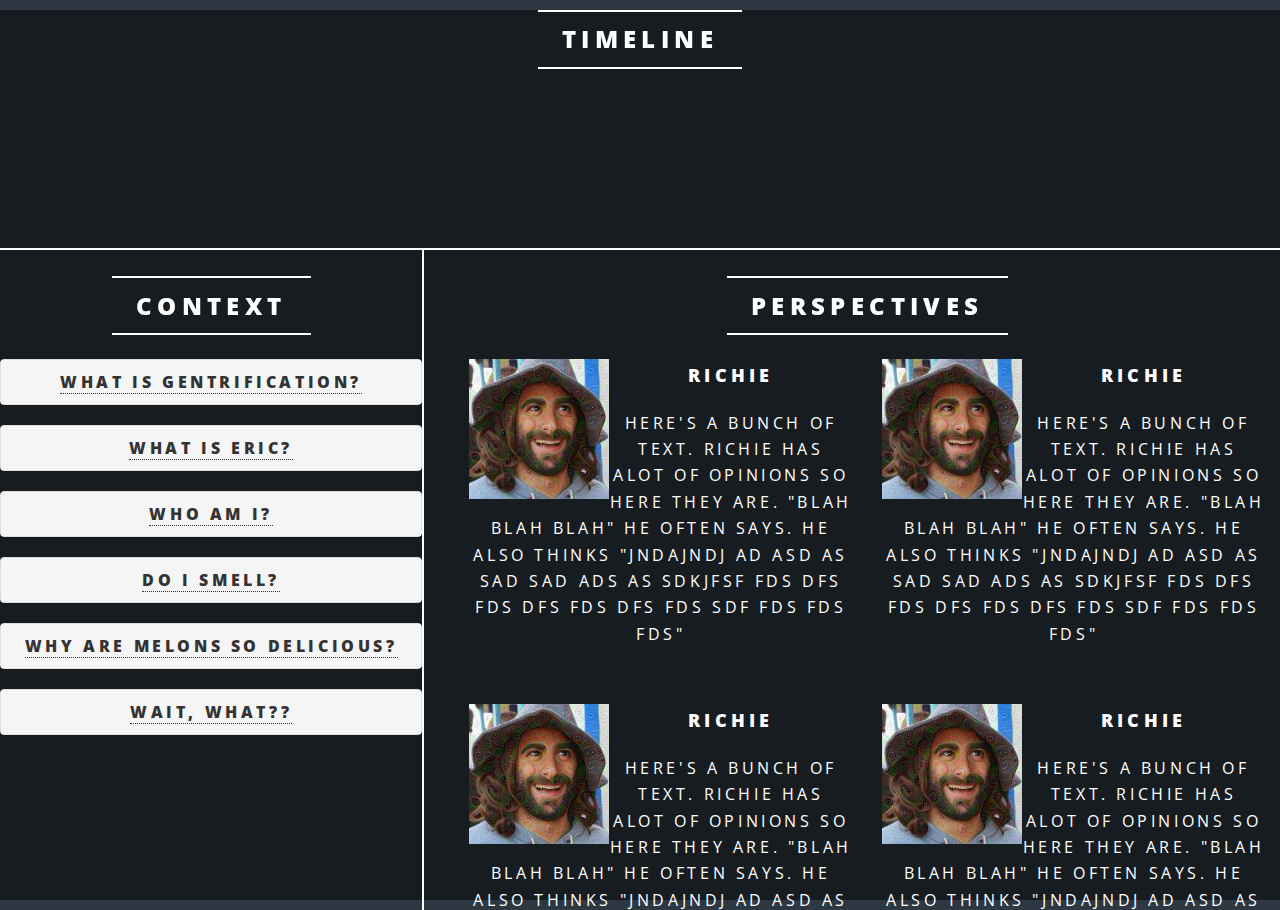
==== commit e48f462e: "SHIT" ====
--- a/index.html
+++ b/index.html
@@ -12,10 +12,12 @@
 		<script src="https://ajax.googleapis.com/ajax/libs/jquery/1.12.4/jquery.min.js"></script>
 		<script>
 			$(document).ready(function() {
+			    $('.perspective-card-1').click(function() {
 					$('.full-perspective-1').hide();
 					$('.full-perspective-2').hide();
 					$('.full-perspective-3').hide();
 					$('.full-perspective-4').hide();
+				});
 			});
 			
 
@@ -87,18 +89,13 @@
 	<body class="landing">
 		<div id="page-wrapper">
 			<section id="banner">
-			<div style="background-color:black"> 
-					<img class="pull-left" src="images/F&P-White-Logo.png" height="60">
-			</div>
+
 			<div id="Timeline" onclick="document.getElementById('Timeline').style.height = '80%';document.getElementById('Iframe').style.height = '80%';">
-				<div style="background-color:white"> 
-					
-					<img src="images/the_mission_and_gentrification.png" height="120">
-				</div>
+				<h2>Timeline</h2>
 				<!-- Timeline from https://timeline.knightlab.com/-->
 				<iframe src='https://cdn.knightlab.com/libs/timeline3/latest/embed/index.html?source=1sidfB6shzmurpOXjUtsuZaYCx35tXJRhOsZsZYj3dPQ&font=Default&lang=en&hash_bookmark=true&initial_zoom=1&height=100%' id="Iframe" width='100%' height='155' frameborder='0' scrolling="yes"></iframe>
 			</div>
-			<div class="our_lower_divs" style="overflow-y: scroll" onclick="document.getElementById('Timeline').style.height = '255';document.getElementById('Iframe').style.height = '155';">
+			<div class="our_lower_divs" onclick="document.getElementById('Timeline').style.height = '255';document.getElementById('Iframe').style.height = '155';">
 				<div class="first">
 				<br>
 					<h2>Context</h2>
@@ -106,46 +103,99 @@
 					    <div class="panel panel-default">
 					      <div class="panel-heading">
 					        <h4 class="panel-title">
-					          <a data-toggle="collapse" href="#collapse2">What is gentrification?</a>
+					          <a data-toggle="collapse" href="#collapse1">What is gentrification?</a>
+					        </h4>
+					      </div>
+					      <div id="collapse1" class="panel-collapse collapse">
+					        <ul class="list-group">
+					          <li class="list-group-item">One</li>
+					          <li class="list-group-item">Two</li>
+					          <li class="list-group-item">Three</li>
+					        </ul>
+					        <div class="panel-footer">Footer</div>
+					      </div>
+					    </div>
+					</div>
+					<div class="panel-group">
+					    <div class="panel panel-default">
+					      <div class="panel-heading">
+					        <h4 class="panel-title">
+					          <a data-toggle="collapse" href="#collapse2">What is Eric?</a>
 					        </h4>
 					      </div>
 					      <div id="collapse2" class="panel-collapse collapse">
 					        <ul class="list-group">
-					          <li class="list-group-item">A trend in urban neighborhoods, which results in increased property values and the displacing of lower-income families and small businesses.</li>
-					          <li class="list-group-item">Cities are becoming more attractive than suburbs and this change is pushing out those who used to live inexpensively in cities</li>
-					        </ul>
-					        <div class="panel-footer">Footer</div>
-					      </div>
-					    </div>
-					</div>
-					<div class="panel-group">
-					    <div class="panel panel-default">
-					      <div class="panel-heading">
-					        <h4 class="panel-title">
-					          <a data-toggle="collapse" href="#collapse1">Gentrification in the Mission</a>
-					        </h4>
-					      </div>
-					      <div id="collapse1" class="panel-collapse collapse">
-					        <ul class="list-group">
-					          <li class="list-group-item">For many years, the Mission has been the battleground for protests over evictions, tech shuttles, gentrification and the soaring cost of living.
-								</li>
-					          <li class="list-group-item">Yet in San Francisco's oldest neighborhood, the issues are more complicated than two sides of a sharply divided protest. The Mission's longtime residents are struggling to make businesses work, fighting to keep a foothold in their homes and coping with an unprecedented influx of wealth.</li>
-					        </ul>
-					        <div class="panel-footer">Footer</div>
-					      </div>
-					    </div>
-					</div>
-					<div class="panel-group">
-					    <div class="panel panel-default">
-					      <div class="panel-heading">
-					        <h4 class="panel-title">
-					          <a data-toggle="collapse" href="#collapse3">Who is involved?</a>
+					          <li class="list-group-item">The Good</li>
+					          <li class="list-group-item">The Bad</li>
+					          <li class="list-group-item">The Ugly</li>
+					        </ul>
+					        <div class="panel-footer">Footer</div>
+					      </div>
+					    </div>
+					</div>
+					<div class="panel-group">
+					    <div class="panel panel-default">
+					      <div class="panel-heading">
+					        <h4 class="panel-title">
+					          <a data-toggle="collapse" href="#collapse3">Who am i?</a>
 					        </h4>
 					      </div>
 					      <div id="collapse3" class="panel-collapse collapse">
 					        <ul class="list-group">
-					          <li class="list-group-item">The Mission started as a majority Latino neighborhood in SF.   </li>
-					          <li class="list-group-item">Techies who work in the city as well as further south in Mountain View and Palo Alto are flocking to Mission for its and location.</li>
+					          <li class="list-group-item">One</li>
+					          <li class="list-group-item">Two</li>
+					          <li class="list-group-item">Three</li>
+					        </ul>
+					        <div class="panel-footer">Footer</div>
+					      </div>
+					    </div>
+					</div>
+					<div class="panel-group">
+					    <div class="panel panel-default">
+					      <div class="panel-heading">
+					        <h4 class="panel-title">
+					          <a data-toggle="collapse" href="#collapse4">Do I smell?</a>
+					        </h4>
+					      </div>
+					      <div id="collapse4" class="panel-collapse collapse">
+					        <ul class="list-group">
+					          <li class="list-group-item">One</li>
+					          <li class="list-group-item">Two</li>
+					          <li class="list-group-item">Three</li>
+					        </ul>
+					        <div class="panel-footer">Footer</div>
+					      </div>
+					    </div>
+					</div>
+
+					<div class="panel-group">
+					    <div class="panel panel-default">
+					      <div class="panel-heading">
+					        <h4 class="panel-title">
+					          <a data-toggle="collapse" href="#collapse5">Why are melons so delicious?</a>
+					        </h4>
+					      </div>
+					      <div id="collapse5" class="panel-collapse collapse">
+					        <ul class="list-group">
+					          <li class="list-group-item">One</li>
+					          <li class="list-group-item">Two</li>
+					          <li class="list-group-item">Three</li>
+					        </ul>
+					        <div class="panel-footer">Footer</div>
+					      </div>
+					    </div>
+					</div>
+					<div class="panel-group">
+					    <div class="panel panel-default">
+					      <div class="panel-heading">
+					        <h4 class="panel-title">
+					          <a data-toggle="collapse" href="#collapse6">Wait, what??</a>
+					        </h4>
+					      </div>
+					      <div id="collapse6" class="panel-collapse collapse">
+					        <ul class="list-group">
+					          <li class="list-group-item">One</li>
+					          <li class="list-group-item">Two</li>
 					          <li class="list-group-item">Three</li>
 					        </ul>
 					        <div class="panel-footer">Footer</div>
@@ -156,93 +206,65 @@
 				<div class="second">
 					<div class="all-perspectives">
 						<br>
-						<h2> Perspectives </h2>
-						<div class="row">
+						<h2 onClick="window.location.reload()"> Perspectives </h2>
+						<div class="row1">
 				            <div class="col-md-6 portfolio-item perspective-card-1">
-								<img class="img-responsive pull-left" src="images/roberthernandez.png" alt="" height="150" width="150">
-				                <h3> Robert Hernandez </h3>
-				                <p>If you’ve never been to the Mission than you cannot begin to understand the attachment we have to it.  Let me clarif: visiting doesn’t count. People come for the Mexican food, the beautiful Dolores park, the views...and I love all that.  But you can’t understand the Mission until you connect with the people here.</p>
+								<img class="img-responsive pull-left" src="images/richie.jpeg" alt="">
+				                <h3> Richie </h3>
+				                <p>Here's a bunch of text. Richie has alot of opinions so here they are.  "Blah blah blah" he often says. He also thinks "jndajndj ad asd as sad sad ads as sdkjfsf fds dfs fds dfs fds dfs fds sdf fds fds fds"</p>
 				            </div>
 				            <div class="col-md-6 portfolio-item perspective-card-2">
-				                <img class="img-responsive pull-left" src="images/Kai.png" alt="" height="150" width="150">
-				                <h3> Kai </h3>
-				                <p>I was walking around the other day and saw some tourists on the Mission District Tour.  We didn’t have those when I was a kid.  We weren’t treated as a spectacle and abnormality for the world. </p>
+				                <img class="img-responsive pull-left" src="images/richie.jpeg" alt="">
+				                <h3> Richie </h3>
+				                <p>Here's a bunch of text. Richie has alot of opinions so here they are.  "Blah blah blah" he often says. He also thinks "jndajndj ad asd as sad sad ads as sdkjfsf fds dfs fds dfs fds dfs fds sdf fds fds fds"</p>
 				            </div>
 				        </div>
-				        <div class="row">
+				        <div class="row2">
 				            <div class="col-md-6 portfolio-item perspective-card-3">
-				                <img class="img-responsive pull-left" src="images/Jillian.png" alt="" height="150" width="150">
-				                <h3> Jillian Means</h3>
-				                <p>Cities are changing and I think people will have to change with them.  We can’t hold on to a traditional and “golden” past that doesn’t exist.  For me, living in the Mission allows me to be close to the Google headquarters while being close to my family in the city.  </p>
+				                <img class="img-responsive pull-left" src="images/richie.jpeg" alt="">
+				                <h3> Richie </h3>
+				                <p>Here's a bunch of text. Richie has alot of opinions so here they are.  "Blah blah blah" he often says. He also thinks "jndajndj ad asd as sad sad ads as sdkjfsf fds dfs fds dfs fds dfs fds sdf fds fds fds"</p>
 				            </div>
 				            <div class="col-md-6 portfolio-item perspective-card-4">
-				                <img class="img-responsive pull-left" src="images/Will.png" alt="" height="150" width="150">
-				                <h3> Will Lerst </h3>
-				                <p>The Mission has potential to be the best neighborhood in San Francisco and I want to be there to document and feed it.  We’re not removing culture, we’re adding our own and are receiving a lot of hostility.</p>
+				                <img class="img-responsive pull-left" src="images/richie.jpeg" alt="">
+				                <h3> Richie </h3>
+				                <p>Here's a bunch of text. Richie has alot of opinions so here they are.  "Blah blah blah" he often says. He also thinks "jndajndj ad asd as sad sad ads as sdkjfsf fds dfs fds dfs fds dfs fds sdf fds fds fds"</p>
 				            </div>
 				        </div>
 				    </div>
 				    <div class="full-perspectives">
 					    <div class="full-perspective-1">
 						    	<div class="col-md-12 portfolio-item">
-					                <img class="img-responsive" src="images/roberthernandez.png" alt="" height="150" width="150">
-					                <h3> Robert Hernandez </h3>
-					                <h5>A poet, painter, lowrider and musician of Mayan and Nicaraguan descent who was born and raised in the only city he has called home, San Francisco.</h5>
-					                <br>
-					                <b>Mission & The People</b>
-					                <br>
-									<p>If you’ve never been to the Mission than you cannot begin to understand the attachment the people who live here have to it.  Let me clarify.  Visiting doesn’t count.  Spending a season here doesn’t count.  People come for the Mexican food, the beautiful Dolores park, the views...and I love all that.  But you can’t understand the Mission until you understand and connect with the people.  Play soccer against the 30+ men soccer “team” or go to a slam poetry event, that’s how you see the Mission.</p>
-									<img class="img-responsive" src="images/tortillas.jpg" alt="" >
-									<b>Mission & Our Soul</b>
-									<p>
-									I keep hearing seeing my friends being evicted.  That word gets thrown around a lot so let me try to make you feel it.  
-									<br>
-									Imagine you’re vacationing abroad, waiting in the lobby of a hotel for a room you know you booked a while ago.  You’re getting frustrated.  Your family is there.  You sleep in the lobby overnight waiting for this guaranteed room.  The owners finally come out and tell you your room is no longer available.  Someone else paid more.  You’re kicked out on to the street.  Now imagine you can’t just book another place, you can’t just fly back to your home.  Your family has nowhere.
-									<br>
-									Now if that doesn’t help you see our situation, come down the The Mission and I’ll personally give you a tour. </p>
-									<img class="img-responsive" src="images/robertpush.jpg" alt="">
-
-
+					                <img class="img-responsive" src="images/richie.jpeg" alt="">
+					                <h3> Perspective 1 - Richie </h3>
+					                <p>Perspective 1 ... Here's a bunch of text. Richie has alot of opinions so here they are.  "Blah blah blah" he often says. He also thinks "jndajndj ad asd as sad sad ads as sdkjfsf fds dfs fds dfs fds dfs fds sdf fds fds fds"</p>
 					            </div>
 					    </div>
 					    <div class="full-perspective-2">
 						    	<div class="col-md-12 portfolio-item">
-					                <img class="img-responsive" src="images/Kai.png" alt="" height="150" width="150">
-					                <h3> Kai </h3>
-					                <h5>Local who shares the thoughts and values of the neighborhood and has been evicted twice because of rent inflations</h5>
-					                <br>
-					                <p>Space & Integration<br>
-									People are coming into the Mission and saying they are part of the community but don’t show it.  We have a community soccer field in the neighborhood that has always been open for everyone.  Permits didn’t exist.  A bunch of new tech workers were playing a game and would rather have played alone on their side of the field than join us.  We played two separate games on one field.  It still feels segregated at times.</p>
-									<p>Culture & Trends<br>
-									I was walking around the other day and saw the Mission District Tour.  We didn’t have those when I was a kid.  We weren’t treated as a spectacle and abnormality for the world. 
-									<br>
-									Across the street from my first home was a Latino bakery called Mi Rancho.  Everyone in the neighborhood came here but it has since been replaced by a hip salon.  </p>
-									<p>Home & Eviction <br>
-									I just remember being in my house and having to stay in my room while people were going through closets and rooms and checking everything out.  That’s when we were evicted. 
-									<br>
-									I’m not a unique story.  This is happening weekly. </p>
+					                <img class="img-responsive" src="images/richie.jpeg" alt="">
+					                <h3> Perspective 2 - Richie </h3>
+					                <p>Perspective 2 .... Here's a bunch of text. Richie has alot of opinions so here they are.  "Blah blah blah" he often says. He also thinks "jndajndj ad asd as sad sad ads as sdkjfsf fds dfs fds dfs fds dfs fds sdf fds fds fds"</p>
 					            </div>
 					    </div>
 					    <div class="full-perspective-3">
 						    	<div class="col-md-12 portfolio-item">
-					                <img class="img-responsive" src="images/Jillian.png" alt="" height="150" width="150">
-					                <h3> Jillian Means </h3>
-					                <h5>A poet, painter, lowrider and musician of Mayan and Nicaraguan descent who was born and raised in the only city he has called home, San Francisco.</h5>
-					                <br>
+					                <img class="img-responsive" src="images/richie.jpeg" alt="">
+					                <h3> Perspective 3 - Richie </h3>
 					                <p>Perspective 3 ... Here's a bunch of text. Richie has alot of opinions so here they are.  "Blah blah blah" he often says. He also thinks "jndajndj ad asd as sad sad ads as sdkjfsf fds dfs fds dfs fds dfs fds sdf fds fds fds"</p>
 					            </div>
 					    </div>
 					    <div class="full-perspective-4">
 						    	<div class="col-md-12 portfolio-item">
-					                <img class="img-responsive" src="images/Will.png" alt="" height="150" width="150">
-					                <h3> Will Lerst </h3>
-					                <h5>A poet, painter, lowrider and musician of Mayan and Nicaraguan descent who was born and raised in the only city he has called home, San Francisco.</h5>
-					                <br>
+					                <img class="img-responsive" src="images/richie.jpeg" alt="">
+					                <h3> Perspective 4 - Richie </h3>
 					                <p>Perspective 4 ... Here's a bunch of text. Richie has alot of opinions so here they are.  "Blah blah blah" he often says. He also thinks "jndajndj ad asd as sad sad ads as sdkjfsf fds dfs fds dfs fds dfs fds sdf fds fds fds"</p>
 					            </div>
 					    </div>
 					</div>
 				</div>
+			</section>
+		</div>
 
 		<!-- Scripts -->
 			
@@ -250,7 +272,6 @@
 			<script src="assets/js/util.js"></script>
 			<!--[if lte IE 8]><script src="assets/js/ie/respond.min.js"></script><![endif]-->
 			<script src="assets/js/main.js"></script>
-			
 			<script src="assets/js/bootstrap.min.js"></script>		  	
 	</body>
 </html>--- a/assets/css/main.css
+++ b/assets/css/main.css
@@ -3383,6 +3383,7 @@
     	margin: auto;
     	overflow:hidden; 
     	word-wrap:break-word;
+
 	}
 		.first {
 
@@ -3410,11 +3411,98 @@
 	    width: 100%;
     	margin: auto;
 	}
-
 	.full-perspectives {
-		
-	}
-
+		background-color: white;
+		color: blue;
+
+	}
+
+
+/* Container */
+	.our_lower_divs2 {
+		display: -moz-flex;
+		display: -webkit-flex;
+		display: -ms-flex;
+		display: flex;
+	    width: 100%;
+    	margin: auto;
+    	overflow:hidden; 
+    	word-wrap:break-word;
+	}
+		#first2 {
+
+			width: 33%;
+			display: inline-block;
+	    	height: 100%;
+	    	border-top: 2px solid;
+		}
+
+		#second2 {
+
+	    	width: 67%;
+	    	display: inline-block;
+	    	height: 100%;
+	    	border-left: 2px solid;
+	    	border-top: 2px solid;
+	    	padding-left: 30px;
+		}
+
+	.perspective_row2 {
+		display: -moz-flex;
+		display: -webkit-flex;
+		display: -ms-flex;
+		display: flex;
+	    width: 100%;
+    	margin: auto;
+	}
+	.full-perspectives2 {
+		background-color: white;
+		color: blue;
+
+	}
+
+/* Container */
+	.our_lower_divs3 {
+		display: -moz-flex;
+		display: -webkit-flex;
+		display: -ms-flex;
+		display: flex;
+	    width: 100%;
+    	margin: auto;
+    	overflow:hidden; 
+    	word-wrap:break-word;
+	}
+		#first3 {
+
+			width: 33%;
+			display: inline-block;
+	    	height: 100%;
+	    	border-top: 2px solid;
+		}
+
+		#second3 {
+
+	    	width: 67%;
+	    	display: inline-block;
+	    	height: 100%;
+	    	border-left: 2px solid;
+	    	border-top: 2px solid;
+	    	padding-left: 30px;
+		}
+
+	.perspective_row3 {
+		display: -moz-flex;
+		display: -webkit-flex;
+		display: -ms-flex;
+		display: flex;
+	    width: 100%;
+    	margin: auto;
+	}
+	.full-perspectives3 {
+		background-color: white;
+		color: blue;
+
+	}
 /* Banner */
 
 	#banner {
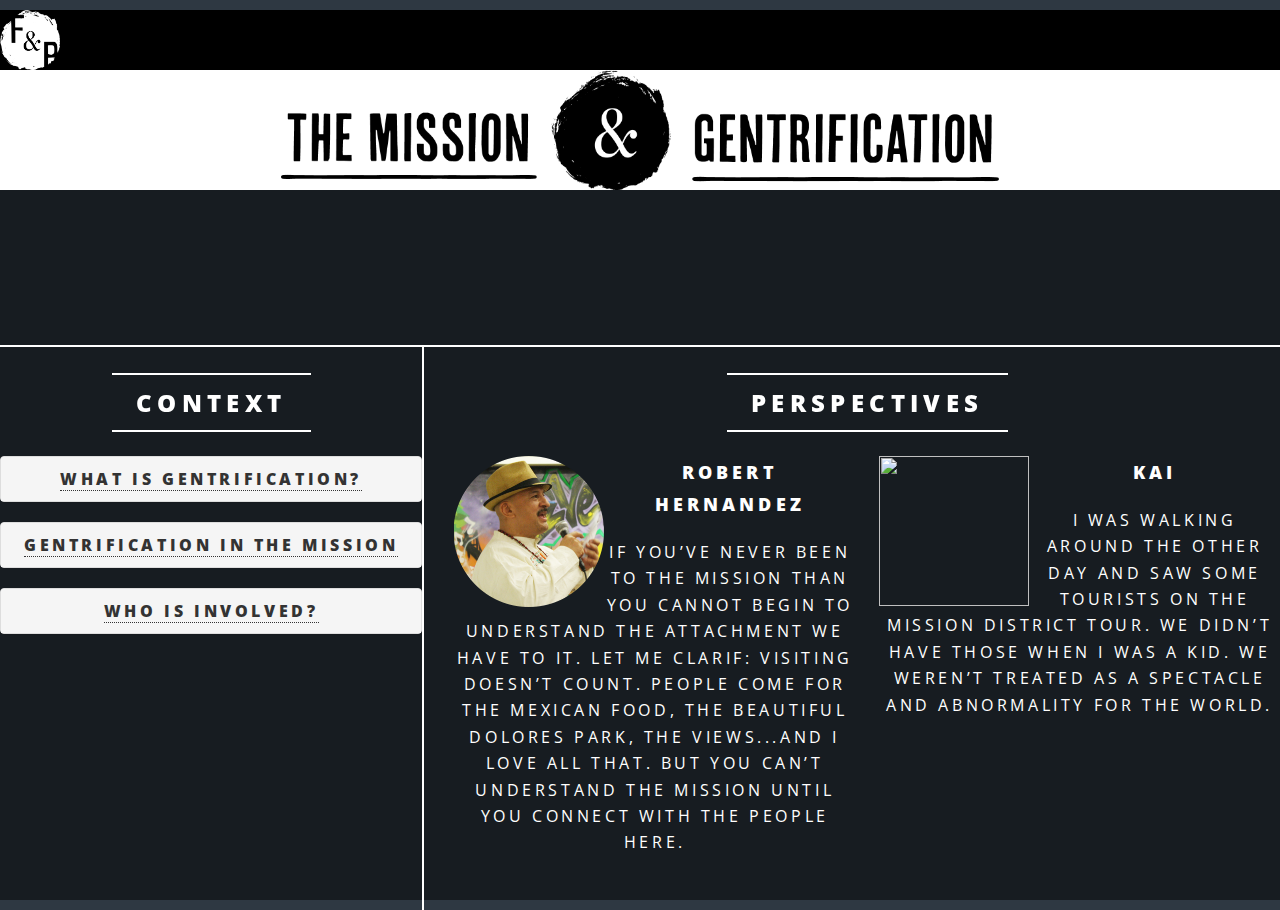
==== commit c716626a: "more content" ====
--- a/index.html
+++ b/index.html
@@ -12,12 +12,10 @@
 		<script src="https://ajax.googleapis.com/ajax/libs/jquery/1.12.4/jquery.min.js"></script>
 		<script>
 			$(document).ready(function() {
-			    $('.perspective-card-1').click(function() {
 					$('.full-perspective-1').hide();
 					$('.full-perspective-2').hide();
 					$('.full-perspective-3').hide();
 					$('.full-perspective-4').hide();
-				});
 			});
 			
 
@@ -89,13 +87,18 @@
 	<body class="landing">
 		<div id="page-wrapper">
 			<section id="banner">
-
+			<div style="background-color:black"> 
+					<img class="pull-left" src="images/F&P-White-Logo.png" height="60">
+			</div>
 			<div id="Timeline" onclick="document.getElementById('Timeline').style.height = '80%';document.getElementById('Iframe').style.height = '80%';">
-				<h2>Timeline</h2>
+				<div style="background-color:white"> 
+					
+					<img src="images/the_mission_and_gentrification.png" height="120">
+				</div>
 				<!-- Timeline from https://timeline.knightlab.com/-->
 				<iframe src='https://cdn.knightlab.com/libs/timeline3/latest/embed/index.html?source=1sidfB6shzmurpOXjUtsuZaYCx35tXJRhOsZsZYj3dPQ&font=Default&lang=en&hash_bookmark=true&initial_zoom=1&height=100%' id="Iframe" width='100%' height='155' frameborder='0' scrolling="yes"></iframe>
 			</div>
-			<div class="our_lower_divs" onclick="document.getElementById('Timeline').style.height = '255';document.getElementById('Iframe').style.height = '155';">
+			<div class="our_lower_divs" style="overflow-y: scroll" onclick="document.getElementById('Timeline').style.height = '255';document.getElementById('Iframe').style.height = '155';">
 				<div class="first">
 				<br>
 					<h2>Context</h2>
@@ -103,16 +106,15 @@
 					    <div class="panel panel-default">
 					      <div class="panel-heading">
 					        <h4 class="panel-title">
-					          <a data-toggle="collapse" href="#collapse1">What is gentrification?</a>
+					          <a data-toggle="collapse" href="#collapse2">What is gentrification?</a>
 					        </h4>
 					      </div>
-					      <div id="collapse1" class="panel-collapse collapse">
+					      <div id="collapse2" class="panel-collapse collapse">
 					        <ul class="list-group">
-					          <li class="list-group-item">One</li>
-					          <li class="list-group-item">Two</li>
-					          <li class="list-group-item">Three</li>
+					          <li class="list-group-item">A trend in urban neighborhoods, which results in increased property values and the displacing of lower-income families and small businesses.</li>
+					          <li class="list-group-item">Cities are becoming more attractive than suburbs and this change is pushing out those who used to live inexpensively in cities</li>
 					        </ul>
-					        <div class="panel-footer">Footer</div>
+					        <div class="panel-footer"></div>
 					      </div>
 					    </div>
 					</div>
@@ -120,16 +122,16 @@
 					    <div class="panel panel-default">
 					      <div class="panel-heading">
 					        <h4 class="panel-title">
-					          <a data-toggle="collapse" href="#collapse2">What is Eric?</a>
+					          <a data-toggle="collapse" href="#collapse1">Gentrification in the Mission</a>
 					        </h4>
 					      </div>
-					      <div id="collapse2" class="panel-collapse collapse">
+					      <div id="collapse1" class="panel-collapse collapse">
 					        <ul class="list-group">
-					          <li class="list-group-item">The Good</li>
-					          <li class="list-group-item">The Bad</li>
-					          <li class="list-group-item">The Ugly</li>
+					          <li class="list-group-item">For many years, the Mission has been the battleground for protests over evictions, tech shuttles, gentrification and the soaring cost of living.
+								</li>
+					          <li class="list-group-item">Yet in San Francisco's oldest neighborhood, the issues are more complicated than two sides of a sharply divided protest. The Mission's longtime residents are struggling to make businesses work, fighting to keep a foothold in their homes and coping with an unprecedented influx of wealth.</li>
 					        </ul>
-					        <div class="panel-footer">Footer</div>
+					        <div class="panel-footer"></div>
 					      </div>
 					    </div>
 					</div>
@@ -137,68 +139,15 @@
 					    <div class="panel panel-default">
 					      <div class="panel-heading">
 					        <h4 class="panel-title">
-					          <a data-toggle="collapse" href="#collapse3">Who am i?</a>
+					          <a data-toggle="collapse" href="#collapse3">Who is involved?</a>
 					        </h4>
 					      </div>
 					      <div id="collapse3" class="panel-collapse collapse">
 					        <ul class="list-group">
-					          <li class="list-group-item">One</li>
-					          <li class="list-group-item">Two</li>
-					          <li class="list-group-item">Three</li>
+					          <li class="list-group-item">The Mission started as a majority Latino neighborhood in SF.   </li>
+					          <li class="list-group-item">Techies who work in the city as well as further south in Mountain View and Palo Alto are flocking to Mission for its and location.</li>
 					        </ul>
-					        <div class="panel-footer">Footer</div>
-					      </div>
-					    </div>
-					</div>
-					<div class="panel-group">
-					    <div class="panel panel-default">
-					      <div class="panel-heading">
-					        <h4 class="panel-title">
-					          <a data-toggle="collapse" href="#collapse4">Do I smell?</a>
-					        </h4>
-					      </div>
-					      <div id="collapse4" class="panel-collapse collapse">
-					        <ul class="list-group">
-					          <li class="list-group-item">One</li>
-					          <li class="list-group-item">Two</li>
-					          <li class="list-group-item">Three</li>
-					        </ul>
-					        <div class="panel-footer">Footer</div>
-					      </div>
-					    </div>
-					</div>
-
-					<div class="panel-group">
-					    <div class="panel panel-default">
-					      <div class="panel-heading">
-					        <h4 class="panel-title">
-					          <a data-toggle="collapse" href="#collapse5">Why are melons so delicious?</a>
-					        </h4>
-					      </div>
-					      <div id="collapse5" class="panel-collapse collapse">
-					        <ul class="list-group">
-					          <li class="list-group-item">One</li>
-					          <li class="list-group-item">Two</li>
-					          <li class="list-group-item">Three</li>
-					        </ul>
-					        <div class="panel-footer">Footer</div>
-					      </div>
-					    </div>
-					</div>
-					<div class="panel-group">
-					    <div class="panel panel-default">
-					      <div class="panel-heading">
-					        <h4 class="panel-title">
-					          <a data-toggle="collapse" href="#collapse6">Wait, what??</a>
-					        </h4>
-					      </div>
-					      <div id="collapse6" class="panel-collapse collapse">
-					        <ul class="list-group">
-					          <li class="list-group-item">One</li>
-					          <li class="list-group-item">Two</li>
-					          <li class="list-group-item">Three</li>
-					        </ul>
-					        <div class="panel-footer">Footer</div>
+					        <div class="panel-footer"></div>
 					      </div>
 					    </div>
 					</div>
@@ -206,65 +155,93 @@
 				<div class="second">
 					<div class="all-perspectives">
 						<br>
-						<h2 onClick="window.location.reload()"> Perspectives </h2>
-						<div class="row1">
+						<h2> Perspectives </h2>
+						<div class="row">
 				            <div class="col-md-6 portfolio-item perspective-card-1">
-								<img class="img-responsive pull-left" src="images/richie.jpeg" alt="">
-				                <h3> Richie </h3>
-				                <p>Here's a bunch of text. Richie has alot of opinions so here they are.  "Blah blah blah" he often says. He also thinks "jndajndj ad asd as sad sad ads as sdkjfsf fds dfs fds dfs fds dfs fds sdf fds fds fds"</p>
+								<img class="img-responsive pull-left" src="images/roberthernandez.png" alt="" height="150" width="150">
+				                <h3> Robert Hernandez </h3>
+				                <p>If you’ve never been to the Mission than you cannot begin to understand the attachment we have to it.  Let me clarif: visiting doesn’t count. People come for the Mexican food, the beautiful Dolores park, the views...and I love all that.  But you can’t understand the Mission until you connect with the people here.</p>
 				            </div>
 				            <div class="col-md-6 portfolio-item perspective-card-2">
-				                <img class="img-responsive pull-left" src="images/richie.jpeg" alt="">
-				                <h3> Richie </h3>
-				                <p>Here's a bunch of text. Richie has alot of opinions so here they are.  "Blah blah blah" he often says. He also thinks "jndajndj ad asd as sad sad ads as sdkjfsf fds dfs fds dfs fds dfs fds sdf fds fds fds"</p>
+				                <img class="img-responsive pull-left" src="images/Kai.png" alt="" height="150" width="150">
+				                <h3> Kai </h3>
+				                <p>I was walking around the other day and saw some tourists on the Mission District Tour.  We didn’t have those when I was a kid.  We weren’t treated as a spectacle and abnormality for the world. </p>
 				            </div>
 				        </div>
-				        <div class="row2">
+				        <div class="row">
 				            <div class="col-md-6 portfolio-item perspective-card-3">
-				                <img class="img-responsive pull-left" src="images/richie.jpeg" alt="">
-				                <h3> Richie </h3>
-				                <p>Here's a bunch of text. Richie has alot of opinions so here they are.  "Blah blah blah" he often says. He also thinks "jndajndj ad asd as sad sad ads as sdkjfsf fds dfs fds dfs fds dfs fds sdf fds fds fds"</p>
+				                <img class="img-responsive pull-left" src="images/Jillian.png" alt="" height="150" width="150">
+				                <h3> Jillian Means</h3>
+				                <p>Cities are changing and I think people will have to change with them.  We can’t hold on to a traditional and “golden” past that doesn’t exist.  For me, living in the Mission allows me to be close to the Google headquarters while being close to my family in the city.  </p>
 				            </div>
 				            <div class="col-md-6 portfolio-item perspective-card-4">
-				                <img class="img-responsive pull-left" src="images/richie.jpeg" alt="">
-				                <h3> Richie </h3>
-				                <p>Here's a bunch of text. Richie has alot of opinions so here they are.  "Blah blah blah" he often says. He also thinks "jndajndj ad asd as sad sad ads as sdkjfsf fds dfs fds dfs fds dfs fds sdf fds fds fds"</p>
+				                <img class="img-responsive pull-left" src="images/Will.png" alt="" height="150" width="150">
+				                <h3> Will Lerst </h3>
+				                <p>The Mission has potential to be the best neighborhood in San Francisco and I want to be there to document and feed it.  We’re not removing culture, we’re adding our own and are receiving a lot of hostility.</p>
 				            </div>
 				        </div>
 				    </div>
 				    <div class="full-perspectives">
 					    <div class="full-perspective-1">
 						    	<div class="col-md-12 portfolio-item">
-					                <img class="img-responsive" src="images/richie.jpeg" alt="">
-					                <h3> Perspective 1 - Richie </h3>
-					                <p>Perspective 1 ... Here's a bunch of text. Richie has alot of opinions so here they are.  "Blah blah blah" he often says. He also thinks "jndajndj ad asd as sad sad ads as sdkjfsf fds dfs fds dfs fds dfs fds sdf fds fds fds"</p>
+					                <img class="img-responsive" src="images/roberthernandez.png" alt="" height="150" width="150">
+					                <h3> Robert Hernandez </h3>
+					                <h5>A poet, painter, lowrider and musician of Mayan and Nicaraguan descent who was born and raised in the only city he has called home, San Francisco.</h5>
+					                <br>
+					                <b>Mission & The People</b>
+					                <br>
+									<p>If you’ve never been to the Mission than you cannot begin to understand the attachment the people who live here have to it.  Let me clarify.  Visiting doesn’t count.  Spending a season here doesn’t count.  People come for the Mexican food, the beautiful Dolores park, the views...and I love all that.  But you can’t understand the Mission until you understand and connect with the people.  Play soccer against the 30+ men soccer “team” or go to a slam poetry event, that’s how you see the Mission.</p>
+									<img class="img-responsive" src="images/tortillas.jpg" alt="" > <br>
+									<b>Mission & Our Soul</b>
+									<p>
+									I keep hearing seeing my friends being evicted.  That word gets thrown around a lot so let me try to make you feel it.  
+									<br>
+									Imagine you’re vacationing abroad, waiting in the lobby of a hotel for a room you know you booked a while ago.  You’re getting frustrated.  Your family is there.  You sleep in the lobby overnight waiting for this guaranteed room.  The owners finally come out and tell you your room is no longer available.  Someone else paid more.  You’re kicked out on to the street.  Now imagine you can’t just book another place, you can’t just fly back to your home.  Your family has nowhere.
+									<br>
+									Now if that doesn’t help you see our situation, come down the The Mission and I’ll personally give you a tour. </p>
+									<img class="img-responsive" src="images/robertpush.jpg" alt="">
+
 					            </div>
 					    </div>
 					    <div class="full-perspective-2">
 						    	<div class="col-md-12 portfolio-item">
-					                <img class="img-responsive" src="images/richie.jpeg" alt="">
-					                <h3> Perspective 2 - Richie </h3>
-					                <p>Perspective 2 .... Here's a bunch of text. Richie has alot of opinions so here they are.  "Blah blah blah" he often says. He also thinks "jndajndj ad asd as sad sad ads as sdkjfsf fds dfs fds dfs fds dfs fds sdf fds fds fds"</p>
+					                <img class="img-responsive" src="images/Kai.png" alt="" height="150" width="150">
+					                <h3> Kai </h3>
+					                <h5>Local who shares the thoughts and values of the neighborhood and has been evicted twice because of rent inflations</h5>
+					                <br>
+					                <p>Space & Integration<br>
+									People are coming into the Mission and saying they are part of the community but don’t show it.  We have a community soccer field in the neighborhood that has always been open for everyone.  Permits didn’t exist.  A bunch of new tech workers were playing a game and would rather have played alone on their side of the field than join us.  We played two separate games on one field.  It still feels segregated at times.</p>
+									<p>Culture & Trends<br>
+									I was walking around the other day and saw the Mission District Tour.  We didn’t have those when I was a kid.  We weren’t treated as a spectacle and abnormality for the world. 
+									<br>
+									Across the street from my first home was a Latino bakery called Mi Rancho.  Everyone in the neighborhood came here but it has since been replaced by a hip salon.  </p>
+									<p>Home & Eviction <br>
+									I just remember being in my house and having to stay in my room while people were going through closets and rooms and checking everything out.  That’s when we were evicted. 
+									<br>
+									I’m not a unique story.  This is happening weekly. </p>
 					            </div>
 					    </div>
 					    <div class="full-perspective-3">
 						    	<div class="col-md-12 portfolio-item">
-					                <img class="img-responsive" src="images/richie.jpeg" alt="">
-					                <h3> Perspective 3 - Richie </h3>
-					                <p>Perspective 3 ... Here's a bunch of text. Richie has alot of opinions so here they are.  "Blah blah blah" he often says. He also thinks "jndajndj ad asd as sad sad ads as sdkjfsf fds dfs fds dfs fds dfs fds sdf fds fds fds"</p>
+					                <img class="img-responsive" src="images/Jillian.png" alt="" height="150" width="150">
+					                <h3> Jillian Means </h3>
+					                <h5>A blogger, designer, and human rights activist who loves the Mission</h5>
+					                <br>
+					                <p> Work & Home <br>
+					                For many people, the Mission is a perfect blend of work and community.  We're close to the bay and all the companies that are headquartered there but also in the best neighborhood in SF.  We are bringing money to the area and helping the local economy while bringing in a bit of our own culture.</p>
 					            </div>
 					    </div>
 					    <div class="full-perspective-4">
 						    	<div class="col-md-12 portfolio-item">
-					                <img class="img-responsive" src="images/richie.jpeg" alt="">
-					                <h3> Perspective 4 - Richie </h3>
-					                <p>Perspective 4 ... Here's a bunch of text. Richie has alot of opinions so here they are.  "Blah blah blah" he often says. He also thinks "jndajndj ad asd as sad sad ads as sdkjfsf fds dfs fds dfs fds dfs fds sdf fds fds fds"</p>
+					                <img class="img-responsive" src="images/Will.png" alt="" height="150" width="150">
+					                <h3> Will Lerst </h3>
+					                <h5> A Facebook programmer who loves to play pickup soccer and report on local news</h5>
+					                <br>
+					                <p>As a new member of the Mission community I hope to meet new people and make connections with a lot of the established businesses in this area.</p>
 					            </div>
 					    </div>
 					</div>
 				</div>
-			</section>
-		</div>
 
 		<!-- Scripts -->
 			
@@ -272,6 +249,7 @@
 			<script src="assets/js/util.js"></script>
 			<!--[if lte IE 8]><script src="assets/js/ie/respond.min.js"></script><![endif]-->
 			<script src="assets/js/main.js"></script>
+			
 			<script src="assets/js/bootstrap.min.js"></script>		  	
 	</body>
 </html>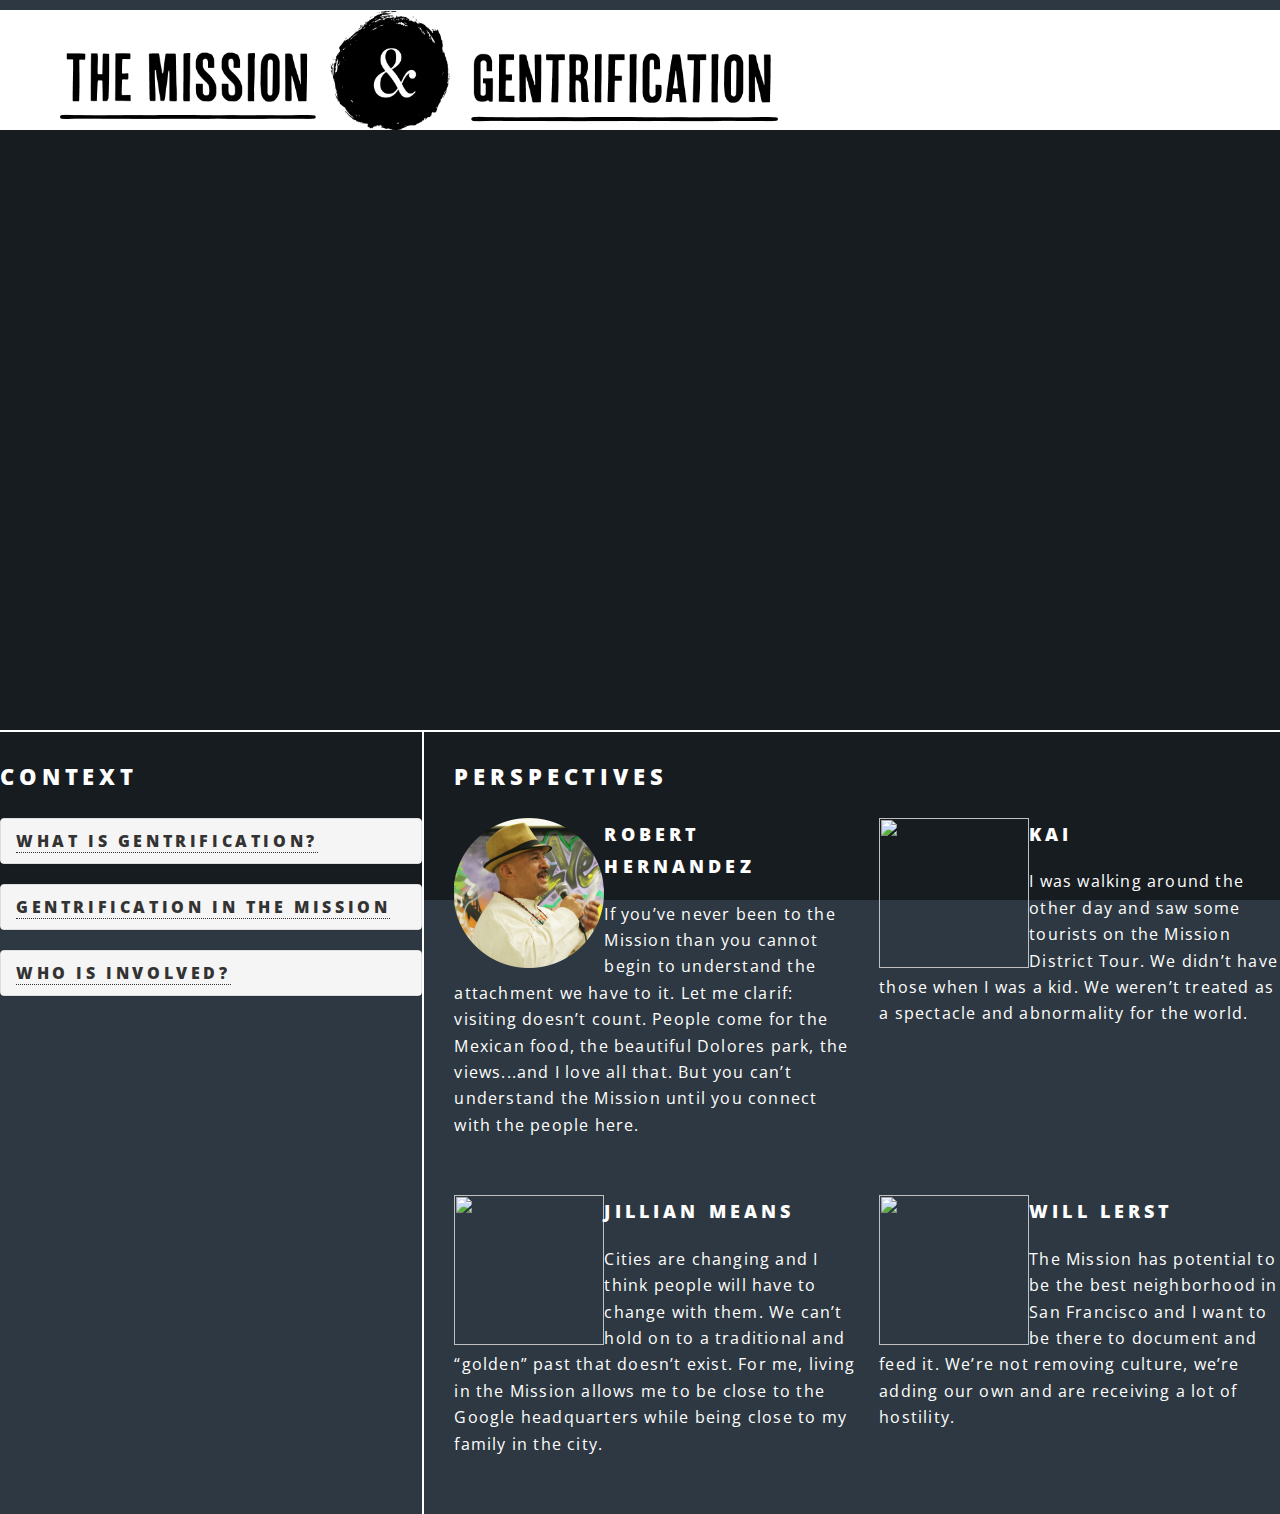
==== commit fbf28b28: "fixed scwolllinnnn" ====
--- a/index.html
+++ b/index.html
@@ -86,19 +86,18 @@
 	</head>
 	<body class="landing">
 		<div id="page-wrapper">
-			<section id="banner">
 			<div style="background-color:black"> 
 					<img class="pull-left" src="images/F&P-White-Logo.png" height="60">
 			</div>
-			<div id="Timeline" onclick="document.getElementById('Timeline').style.height = '80%';document.getElementById('Iframe').style.height = '80%';">
+			<div id="Timeline" onclick="document.getElementById('Timeline').style.height = '600';document.getElementById('Iframe').style.height = '600;">
 				<div style="background-color:white"> 
 					
 					<img src="images/the_mission_and_gentrification.png" height="120">
 				</div>
 				<!-- Timeline from https://timeline.knightlab.com/-->
-				<iframe src='https://cdn.knightlab.com/libs/timeline3/latest/embed/index.html?source=1sidfB6shzmurpOXjUtsuZaYCx35tXJRhOsZsZYj3dPQ&font=Default&lang=en&hash_bookmark=true&initial_zoom=1&height=100%' id="Iframe" width='100%' height='155' frameborder='0' scrolling="yes"></iframe>
+				<iframe src='https://cdn.knightlab.com/libs/timeline3/latest/embed/index.html?source=1sidfB6shzmurpOXjUtsuZaYCx35tXJRhOsZsZYj3dPQ&font=Default&lang=en&hash_bookmark=true&initial_zoom=1&height=600' id="Iframe" width='100%' height='600' frameborder='0' scrolling="yes"></iframe>
 			</div>
-			<div class="our_lower_divs" style="overflow-y: scroll" onclick="document.getElementById('Timeline').style.height = '255';document.getElementById('Iframe').style.height = '155';">
+			<div class="our_lower_divs">
 				<div class="first">
 				<br>
 					<h2>Context</h2>
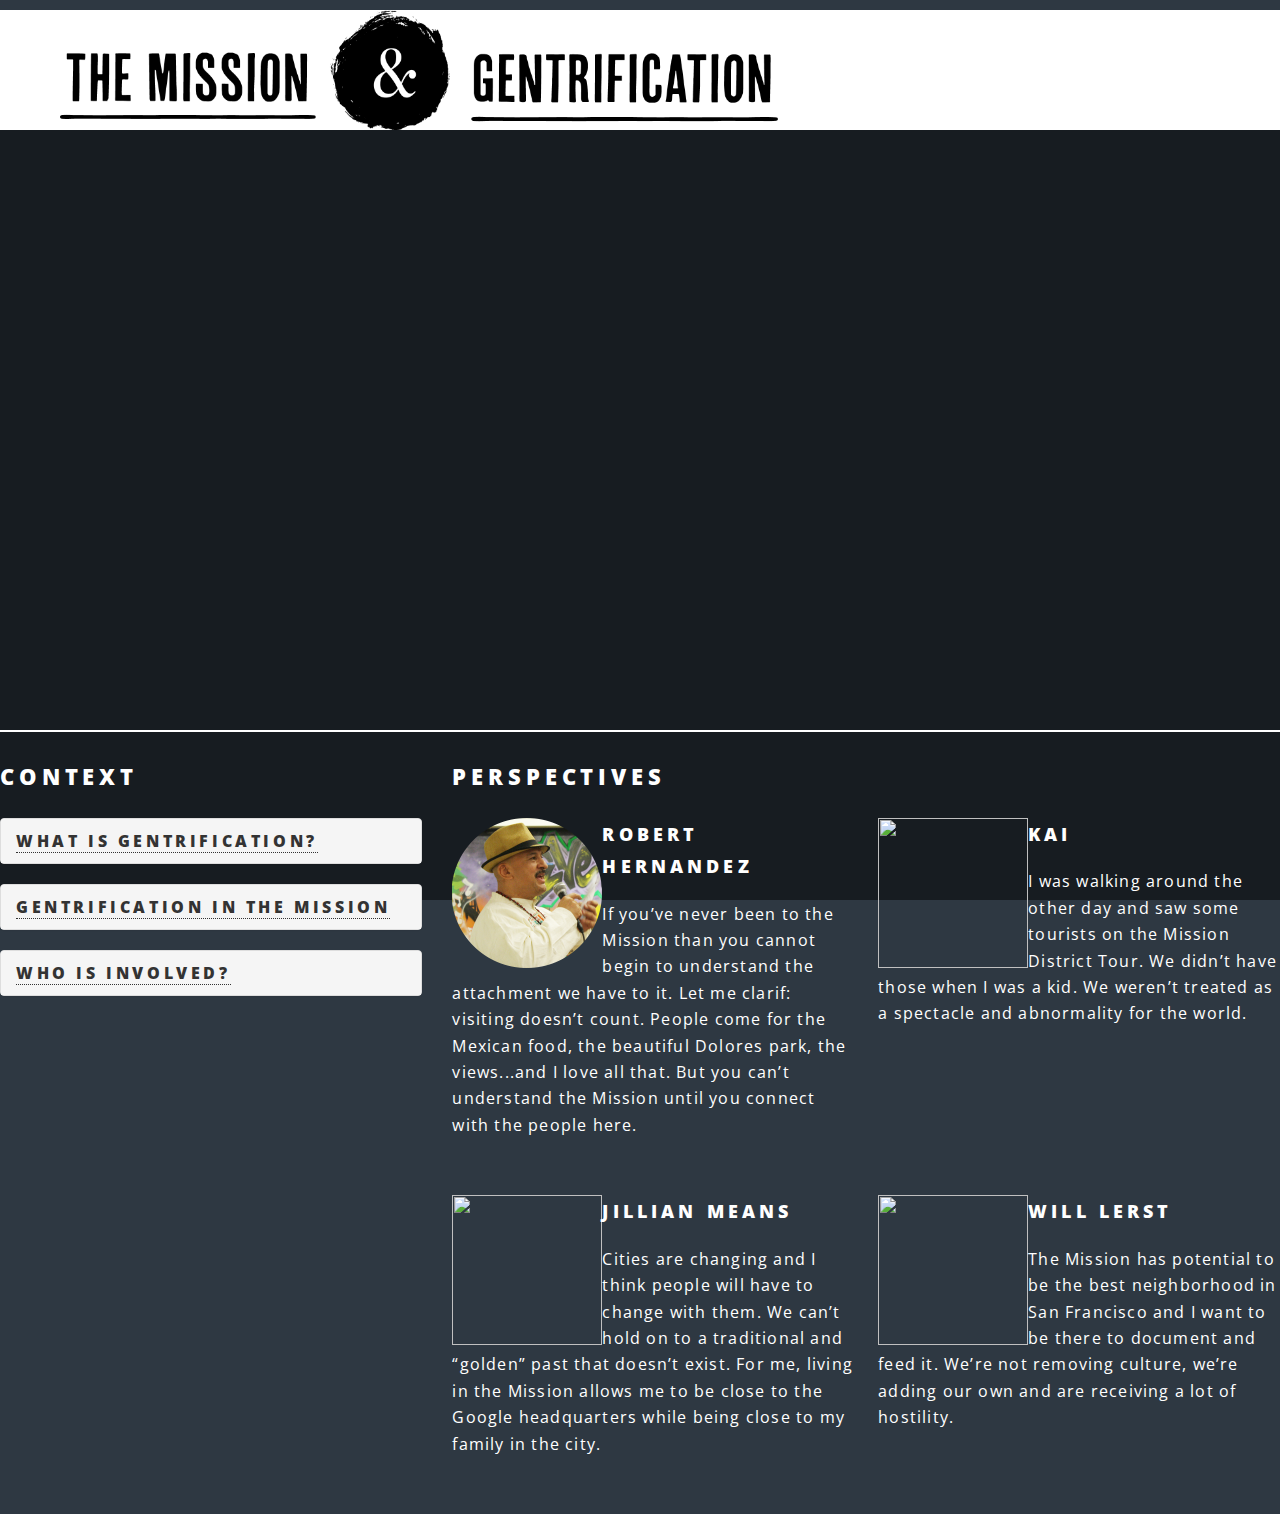
==== commit b15bafb6: "SUPER CRAZY ASS MERGE" ====
--- a/index.html
+++ b/index.html
@@ -18,7 +18,7 @@
 					$('.full-perspective-4').hide();
 			});
 			
-
+			// clicking for perspective 1
 			$(document).ready(function() {
 			    $('.perspective-card-1').click(function() {
 					console.log("going to full perspective");
@@ -27,6 +27,7 @@
 				});
 			});
 
+			// going back from p1
 			$(document).ready(function() {
 				$('.full-perspective-1').click(function() {
 						console.log("going back to all perspectives");
@@ -35,6 +36,7 @@
 					});
 			});
 
+			//p2 
 			$(document).ready(function() {
 			    $('.perspective-card-2').click(function() {
 					console.log("going to full perspective");
@@ -51,6 +53,7 @@
 					});
 			});
 
+			// p3
 			$(document).ready(function() {
 			    $('.perspective-card-3').click(function() {
 					console.log("going to full perspective");
@@ -67,6 +70,7 @@
 					});
 			});
 
+			//p4
 			$(document).ready(function() {
 			    $('.perspective-card-4').click(function() {
 					console.log("going to full perspective");
@@ -97,7 +101,7 @@
 				<!-- Timeline from https://timeline.knightlab.com/-->
 				<iframe src='https://cdn.knightlab.com/libs/timeline3/latest/embed/index.html?source=1sidfB6shzmurpOXjUtsuZaYCx35tXJRhOsZsZYj3dPQ&font=Default&lang=en&hash_bookmark=true&initial_zoom=1&height=600' id="Iframe" width='100%' height='600' frameborder='0' scrolling="yes"></iframe>
 			</div>
-			<div class="our_lower_divs">
+			<div class="our_lower_divs" style="overflow-y: scroll">
 				<div class="first">
 				<br>
 					<h2>Context</h2>
@@ -241,6 +245,8 @@
 					    </div>
 					</div>
 				</div>
+			</section>
+		</div>
 
 		<!-- Scripts -->
 			
@@ -248,7 +254,6 @@
 			<script src="assets/js/util.js"></script>
 			<!--[if lte IE 8]><script src="assets/js/ie/respond.min.js"></script><![endif]-->
 			<script src="assets/js/main.js"></script>
-			
 			<script src="assets/js/bootstrap.min.js"></script>		  	
 	</body>
 </html>--- a/assets/css/main.css
+++ b/assets/css/main.css
@@ -3398,7 +3398,6 @@
 	    	width: 67%;
 	    	display: inline-block;
 	    	height: 100%;
-	    	border-left: 2px solid;
 	    	border-top: 2px solid;
 	    	padding-left: 30px;
 		}
@@ -3412,11 +3411,7 @@
     	margin: auto;
 	}
 	.full-perspectives {
-		background-color: white;
-		color: blue;
-
-	}
-
+	}
 
 /* Container */
 	.our_lower_divs2 {
@@ -3430,7 +3425,7 @@
     	word-wrap:break-word;
 	}
 		#first2 {
-
+			color: #000;
 			width: 33%;
 			display: inline-block;
 	    	height: 100%;
@@ -3438,11 +3433,10 @@
 		}
 
 		#second2 {
-
+			color: #000;
 	    	width: 67%;
 	    	display: inline-block;
 	    	height: 100%;
-	    	border-left: 2px solid;
 	    	border-top: 2px solid;
 	    	padding-left: 30px;
 		}
@@ -3456,9 +3450,6 @@
     	margin: auto;
 	}
 	.full-perspectives2 {
-		background-color: white;
-		color: blue;
-
 	}
 
 /* Container */
@@ -3473,7 +3464,7 @@
     	word-wrap:break-word;
 	}
 		#first3 {
-
+			color: #000;
 			width: 33%;
 			display: inline-block;
 	    	height: 100%;
@@ -3481,11 +3472,10 @@
 		}
 
 		#second3 {
-
+			color: #000;
 	    	width: 67%;
 	    	display: inline-block;
 	    	height: 100%;
-	    	border-left: 2px solid;
 	    	border-top: 2px solid;
 	    	padding-left: 30px;
 		}
@@ -3499,10 +3489,8 @@
     	margin: auto;
 	}
 	.full-perspectives3 {
-		background-color: white;
-		color: blue;
-
-	}
+	}
+
 /* Banner */
 
 	#banner {
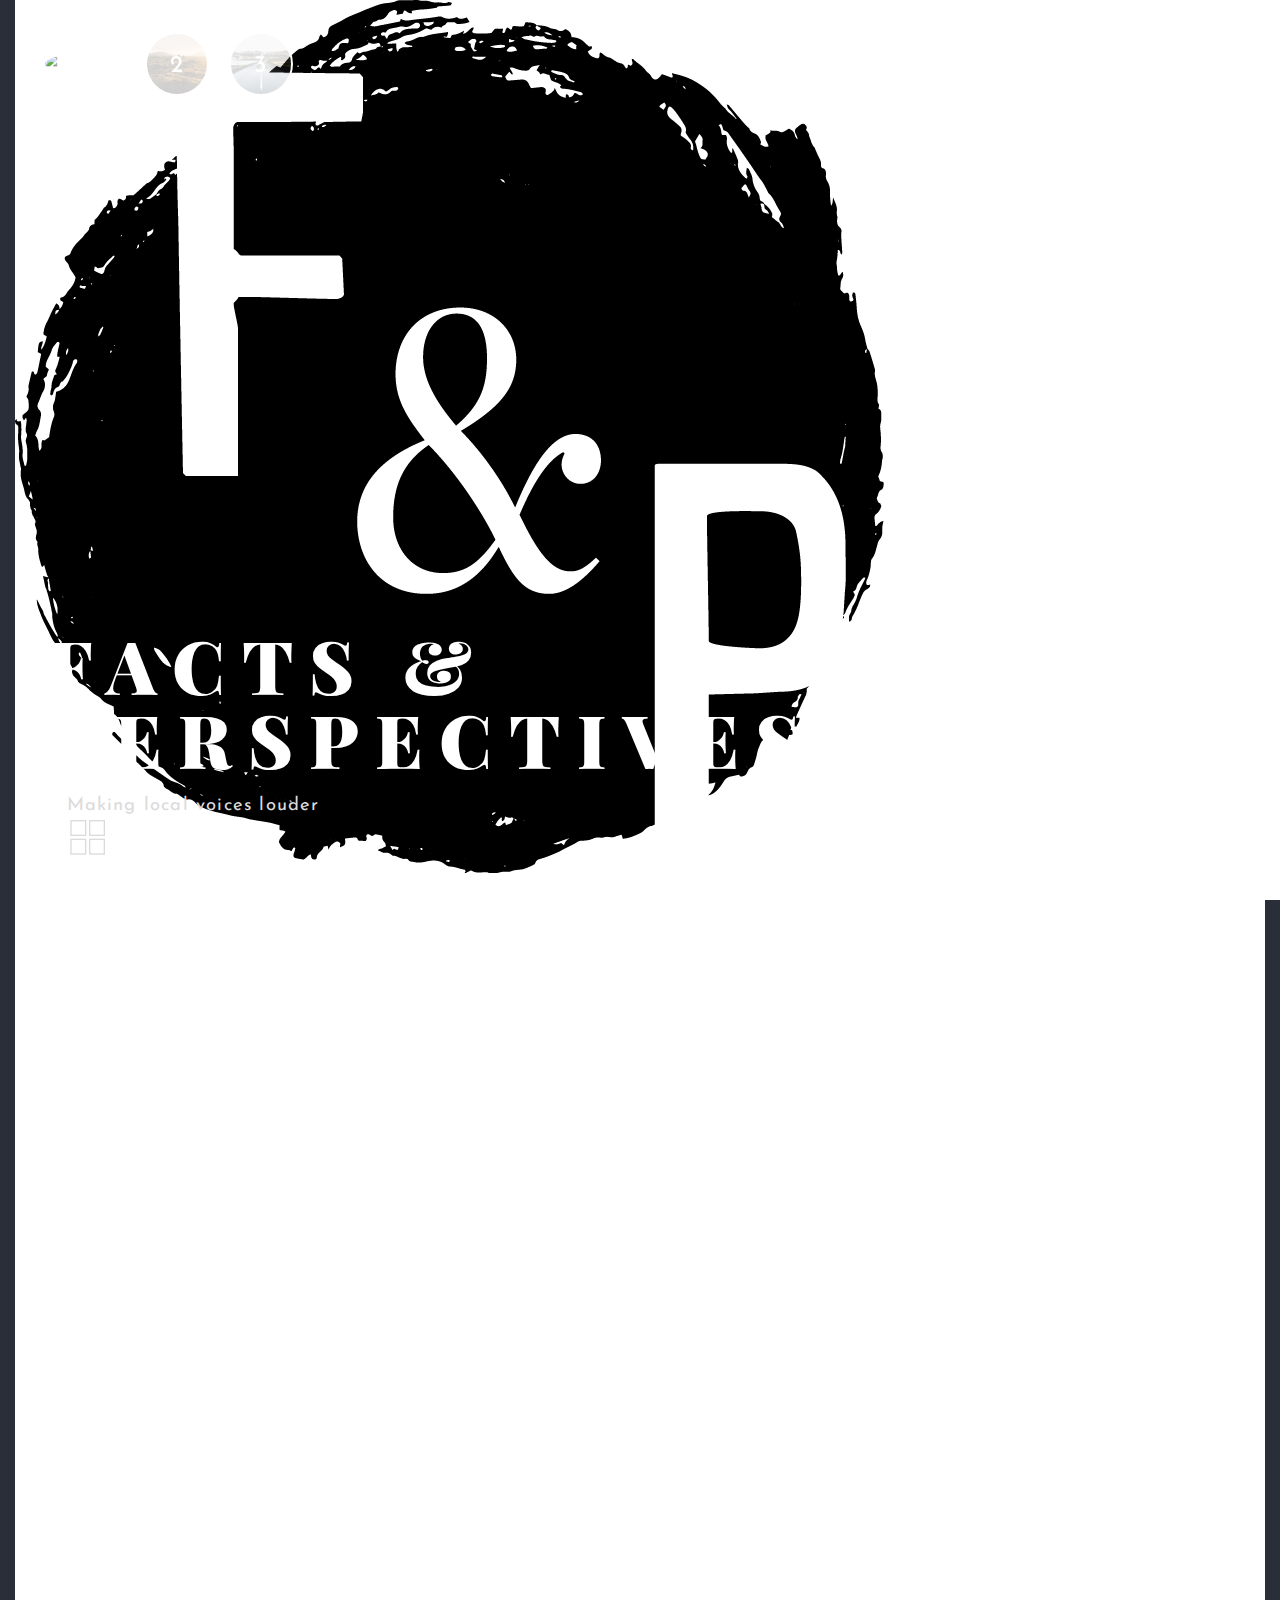
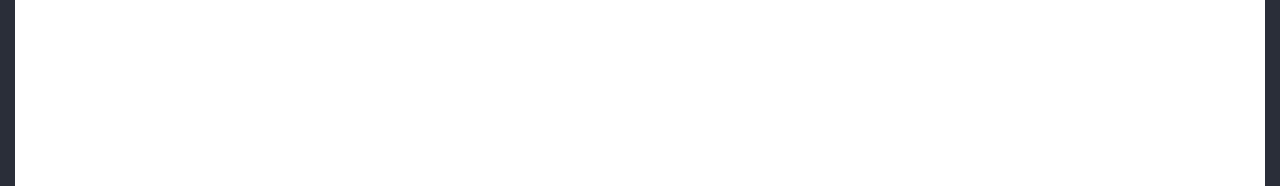
==== commit 2b3e23b7: "FIXING SHIT" ====
--- a/index.html
+++ b/index.html
@@ -1,191 +1,438 @@
-<html>
+<!DOCTYPE html>
+<html lang="en" class="no-js">
 	<head>
-		<title>Candor</title>
-		<meta charset="utf-8" />
-		<meta name="viewport" content="width=device-width, initial-scale=1" />
-		<!--[if lte IE 8]><script src="assets/js/ie/html5shiv.js"></script><![endif]-->
+		<meta charset="UTF-8" />
+		<meta http-equiv="X-UA-Compatible" content="IE=edge">
+		<meta name="viewport" content="width=device-width, initial-scale=1">
+		<title>F&P</title>
+		<meta name="description" content="A multi grid layout with an initial fullscreen intro" />
+		<meta name="keywords" content="fullscreen image, grid layout, flexbox grid, transition" />
+		<meta name="author" content="Codrops" />
+		<link rel="shortcut icon" href="../favicon.ico">
 		<link href="assets/css/bootstrap.css" rel="stylesheet">
 		<link rel="stylesheet" href="assets/css/main.css" />
 		<link href="assets/css/3-col-portfolio.css" rel="stylesheet">
-		<!--[if lte IE 8]><link rel="stylesheet" href="assets/css/ie8.css" /><![endif]-->
-		<!--[if lte IE 9]><link rel="stylesheet" href="assets/css/ie9.css" /><![endif]-->
-		<script src="https://ajax.googleapis.com/ajax/libs/jquery/1.12.4/jquery.min.js"></script>
-		<script>
-			$(document).ready(function() {
-					$('.full-perspective-1').hide();
-					$('.full-perspective-2').hide();
-					$('.full-perspective-3').hide();
-					$('.full-perspective-4').hide();
-			});
-			
-			// clicking for perspective 1
-			$(document).ready(function() {
-			    $('.perspective-card-1').click(function() {
-					console.log("going to full perspective");
-					$('.all-perspectives').hide();
-					$('.full-perspective-1').show();
-				});
-			});
-
-			// going back from p1
-			$(document).ready(function() {
-				$('.full-perspective-1').click(function() {
-						console.log("going back to all perspectives");
-						$('.full-perspective-1').hide();
-						$('.all-perspectives').show();
-					});
-			});
-
-			//p2 
-			$(document).ready(function() {
-			    $('.perspective-card-2').click(function() {
-					console.log("going to full perspective");
-					$('.all-perspectives').hide();
-					$('.full-perspective-2').show();
-				});
-			});
-
-			$(document).ready(function() {
-				$('.full-perspective-2').click(function() {
-						console.log("going back to all perspectives");
-						$('.full-perspective-2').hide();
-						$('.all-perspectives').show();
-					});
-			});
-
-			// p3
-			$(document).ready(function() {
-			    $('.perspective-card-3').click(function() {
-					console.log("going to full perspective");
-					$('.all-perspectives').hide();
-					$('.full-perspective-3').show();
-				});
-			});
-
-			$(document).ready(function() {
-				$('.full-perspective-3').click(function() {
-						console.log("going back to all perspectives");
-						$('.full-perspective-3').hide();
-						$('.all-perspectives').show();
-					});
-			});
-
-			//p4
-			$(document).ready(function() {
-			    $('.perspective-card-4').click(function() {
-					console.log("going to full perspective");
-					$('.all-perspectives').hide();
-					$('.full-perspective-4').show();
-				});
-			});
-
-			$(document).ready(function() {
-				$('.full-perspective-4').click(function() {
-						console.log("going back to all perspectives");
-						$('.full-perspective-4').hide();
-						$('.all-perspectives').show();
-					});
-			});
-		</script>
+		<link rel="stylesheet" type="text/css" href="assets/css/normalize.css" />
+		<link rel="stylesheet" type="text/css" href="assets/css/demo.css" />
+		<link rel="stylesheet" type="text/css" href="assets/css/layout-multi.css" />
+		<script src="assets/js/modernizr.custom.js"></script>
 	</head>
-	<body class="landing">
-		<div id="page-wrapper">
-			<div style="background-color:black"> 
-					<img class="pull-left" src="images/F&P-White-Logo.png" height="60">
-			</div>
-			<div id="Timeline" onclick="document.getElementById('Timeline').style.height = '600';document.getElementById('Iframe').style.height = '600;">
-				<div style="background-color:white"> 
-					
-					<img src="images/the_mission_and_gentrification.png" height="120">
-				</div>
-				<!-- Timeline from https://timeline.knightlab.com/-->
-				<iframe src='https://cdn.knightlab.com/libs/timeline3/latest/embed/index.html?source=1sidfB6shzmurpOXjUtsuZaYCx35tXJRhOsZsZYj3dPQ&font=Default&lang=en&hash_bookmark=true&initial_zoom=1&height=600' id="Iframe" width='100%' height='600' frameborder='0' scrolling="yes"></iframe>
-			</div>
-			<div class="our_lower_divs" style="overflow-y: scroll">
-				<div class="first">
-				<br>
-					<h2>Context</h2>
-					<div class="panel-group">
-					    <div class="panel panel-default">
-					      <div class="panel-heading">
-					        <h4 class="panel-title">
-					          <a data-toggle="collapse" href="#collapse2">What is gentrification?</a>
-					        </h4>
-					      </div>
-					      <div id="collapse2" class="panel-collapse collapse">
-					        <ul class="list-group">
-					          <li class="list-group-item">A trend in urban neighborhoods, which results in increased property values and the displacing of lower-income families and small businesses.</li>
-					          <li class="list-group-item">Cities are becoming more attractive than suburbs and this change is pushing out those who used to live inexpensively in cities</li>
-					        </ul>
-					        <div class="panel-footer"></div>
-					      </div>
-					    </div>
+	<body>
+		<svg class="hidden">
+			<g id="icon-grid">
+				<rect x="32.5" y="5.5" width="22" height="22"/>
+				<rect x="4.5" y="5.5" width="22" height="22"/>
+				<rect x="32.5" y="33.5" width="22" height="22"/>
+				<rect x="4.5" y="33.5" width="22" height="22"/>
+			</g>
+			<g id="icon-cross">
+				<line x1="4.5" y1="55.5" x2="54.953" y2="5.046"/>
+				<line x1="54.953" y1="55.5" x2="4.5" y2="5.047"/>
+			</g>
+		</svg>
+		<nav class="thumb-nav">
+			<a data-container="container-3" class="thumb-nav__item" href="#"><img src="images/F&P Ampersand.png" alt="thumb02" /><span>1</span></a>
+			<a data-container="container-1" class="thumb-nav__item" href="#"><img src="img/thumbs/thumb1.png" alt="thumb01" /><span>2</span></a>
+			<a data-container="container-2" class="thumb-nav__item" href="#"><img src="img/thumbs/thumb2.png" alt="thumb02" /><span>3</span></a>
+		</nav>
+		<div id="container-3" class="container theme-3">
+			<header class="intro">
+				<img class="intro__image2" src="images/F&P-Black-Logo.png"/>
+				<div class="intro__content">
+					<h1 class="intro__title">Facts & Perspectives</h1>
+					<div class="intro__subtitle">
+						<div class="intro__description" color= "black">
+							Making local voices louder
+						</div>
 					</div>
-					<div class="panel-group">
-					    <div class="panel panel-default">
-					      <div class="panel-heading">
-					        <h4 class="panel-title">
-					          <a data-toggle="collapse" href="#collapse1">Gentrification in the Mission</a>
-					        </h4>
-					      </div>
-					      <div id="collapse1" class="panel-collapse collapse">
-					        <ul class="list-group">
-					          <li class="list-group-item">For many years, the Mission has been the battleground for protests over evictions, tech shuttles, gentrification and the soaring cost of living.
-								</li>
-					          <li class="list-group-item">Yet in San Francisco's oldest neighborhood, the issues are more complicated than two sides of a sharply divided protest. The Mission's longtime residents are struggling to make businesses work, fighting to keep a foothold in their homes and coping with an unprecedented influx of wealth.</li>
-					        </ul>
-					        <div class="panel-footer"></div>
-					      </div>
-					    </div>
+					<button class="trigger">
+						<svg width="100%" height="100%" viewBox="0 0 60 60" preserveAspectRatio="none">
+							<use class="icon icon--grid" xlink:href="#icon-grid" />
+							<use class="icon icon--cross" xlink:href="#icon-cross" />
+						</svg>
+						<span>Toggle content</span>
+					</button>
+				</div><!-- /intro__content -->
+			</header><!-- /intro -->
+			<section class="items-wrap">
+				<a href="#" class="item">
+					<img class="item__image" src="img/item01.jpg" alt="item01"/>
+					<h2 class="item__title">All</h2>
+				</a>
+				<a href="#" class="item">
+					<img class="item__image" src="img/item02.jpg" alt="item02"/>
+					<h2 class="item__title">Your</h2>
+				</a>
+				<a href="#" class="item">
+					<img class="item__image" src="img/item03.jpg" alt="item03"/>
+					<h2 class="item__title">Local</h2>
+				</a>
+				<a href="#" class="item">
+					<img class="item__image" src="img/item04.jpg" alt="item04"/>
+					<h2 class="item__title">News</h2>
+				</a>
+				<a href="#" class="item">
+					<img class="item__image" src="img/item05.jpg" alt="item05"/>
+					<h2 class="item__title">By</h2>
+				</a>
+				<a href="#" class="item">
+					<img class="item__image" src="img/item06.jpg" alt="item06"/>
+					<h2 class="item__title">And</h2>
+				</a>
+				<a href="#" class="item">
+					<img class="item__image" src="img/item07.jpg" alt="item07"/>
+					<h2 class="item__title">For</h2>
+				</a>
+				<a href="#" class="item">
+					<img class="item__image" src="img/item08.jpg" alt="item08"/>
+					<h2 class="item__title">Local</h2>
+				</a>
+				<a href="#" class="item">
+					<img class="item__image" src="img/item09.jpg" alt="item09"/>
+					<h2 class="item__title">Voices!</h2>
+				</a>
+				<a href="#" class="item">
+					<img class="item__image" src="img/item10.jpg" alt="item10"/>
+					<h2 class="item__title">Empower</h2>
+				</a>
+				<a href="#" class="item">
+					<img class="item__image" src="img/item11.jpg" alt="item11"/>
+					<h2 class="item__title">The</h2>
+				</a>
+				<a href="#" class="item">
+					<img class="item__image" src="img/item12.jpg" alt="item12"/>
+					<h2 class="item__title">People</h2>
+				</a>
+			</section>
+		</div><!-- /container -->
+		<div id="container-1" class="container theme-1">
+			<header class="intro">
+				<img class="intro__image" src="img/header1.jpg" alt="Lava"/>
+				<div class="intro__content">
+					<img src="images/Israel & Palestine.png" width="40%" />
+					<div class="intro__subtitle">
+						<div class="intro__description">
+							Two cultures and people existing in one place that has a history of conflict.
+							<div class="demos">
+								<a class="demos__item" href="index.html">Context</a>
+								<a class="demos__item" href="layout-multi.html">Perspectives</a>
+							</div>
+						</div>
+						<button class="trigger">
+							<svg width="100%" height="100%" viewBox="0 0 60 60" preserveAspectRatio="none">
+								<use class="icon icon--grid" xlink:href="#icon-grid" />
+								<use class="icon icon--cross" xlink:href="#icon-cross" />
+							</svg>
+							<span>Toggle content</span>
+						</button>
 					</div>
-					<div class="panel-group">
-					    <div class="panel panel-default">
-					      <div class="panel-heading">
-					        <h4 class="panel-title">
-					          <a data-toggle="collapse" href="#collapse3">Who is involved?</a>
-					        </h4>
-					      </div>
-					      <div id="collapse3" class="panel-collapse collapse">
-					        <ul class="list-group">
-					          <li class="list-group-item">The Mission started as a majority Latino neighborhood in SF.   </li>
-					          <li class="list-group-item">Techies who work in the city as well as further south in Mountain View and Palo Alto are flocking to Mission for its and location.</li>
-					        </ul>
-					        <div class="panel-footer"></div>
-					      </div>
-					    </div>
+				</div><!-- /intro__content -->
+			</header><!-- /intro -->
+			<section class="items-wrap">
+						<h2>Timeline</h2>
+						<!-- Timeline from https://timeline.knightlab.com/-->
+						<iframe src='https://cdn.knightlab.com/libs/timeline3/latest/embed/index.html?source=1ZEyULy23AcyW6cHMutwIv6h4e1hryNghdjK1AVLyiWg&font=Default&lang=en&initial_zoom=2&height=500' id="Iframe2" width='100%' height='500' frameborder='0'></iframe>
+						<div class="our_lower_divs2">
+							<div id="first2">
+							<br>
+								<h2> Context</h2>
+								<div class="panel-group">
+								    <div class="panel panel-default">
+								      <div class="panel-heading">
+								        <h4 class="panel-title">
+								          <a data-toggle="collapse" href="#collapse7">What is the Israel-Palestine Conflict?</a>
+								        </h4>
+								      </div>
+								      <div id="collapse7" class="panel-collapse collapse">
+								        <ul class="list-group">
+								          <li class="list-group-item">The Israeli–Palestinian conflict (Arabic: النزاع الفلسطيني - الإسرائيلي‎‎ al-Niza'a al'Filastini al 'Israili; Hebrew: הסכסוך הישראלי-פלסטיני‎‎ Ha'Sikhsukh Ha'Yisraeli-Falestini) is the ongoing struggle between Israelis and Palestinians that began in the mid-20th century.</li>
+								          <li class="list-group-item">The conflict is wide-ranging, and the term is sometimes also used in reference to the earlier sectarian conflict in Mandatory Palestine, between the Jewish yishuv and the Arab population under British rule.</li>
+								          <li class="list-group-item">It has been referred to as the world's "most intractable conflict", with the ongoing occupation of Palestine reaching 49 years.</li>
+								        </ul>
+								        <div class="panel-footer"></div>
+								      </div>
+								    </div>
+								</div>
+								<div class="panel-group">
+								    <div class="panel panel-default">
+								      <div class="panel-heading">
+								        <h4 class="panel-title">
+								          <a data-toggle="collapse" href="#collapse8">What Are the Issues?</a>
+								        </h4>
+								      </div>
+								      <div id="collapse8" class="panel-collapse collapse">
+								        <ul class="list-group">
+								          <li class="list-group-item">Despite a long-term peace process and the general reconciliation of Israel with Egypt and Jordan, Israelis and Palestinians have failed to reach a final peace agreement. </li>
+								          <li class="list-group-item">The remaining key issues are: mutual recognition, borders, security, water rights, control of Jerusalem, Israeli settlements,[11] Palestinian freedom of movement,[12] and Palestinian right of return. </li>
+								          <li class="list-group-item">The violence of the conflict, in a region rich in sites of historic, cultural and religious interest worldwide, has been the object of numerous international conferences dealing with historic rights, security issues and human rights, and has been a factor hampering tourism in and general access to areas that are hotly contested.</li>
+								        </ul>
+								        <div class="panel-footer"></div>
+								      </div>
+								    </div>
+								</div>
+								<div class="panel-group">
+								    <div class="panel panel-default">
+								      <div class="panel-heading">
+								        <h4 class="panel-title">
+								          <a data-toggle="collapse" href="#collapse9">What Solutions Have Been Tried?</a>
+								        </h4>
+								      </div>
+								      <div id="collapse9" class="panel-collapse collapse">
+								        <ul class="list-group">
+								          <li class="list-group-item">Many attempts have been made to broker a two-state solution, involving the creation of an independent Palestinian state alongside the State of Israel (after Israel's establishment in 1948).</li>
+								          <li class="list-group-item">In 2007, the majority of both Israelis and Palestinians, according to a number of polls, preferred the two-state solution over any other solution as a means of resolving the conflict.</li>
+								          <li class="list-group-item">Moreover, a majority of Jews see the Palestinians' demand for an independent state as just, and thinks Israel can agree to the establishment of such a state. The majority of Palestinians and Israelis in the West Bank and Gaza Strip have expressed a preference for a two-state solution.</li>
+								          <li class="list-group-item">Mutual distrust and significant disagreements are deep over basic issues, as is the reciprocal scepticism about the other side's commitment to upholding obligations in an eventual agreement.</li>
+								        </ul>
+								        <div class="panel-footer"></div>
+								      </div>
+								    </div>
+								</div>
+								<div class="panel-group">
+								    <div class="panel panel-default">
+								      <div class="panel-heading">
+								        <h4 class="panel-title">
+								          <a data-toggle="collapse" href="#collapse10">Why is it so Bad?</a>
+								        </h4>
+								      </div>
+								      <div id="collapse10" class="panel-collapse collapse">
+								        <ul class="list-group">
+								          <li class="list-group-item">Within Israeli and Palestinian society, the conflict generates a wide variety of views and opinions. This highlights the deep divisions which exist not only between Israelis and Palestinians, but also within each society. </li>
+								          <li class="list-group-item">A hallmark of the conflict has been the level of violence witnessed for virtually its entire duration. Fighting has been conducted by regular armies, paramilitary groups, terror cells, and individuals. </li>
+								          <li class="list-group-item">Casualties have not been restricted to the military, with a large number of fatalities in civilian population on both sides. There are prominent international actors involved in the conflict.</li>
+								        </ul>
+								        <div class="panel-footer"></div>
+								      </div>
+								    </div>
+								</div>
+								<div class="panel-group">
+								    <div class="panel panel-default">
+								      <div class="panel-heading">
+								        <h4 class="panel-title">
+								          <a data-toggle="collapse" href="#collapse11">What's Happening Today?</a>
+								        </h4>
+								      </div>
+								      <div id="collapse11" class="panel-collapse collapse">
+								        <ul class="list-group">
+								          <li class="list-group-item">The two parties engaged in direct negotiation are the Israeli government, currently led by Benjamin Netanyahu, and the Palestine Liberation Organization (PLO), currently headed by Mahmoud Abbas. </li>
+								          <li class="list-group-item">The official negotiations are mediated by an international contingent known as the Quartet on the Middle East (the Quartet) represented by a special envoy, that consists of the United States, Russia, the European Union, and the United Nations.</li>
+								          <li class="list-group-item">The Arab League is another important actor, which has proposed an alternative peace plan. Egypt, a founding member of the Arab League, has historically been a key participant.</li>
+								        </ul>
+								        <div class="panel-footer"></div>
+								      </div>
+								    </div>
+								</div>
+								<div class="panel-group">
+								    <div class="panel panel-default">
+								      <div class="panel-heading">
+								        <h4 class="panel-title">
+								          <a data-toggle="collapse" href="#collapse12">Want More Recent Background?</a>
+								        </h4>
+								      </div>
+								      <div id="collapse12" class="panel-collapse collapse">
+								        <ul class="list-group">
+								          <li class="list-group-item">Since 2006, the Palestinian side has been fractured by conflict between the two major factions: Fatah, the traditionally dominant party, and its later electoral challenger, Hamas. After Hamas's electoral victory in 2006, the Quartet conditioned future foreign assistance to the Palestinian National Authority (PA) on the future government's commitment to non-violence, recognition of the State of Israel, and acceptance of previous agreements.</li>
+								          <li class="list-group-item">Hamas rejected these demands,[19] which resulted in the Quartet's suspension of its foreign assistance program, and the imposition of economic sanctions by the Israelis. A year later, following Hamas's seizure of power in the Gaza Strip in June 2007, the territory officially recognized as the PA was split between Fatah in the West Bank, and Hamas in the Gaza Strip.</li>
+								          <li class="list-group-item">The division of governance between the parties had effectively resulted in the collapse of bipartisan governance of the PA. However, in 2014, a Palestinian Unity Government, composed of both Fatah and Hamas, was formed. The latest round of peace negotiations began in July 2013 and was suspended in 2014.</li>
+								        </ul>
+								        <div class="panel-footer"></div>
+								      </div>
+								    </div>
+								</div>
+							</div>
+							<div id="second2">
+								<div class="all-perspectives">
+								<br>
+								<h2> Perspectives </h2>
+								<div class="row">
+						            <div class="col-md-6 portfolio-item perspective-card-5">
+										<img class="img-responsive pull-left" src="images/jannajihad.png" alt="" height="150" width="150">
+						                <h3> Jana Jihad </h3>
+						                <p>I am 10 years old and am a local journalist in Palestine. I decided to become a journalist because I saw that there were many horrible things happening here at home that were not being covered in the media, like my friend Mustafa getting murdered, so I decided to cover them myself.</p>
+						            </div>
+						            <div class="col-md-6 portfolio-item perspective-card-6">
+						                <img class="img-responsive pull-left" src="images/shlomiedlar.png" alt="" height="150" width="150">
+						                <h3> Shlomi Eldar </h3>
+						                <p>I am a columnist for Al-Monitor’s Israel Pulse. For the past two decades, I’ve covered stories on the Palestinian Authority and especially the Gaza Strip for Israel’s Channels 1 and 10, reporting on the emergence of Hamas.</p>
+						            </div>
+						        </div>
+						        <div class="row">
+						            <div class="col-md-6 portfolio-item perspective-card-7">
+						                <img class="img-responsive pull-left" src="images/yaelmarom.png" alt="" height="150" width="150">
+						                <h3> Yael Marom</h3>
+						                <p>I report on the stories of the oppressed activists in the Occupied West Bank. Too many abuses on behalf of Israeli forces are not covered by the media, so I do my best to cover them on my blog.   </p>
+						            </div>
+						            <div class="col-md-6 portfolio-item perspective-card-8">
+						                <img class="img-responsive pull-left" src="images/anonymousman.png" alt="" height="150" width="150">
+						                <h3> Dusty </h3>
+						                <p>I cover the injustices and antisemitism that the people of Israel suffer with no coverage due to the rising anti-Israeli public opinions. I remain anonymous because of personal fears for having this stance.</p>
+						            </div>
+						        </div>
+						    </div>
+						    <div class="full-perspectives">
+							    <div class="full-perspective-5">
+							    	<div class="col-md-12 portfolio-item">
+						                <img class="img-responsive" src="images/jannajihad.png" alt="" height="150" width="150">
+						                <h3> Janna Jihad </h3>
+						                <h5>A 10-year-old reporter in Palestine.</h5>
+						                <br>
+										<p>June 20th, 2016 - AJ+ (Al Jazeera) did a story on me! Thank you for giving me a more international voice.</p>
+										<iframe width="560" height="315" src="https://www.youtube.com/embed/X4Y9hGDn8ao" frameborder="0" allowfullscreen></iframe>
+										<p>
+										<br>
+										July 20th, 2016 - Muhyiddin Tabackhe child, 9 years old in the fourth grade, lives in Al-Ram, near Jerusalem, next to the Apartheid Wall, Israeli soldiers shot rubber bullets to kill him as he was going to buy bread for his family.
+										<img class="img-responsive" src="images/palestinianboy.jpg" alt="" > 
+										<br>
+										We need to be more nuanced with the way we consume media and propaganda!
+										<img class="img-responsive" src="images/tank.jpg" alt="" > 
+										<br>
+										July 5th, 2016 - We wakeup at morning while the Israeli army invades the village and shot live bullets targeting the people and shot teargas targeting our house </p>
+										<img class="img-responsive" src="images/carshoot.jpg" alt="">
+
+						            </div>
+							    </div>
+							    <div class="full-perspective-6">
+							    	<div class="col-md-12 portfolio-item">
+						                <img class="img-responsive" src="images/shlomiedlar.png" alt="" height="150" width="150">
+						                <h3> Shlomi Eldar </h3>
+						                <h5>I am a columnist for Al-Monitor’s Israel Pulse. For the past two decades, I’ve covered stories on the Palestinian Authority and especially the Gaza Strip for Israel’s Channels 1 and 10, reporting on the emergence of Hamas. In 2007, I was awarded the Sokolov Prize, Israel’s most important media award, for this work. On Twitter: @shlomieldar</h5>
+						                <br>
+						            </div>
+							    </div>
+							    <div class="full-perspective-7">
+							    	<div class="col-md-12 portfolio-item">
+						                <img class="img-responsive" src="images/yaelmaron.png" alt="" height="150" width="150">
+						                <h3> Yael Maron </h3>
+						                <h5>I report on the stories of the oppressed activists in the Occupied West Bank. Too many abuses on behalf of Israeli forces are not covered by the media, so I do my best to cover them on my blog.</h5>
+						                <br>
+						            </div>
+							    </div>
+							    <div class="full-perspective-8">
+							    	<div class="col-md-12 portfolio-item">
+						                <img class="img-responsive" src="images/anonymousman.png" alt="" height="150" width="150">
+						                <h3> Dusty </h3>
+						                <h5> I cover the injustices and antisemitism that the people of Israel suffer with no coverage due to the rising anti-Israeli public opinions. I am terrified that history will be repeated for the Jewish people, so it’s my mission to get their stories out there. I remain anonymous because of personal fears for having this stance.</h5>
+						                <br>					               
+						            </div>
+							    </div>
+							</div>
+	   					</div>
 					</div>
 				</div>
-				<div class="second">
-					<div class="all-perspectives">
-						<br>
-						<h2> Perspectives </h2>
-						<div class="row">
-				            <div class="col-md-6 portfolio-item perspective-card-1">
-								<img class="img-responsive pull-left" src="images/roberthernandez.png" alt="" height="150" width="150">
-				                <h3> Robert Hernandez </h3>
-				                <p>If you’ve never been to the Mission than you cannot begin to understand the attachment we have to it.  Let me clarif: visiting doesn’t count. People come for the Mexican food, the beautiful Dolores park, the views...and I love all that.  But you can’t understand the Mission until you connect with the people here.</p>
-				            </div>
-				            <div class="col-md-6 portfolio-item perspective-card-2">
-				                <img class="img-responsive pull-left" src="images/Kai.png" alt="" height="150" width="150">
-				                <h3> Kai </h3>
-				                <p>I was walking around the other day and saw some tourists on the Mission District Tour.  We didn’t have those when I was a kid.  We weren’t treated as a spectacle and abnormality for the world. </p>
-				            </div>
-				        </div>
-				        <div class="row">
-				            <div class="col-md-6 portfolio-item perspective-card-3">
-				                <img class="img-responsive pull-left" src="images/Jillian.png" alt="" height="150" width="150">
-				                <h3> Jillian Means</h3>
-				                <p>Cities are changing and I think people will have to change with them.  We can’t hold on to a traditional and “golden” past that doesn’t exist.  For me, living in the Mission allows me to be close to the Google headquarters while being close to my family in the city.  </p>
-				            </div>
-				            <div class="col-md-6 portfolio-item perspective-card-4">
-				                <img class="img-responsive pull-left" src="images/Will.png" alt="" height="150" width="150">
-				                <h3> Will Lerst </h3>
-				                <p>The Mission has potential to be the best neighborhood in San Francisco and I want to be there to document and feed it.  We’re not removing culture, we’re adding our own and are receiving a lot of hostility.</p>
-				            </div>
-				        </div>
-				    </div>
-				    <div class="full-perspectives">
-					    <div class="full-perspective-1">
+			</section>
+		</div><!-- /container -->
+		<div id="container-2" class="container theme-2">
+			<header class="intro">
+				<img class="intro__image" src="img/header2-2.jpg" alt="Road"/>
+				<div class="intro__content">
+					<img src="images/the_mission_and_gentrification.png" width="50%" />
+					<div class="intro__subtitle">
+						<div class="intro__description">
+							To solve the housing crisis in San Francisco, we need to add 50% more housing or fire half the people who work in the city. 
+							<div class="demos">
+								<a class="demos__item" href="index.html">Context</a>
+								<a class="demos__item" href="layout-multi.html">Perspectives</a>
+							</div>
+						</div>
+						<button class="trigger">
+							<svg width="100%" height="100%" viewBox="0 0 60 60" preserveAspectRatio="none">
+								<use class="icon icon--grid" xlink:href="#icon-grid" />
+								<use class="icon icon--cross" xlink:href="#icon-cross" />
+							</svg>
+							<span>Toggle content</span>
+						</button>
+					</div>
+				</div><!-- /intro__content -->
+			</header><!-- /intro -->
+			<section class="items-wrap">
+				<h2>Timeline</h2>
+				<!-- Timeline from https://timeline.knightlab.com/-->
+				<iframe src='https://cdn.knightlab.com/libs/timeline3/latest/embed/index.html?source=1sidfB6shzmurpOXjUtsuZaYCx35tXJRhOsZsZYj3dPQ&font=Default&lang=en&hash_bookmark=true&initial_zoom=1&height=500' id="Iframe3" width='100%' height='500' frameborder='0'></iframe>
+				<div class="our_lower_divs3">
+					<div id="first3">
+					<br>
+						<h2> Context</h2>
+						<div class="panel-group">
+						    <div class="panel panel-default">
+						      <div class="panel-heading">
+						        <h4 class="panel-title">
+						          <a data-toggle="collapse" href="#collapse2">What is gentrification?</a>
+						        </h4>
+						      </div>
+						      <div id="collapse2" class="panel-collapse collapse">
+						        <ul class="list-group">
+						          <li class="list-group-item">A trend in urban neighborhoods, which results in increased property values and the displacing of lower-income families and small businesses.</li>
+						          <li class="list-group-item">Cities are becoming more attractive than suburbs and this change is pushing out those who used to live inexpensively in cities</li>
+						        </ul>
+						        <div class="panel-footer"></div>
+						      </div>
+						    </div>
+						</div>
+						<div class="panel-group">
+						    <div class="panel panel-default">
+						      <div class="panel-heading">
+						        <h4 class="panel-title">
+						          <a data-toggle="collapse" href="#collapse1">Gentrification in the Mission</a>
+						        </h4>
+						      </div>
+						      <div id="collapse1" class="panel-collapse collapse">
+						        <ul class="list-group">
+						          <li class="list-group-item">For many years, the Mission has been the battleground for protests over evictions, tech shuttles, gentrification and the soaring cost of living.
+									</li>
+						          <li class="list-group-item">Yet in San Francisco's oldest neighborhood, the issues are more complicated than two sides of a sharply divided protest. The Mission's longtime residents are struggling to make businesses work, fighting to keep a foothold in their homes and coping with an unprecedented influx of wealth.</li>
+						        </ul>
+						        <div class="panel-footer"></div>
+						      </div>
+						    </div>
+						</div>
+						<div class="panel-group">
+						    <div class="panel panel-default">
+						      <div class="panel-heading">
+						        <h4 class="panel-title">
+						          <a data-toggle="collapse" href="#collapse3">Who is involved?</a>
+						        </h4>
+						      </div>
+					        <div id="collapse3" class="panel-collapse collapse">
+					        	<ul class="list-group">
+					          		<li class="list-group-item">The Mission started as a majority Latino neighborhood in SF.   </li>
+						          	<li class="list-group-item">Techies who work in the city as well as further south in Mountain View and Palo Alto are flocking to Mission for its and location.</li>
+						        </ul>
+					        	<div class="panel-footer"></div>
+				      		</div>
+						    </div>
+						</div>
+					</div>
+					<div id="second3">
+						<div class="all-perspectives">
+							<br>
+							<h2> Perspectives </h2>
+							<div class="row">
+					            <div class="col-md-6 portfolio-item perspective-card-1">
+									<img class="img-responsive pull-left" src="images/roberthernandez.png" alt="" height="150" width="150">
+					                <h3> Robert Hernandez </h3>
+					                <p>If you’ve never been to the Mission than you cannot begin to understand the attachment we have to it.  Let me clarif: visiting doesn’t count. People come for the Mexican food, the beautiful Dolores park, the views...and I love all that.  But you can’t understand the Mission until you connect with the people here.</p>
+					            </div>
+					            <div class="col-md-6 portfolio-item perspective-card-2">
+					                <img class="img-responsive pull-left" src="images/Kai.png" alt="" height="150" width="150">
+					                <h3> Kai </h3>
+					                <p>I was walking around the other day and saw some tourists on the Mission District Tour.  We didn’t have those when I was a kid.  We weren’t treated as a spectacle and abnormality for the world. </p>
+					            </div>
+					        </div>
+					        <div class="row">
+					            <div class="col-md-6 portfolio-item perspective-card-3">
+					                <img class="img-responsive pull-left" src="images/Jillian.png" alt="" height="150" width="150">
+					                <h3> Jillian Means</h3>
+					                <p>Cities are changing and I think people will have to change with them.  We can’t hold on to a traditional and “golden” past that doesn’t exist.  For me, living in the Mission allows me to be close to the Google headquarters while being close to my family in the city.  </p>
+					            </div>
+					            <div class="col-md-6 portfolio-item perspective-card-4">
+					                <img class="img-responsive pull-left" src="images/Will.png" alt="" height="150" width="150">
+					                <h3> Will Lerst </h3>
+					                <p>The Mission has potential to be the best neighborhood in San Francisco and I want to be there to document and feed it.  We’re not removing culture, we’re adding our own and are receiving a lot of hostility.</p>
+					            </div>
+					        </div>
+					    </div>
+					    <div class="full-perspectives">
+						    <div class="full-perspective-1">
 						    	<div class="col-md-12 portfolio-item">
 					                <img class="img-responsive" src="images/roberthernandez.png" alt="" height="150" width="150">
 					                <h3> Robert Hernandez </h3>
@@ -205,8 +452,8 @@
 									<img class="img-responsive" src="images/robertpush.jpg" alt="">
 
 					            </div>
-					    </div>
-					    <div class="full-perspective-2">
+						    </div>
+						    <div class="full-perspective-2">
 						    	<div class="col-md-12 portfolio-item">
 					                <img class="img-responsive" src="images/Kai.png" alt="" height="150" width="150">
 					                <h3> Kai </h3>
@@ -223,8 +470,8 @@
 									<br>
 									I’m not a unique story.  This is happening weekly. </p>
 					            </div>
-					    </div>
-					    <div class="full-perspective-3">
+						    </div>
+						    <div class="full-perspective-3">
 						    	<div class="col-md-12 portfolio-item">
 					                <img class="img-responsive" src="images/Jillian.png" alt="" height="150" width="150">
 					                <h3> Jillian Means </h3>
@@ -233,8 +480,8 @@
 					                <p> Work & Home <br>
 					                For many people, the Mission is a perfect blend of work and community.  We're close to the bay and all the companies that are headquartered there but also in the best neighborhood in SF.  We are bringing money to the area and helping the local economy while bringing in a bit of our own culture.</p>
 					            </div>
-					    </div>
-					    <div class="full-perspective-4">
+						    </div>
+						    <div class="full-perspective-4">
 						    	<div class="col-md-12 portfolio-item">
 					                <img class="img-responsive" src="images/Will.png" alt="" height="150" width="150">
 					                <h3> Will Lerst </h3>
@@ -242,18 +489,319 @@
 					                <br>
 					                <p>As a new member of the Mission community I hope to meet new people and make connections with a lot of the established businesses in this area.</p>
 					            </div>
-					    </div>
-					</div>
+						    </div>
+						</div>
+   					</div>
 				</div>
 			</section>
-		</div>
-
-		<!-- Scripts -->
+		</div><!-- /container -->
+		<script src="assets/js/classie.js"></script>
+		<script src="assets/js/jquery.scrollex.min.js"></script>
+		<script src="assets/js/jquery.scrolly.min.js"></script>
+		<script src="assets/js/skel.min.js"></script>
+		<script src="assets/js/util.js"></script>
+		<!--[if lte IE 8]><script src="assets/js/ie/respond.min.js"></script><![endif]-->
+		<script src="assets/js/main.js"></script>
+		<script src="https://ajax.googleapis.com/ajax/libs/jquery/1.12.4/jquery.min.js"></script>
+		<script>
+			$(document).ready(function() {
+					$('.full-perspective-1').hide();
+					$('.full-perspective-2').hide();
+					$('.full-perspective-3').hide();
+					$('.full-perspective-4').hide();
+					$('.full-perspective-5').hide();
+					$('.full-perspective-6').hide();
+					$('.full-perspective-7').hide();
+					$('.full-perspective-8').hide();
+			});
 			
-			<script src="assets/js/skel.min.js"></script>
-			<script src="assets/js/util.js"></script>
-			<!--[if lte IE 8]><script src="assets/js/ie/respond.min.js"></script><![endif]-->
-			<script src="assets/js/main.js"></script>
-			<script src="assets/js/bootstrap.min.js"></script>		  	
+			// clicking for perspective 1
+			$(document).ready(function() {
+			    $('.perspective-card-1').click(function() {
+					console.log("going to full perspective");
+					$('.all-perspectives').hide();
+					$('.full-perspective-1').show();
+				});
+			});
+
+			// going back from p1
+			$(document).ready(function() {
+				$('.full-perspective-1').click(function() {
+						console.log("going back to all perspectives");
+						$('.full-perspective-1').hide();
+						$('.all-perspectives').show();
+					});
+			});
+
+			//p2 
+			$(document).ready(function() {
+			    $('.perspective-card-2').click(function() {
+					console.log("going to full perspective");
+					$('.all-perspectives').hide();
+					$('.full-perspective-2').show();
+				});
+			});
+
+			$(document).ready(function() {
+				$('.full-perspective-2').click(function() {
+						console.log("going back to all perspectives");
+						$('.full-perspective-2').hide();
+						$('.all-perspectives').show();
+					});
+			});
+
+			// p3
+			$(document).ready(function() {
+			    $('.perspective-card-3').click(function() {
+					console.log("going to full perspective");
+					$('.all-perspectives').hide();
+					$('.full-perspective-3').show();
+				});
+			});
+
+			$(document).ready(function() {
+				$('.full-perspective-3').click(function() {
+						console.log("going back to all perspectives");
+						$('.full-perspective-3').hide();
+						$('.all-perspectives').show();
+					});
+			});
+
+			//p4
+			$(document).ready(function() {
+			    $('.perspective-card-4').click(function() {
+					console.log("going to full perspective");
+					$('.all-perspectives').hide();
+					$('.full-perspective-4').show();
+				});
+			});
+
+			$(document).ready(function() {
+				$('.full-perspective-4').click(function() {
+						console.log("going back to all perspectives");
+						$('.full-perspective-4').hide();
+						$('.all-perspectives').show();
+					});
+			});
+
+			// clicking for perspective 1
+			$(document).ready(function() {
+			    $('.perspective-card-5').click(function() {
+					console.log("going to full perspective");
+					$('.all-perspectives').hide();
+					$('.full-perspective-5').show();
+				});
+			});
+
+			// going back from p1
+			$(document).ready(function() {
+				$('.full-perspective-5').click(function() {
+						console.log("going back to all perspectives");
+						$('.full-perspective-5').hide();
+						$('.all-perspectives').show();
+					});
+			});
+
+			//p2 
+			$(document).ready(function() {
+			    $('.perspective-card-6').click(function() {
+					console.log("going to full perspective");
+					$('.all-perspectives').hide();
+					$('.full-perspective-6').show();
+				});
+			});
+
+			$(document).ready(function() {
+				$('.full-perspective-6').click(function() {
+						console.log("going back to all perspectives");
+						$('.full-perspective-6').hide();
+						$('.all-perspectives').show();
+					});
+			});
+
+			// p3
+			$(document).ready(function() {
+			    $('.perspective-card-7').click(function() {
+					console.log("going to full perspective");
+					$('.all-perspectives').hide();
+					$('.full-perspective-7').show();
+				});
+			});
+
+			$(document).ready(function() {
+				$('.full-perspective-7').click(function() {
+						console.log("going back to all perspectives");
+						$('.full-perspective-7').hide();
+						$('.all-perspectives').show();
+					});
+			});
+
+			//p4
+			$(document).ready(function() {
+			    $('.perspective-card-8').click(function() {
+					console.log("going to full perspective");
+					$('.all-perspectives').hide();
+					$('.full-perspective-8').show();
+				});
+			});
+
+			$(document).ready(function() {
+				$('.full-perspective-8').click(function() {
+						console.log("going back to all perspectives");
+						$('.full-perspective-8').hide();
+						$('.all-perspectives').show();
+					});
+			});
+		</script>
+		<script src="assets/js/bootstrap.min.js"></script>	
+		<script>
+			(function() {
+				var support = { animations : Modernizr.cssanimations },
+					animEndEventNames = { 'WebkitAnimation' : 'webkitAnimationEnd', 'OAnimation' : 'oAnimationEnd', 'msAnimation' : 'MSAnimationEnd', 'animation' : 'animationend' },
+					animEndEventName = animEndEventNames[ Modernizr.prefixed( 'animation' ) ],
+					onEndAnimation = function( el, callback ) {
+						var onEndCallbackFn = function( ev ) {
+							if( support.animations ) {
+								if( ev.target != this ) return;
+								this.removeEventListener( animEndEventName, onEndCallbackFn );
+							}
+							if( callback && typeof callback === 'function' ) { callback.call(); }
+						};
+						if( support.animations ) {
+							el.addEventListener( animEndEventName, onEndCallbackFn );
+						}
+						else {
+							onEndCallbackFn();
+						}
+					};
+
+				var containers = [].slice.call( document.querySelectorAll( '.container' ) ),
+					containersCount = containers.length,
+					nav = document.querySelector( 'nav.thumb-nav' ),
+					pageTriggers = [].slice.call( nav.children ),
+					isAnimating = false, current = 0;
+
+				function init() {
+					resetScroll();
+					// disable scrolling
+					window.addEventListener( 'scroll', noscroll );
+					// set current page trigger
+					classie.add( pageTriggers[ current ], 'thumb-nav__item--current' );
+					// set current container
+					classie.add( containers[ current ], 'container--current' );
+					// initialize events
+					initEvents();
+				}
+
+				function initEvents() {
+					// slideshow navigation
+					pageTriggers.forEach( function( pageTrigger ) {
+						pageTrigger.addEventListener( 'click', function( ev ) {
+							ev.preventDefault();
+							navigate( this );
+						} );
+					} );
+
+					// open each container's content area when clicking on the respective trigger button
+					containers.forEach( function( container ) {
+						container.querySelector( 'button.trigger' ).addEventListener( 'click', function() {
+							toggleContent( container, this );
+						} );
+					} );
+
+					// keyboard navigation events
+					document.addEventListener( 'keydown', function( ev ) {
+						var keyCode = ev.keyCode || ev.which,
+							isContainerOpen = containers[ current ].getAttribute( 'data-open' ) == 'open';
+
+						switch (keyCode) {
+							// left key
+							case 37:
+								if( current > 0 && !isContainerOpen ) {
+									navigate( pageTriggers[ current - 1 ] );
+								}
+								break;
+							// right key
+							case 39:
+								if( current < containersCount - 1 && !isContainerOpen ) {
+									navigate( pageTriggers[ current + 1 ] );
+								}
+								break;
+						}
+					} );
+				}
+
+				function navigate( pageTrigger ) {
+					var oldcurrent = current,
+						newcurrent = pageTriggers.indexOf( pageTrigger );
+
+					if( isAnimating || oldcurrent === newcurrent ) return;
+					isAnimating = true;
+
+					// reset scroll
+					allowScroll();
+					resetScroll();
+					preventScroll();
+
+					var currentPageTrigger = pageTriggers[ current ],
+						nextContainer = document.getElementById( pageTrigger.getAttribute( 'data-container' ) ),
+						currentContainer = containers[ current ],
+						dir = newcurrent > oldcurrent ? 'left' : 'right';
+
+					classie.remove( currentPageTrigger, 'thumb-nav__item--current' );
+					classie.add( pageTrigger, 'thumb-nav__item--current' );
+
+					// update current
+					current = newcurrent;
+
+					// add animation classes
+					classie.add( nextContainer, dir === 'left' ? 'container--animInRight' : 'container--animInLeft' );
+					classie.add( currentContainer, dir === 'left' ? 'container--animOutLeft' : 'container--animOutRight' );
+
+					onEndAnimation( currentContainer, function() {
+						// clear animation classes
+						classie.remove( currentContainer, dir === 'left' ? 'container--animOutLeft' : 'container--animOutRight' );
+						classie.remove( nextContainer, dir === 'left' ? 'container--animInRight' : 'container--animInLeft' );
+
+						// clear current class / set current class
+						classie.remove( currentContainer, 'container--current' );
+						classie.add( nextContainer, 'container--current' );
+
+						isAnimating = false;
+					} );
+				}
+
+				// show content section
+				function toggleContent( container, trigger ) {
+					if( classie.has( container, 'container--open' ) ) {
+						classie.remove( container, 'container--open' );
+						classie.remove( trigger, 'trigger--active' );
+						classie.remove( nav, 'thumb-nav--hide' );
+						container.setAttribute( 'data-open', '' );
+						preventScroll();
+					}
+					else {
+						classie.add( container, 'container--open' );
+						classie.add( trigger, 'trigger--active' );
+						classie.add( nav, 'thumb-nav--hide' );
+						container.setAttribute( 'data-open', 'open' );
+						allowScroll();
+					}
+				}
+
+				// scroll functions
+				function resetScroll() { document.body.scrollTop = document.documentElement.scrollTop = 0; }
+				function preventScroll() { window.addEventListener( 'scroll', noscroll ); }
+				function allowScroll() { window.removeEventListener( 'scroll', noscroll ); }
+				function noscroll() { 
+					window.scrollTo( 0, 0 ); 
+				}
+
+				init();
+
+				// For Demo purposes only (prevent jump on click)
+				[].slice.call( document.querySelectorAll('.items-wrap a') ).forEach( function(el) { el.onclick = function() { return false; } } );
+			})();
+		</script>
 	</body>
 </html>--- a/assets/css/demo.css
+++ b/assets/css/demo.css
@@ -0,0 +1,118 @@
+@import url(http://fonts.googleapis.com/css?family=Playfair+Display:900|Josefin+Sans:400);
+@font-face {
+	font-weight: normal;
+	font-style: normal;
+	font-family: 'codropsicons';
+	src:url('../fonts/codropsicons/codropsicons.eot');
+	src:url('../fonts/codropsicons/codropsicons.eot?#iefix') format('embedded-opentype'),
+		url('../fonts/codropsicons/codropsicons.woff') format('woff'),
+		url('../fonts/codropsicons/codropsicons.ttf') format('truetype'),
+		url('../fonts/codropsicons/codropsicons.svg#codropsicons') format('svg');
+}
+
+*, *:after, *:before { -webkit-box-sizing: border-box; box-sizing: border-box; }
+.clearfix:before, .clearfix:after {display: table;  content: ''; }
+.clearfix:after { clear: both; }
+
+body {
+	background: #2a2e39;
+	color: #dbdbdb;
+	font-weight: 400;
+	font-size: 1em;
+	font-family: "Josefin Sans", "Helvetica Neue", Helvetica, sans-serif;
+}
+
+a {
+	color: #36b6dd;
+	text-decoration: none;
+}
+
+a:hover,
+a:focus {
+	outline: none;
+	color: #dbdbdb !important;
+}
+
+.codrops-links {
+	position: relative;
+	-webkit-flex: none;
+	flex: none;
+	white-space: nowrap;
+}
+
+.codrops-links::after {
+	position: absolute;
+	top: 0;
+	left: 50%;
+	margin-left: -1px;
+	width: 2px;
+	height: 100%;
+	background: #dbdbdb;
+	content: '';
+	-webkit-transform: rotate3d(0,0,1,22.5deg);
+	transform: rotate3d(0,0,1,22.5deg);
+}
+
+.codrops-icon {
+	display: inline-block;
+	margin: 0.5em;
+	padding: 0em 0;
+	width: 1.5em;
+	text-decoration: none;
+}
+
+.codrops-icon span {
+	display: none;
+}
+
+.codrops-icon:before {
+	margin: 0 5px;
+	text-transform: none;
+	font-weight: normal;
+	font-style: normal;
+	font-variant: normal;
+	font-family: 'codropsicons';
+	line-height: 1;
+	speak: none;
+	-webkit-font-smoothing: antialiased;
+}
+
+.codrops-icon--drop:before {
+	content: "\e001";
+}
+
+.codrops-icon--prev:before {
+	content: "\e004";
+}
+
+.demos {
+	margin-top: 0.5em;
+}
+
+.demos__item {
+	display: inline-block;
+	margin: 0 1em 0 0;
+	padding: 0.2em 0;
+	text-transform: uppercase;
+	white-space: nowrap;
+	letter-spacing: 2px;
+	font-size: 0.75em;
+}
+
+.demos__item--current {
+	border-bottom: 1px solid #000;
+	border-color: initial;
+}
+
+.related {
+	padding: 9em 1em;
+	text-align: center;
+	font-size: 1.5em;
+	line-height: 1.8;
+}
+
+@media screen and (max-width: 590px) {
+	.demos__item {
+		margin-bottom: 1.5em;
+	}
+}
--- a/assets/css/layout-multi.css
+++ b/assets/css/layout-multi.css
@@ -0,0 +1,508 @@
+body {
+	overflow-y: scroll; /* prevent jump */
+	overflow-x: hidden;
+}
+
+/* hidden class for the SVG */
+.hidden {
+	position: absolute;
+	overflow: hidden;
+	width: 0;
+	height: 0;
+}
+
+/* Global thumbnail navigation */
+.thumb-nav {
+	position: fixed;
+	top: 0;
+	left: 0;
+	z-index: 1000;
+	display: -webkit-flex;
+	display: flex;
+	-webkit-align-items: center;
+	align-items: center;
+	padding: 2em;
+	-webkit-transition: -webkit-transform 0.6s, opacity 0.6s;
+	transition: transform 0.6s, opacity 0.6s;
+	-webkit-transition-timing-function: cubic-bezier(0.7, 0, 0.3, 1);
+	transition-timing-function: cubic-bezier(0.7, 0, 0.3, 1);
+}
+
+.thumb-nav--hide {
+	opacity: 0;
+	-webkit-transform: translate3d(0, -200px, 0);
+	transform: translate3d(0, -200px, 0);
+}
+
+.thumb-nav__item {
+	position: relative;
+	display: block;
+	margin-right: 20px;
+	border: 2px solid #fff;
+	border-radius: 50%;
+	color: #fff;
+}
+
+.thumb-nav__item img {
+	display: block;
+	border-radius: 50%;
+	opacity: 0.2;
+	-webkit-transition: opacity 0.3s, -webkit-transform 0.3s;
+	transition: opacity 0.3s, transform 0.3s;
+}
+
+.thumb-nav__item--current img,
+.thumb-nav__item:hover img {
+	opacity: 0.95;
+	-webkit-transform: scale3d(0.75, 0.75, 1);
+	transform: scale3d(0.75, 0.75, 1);
+}
+
+.thumb-nav__item span {
+	position: absolute;
+	top: 0;
+	left: 0;
+	width: 100%;
+	text-align: center;
+	font-size: 1.5em;
+	line-height: 65px;
+}
+
+/* Container styles */
+.container,
+.container::after {
+	position: absolute; 
+	top: 0;
+	left: 0;
+	width: 100%;
+	height: 100vh;
+	opacity: 0;
+	pointer-events: none;
+}
+
+.container {
+	z-index: 1;
+	overflow: hidden;
+	background: #2a2e39;
+	-webkit-transform-origin: 50% 120%;
+	transform-origin: 50% 120%;
+}
+
+.container::after {
+	z-index: 1000;
+	background: #000;
+	content: '';
+	-webkit-transition: opacity 0.9s;
+	transition: opacity 0.9s;
+	-webkit-transition-timing-function: cubic-bezier(0.7, 0, 0.3, 1);
+	transition-timing-function: cubic-bezier(0.7, 0, 0.3, 1);
+}
+
+.container--animOutRight::after,
+.container--animOutLeft::after {
+	opacity: 1;
+}
+
+.container--current {
+	position: absolute;
+	z-index: 100;
+	height: auto;
+	opacity: 1;
+	pointer-events: auto;
+}
+
+.container--animInRight,
+.container--animInLeft {
+	z-index: 101;
+	opacity: 1;
+}
+
+.container--animInRight,
+.container--animInLeft,
+.container--animOutRight,
+.container--animOutLeft {
+	-webkit-animation-timing-function: cubic-bezier(0.7,0,0.3,1);
+	animation-timing-function: cubic-bezier(0.7,0,0.3,1);
+	-webkit-animation-duration: 0.9s;
+	animation-duration: 0.9s;
+	-webkit-animation-fill-mode: forwards;
+	animation-fill-mode: forwards;
+}
+
+.container--animInRight {
+	-webkit-animation-name: animInRight;
+	animation-name: animInRight;
+}
+
+.container--animInLeft {
+	-webkit-animation-name: animInLeft;
+	animation-name: animInLeft;
+}
+
+.container--animOutRight {
+	-webkit-animation-name: animOutRight;
+	animation-name: animOutRight;
+}
+
+.container--animOutLeft {
+	-webkit-animation-name: animOutLeft;
+	animation-name: animOutLeft;
+}
+
+@-webkit-keyframes animOutLeft {
+	from {} /* Fixes Chrome issue 35.0.1916.114 (easing breaks) */
+	to {
+		-webkit-transform: rotate3d(0,0,1,-20deg) translate3d(-100%,0,0);
+		opacity: 0;
+	}
+}
+
+@keyframes animOutLeft {
+	from {} /* Fixes Chrome issue 35.0.1916.114 (easing breaks) */
+	to {
+		-webkit-transform: rotate3d(0,0,1,-20deg) translate3d(-100%,0,0);
+		transform: rotate3d(0,0,1,-20deg) translate3d(-100%,0,0);
+		opacity: 0;
+	}
+}
+
+@-webkit-keyframes animInRight {
+	from {
+		-webkit-transform: rotate3d(0,0,1,20deg) translate3d(100%,0,0);
+		opacity: 0;
+	}
+	to {
+		-webkit-transform: rotate3d(0,0,1,0deg) translate3d(0,0,0);
+	}
+}
+
+@keyframes animInRight {
+	from {
+		-webkit-transform: rotate3d(0,0,1,20deg) translate3d(100%,0,0);
+		transform: rotate3d(0,0,1,20deg) translate3d(100%,0,0);
+		opacity: 0;
+	}
+	to {
+		-webkit-transform: rotate3d(0,0,1,0deg) translate3d(0,0,0);
+		transform: rotate3d(0,0,1,0deg) translate3d(0,0,0);
+	}
+}
+
+@-webkit-keyframes animOutRight {
+	from {} /* Fixes Chrome issue 35.0.1916.114 (easing breaks) */
+	to {
+		-webkit-transform: rotate3d(0,0,1,20deg) translate3d(100%,0,0);
+		opacity: 0;
+	}
+}
+
+@keyframes animOutRight {
+	from {} /* Fixes Chrome issue 35.0.1916.114 (easing breaks) */
+	to {
+		-webkit-transform: rotate3d(0,0,1,20deg) translate3d(100%,0,0);
+		transform: rotate3d(0,0,1,20deg) translate3d(100%,0,0);
+		opacity: 0;
+	}
+}
+
+@-webkit-keyframes animInLeft {
+	from {
+		-webkit-transform: rotate3d(0,0,1,-20deg) translate3d(-100%,0,0);
+		opacity: 0;
+	}
+	to {
+		-webkit-transform: rotate3d(0,0,1,0deg) translate3d(0,0,0);
+	}
+}
+
+@keyframes animInLeft {
+	from {
+		-webkit-transform: rotate3d(0,0,1,-20deg) translate3d(-100%,0,0);
+		transform: rotate3d(0,0,1,-20deg) translate3d(-100%,0,0);
+		opacity: 0;
+	}
+	to {
+		-webkit-transform: rotate3d(0,0,1,0deg) translate3d(0,0,0);
+		transform: rotate3d(0,0,1,0deg) translate3d(0,0,0);
+	}
+}
+
+.intro {
+	position: fixed;
+	z-index: 10;
+	overflow: hidden;
+	width: 100%;
+	height: 100vh;
+	background: #fff;
+	-webkit-transition: -webkit-transform 0.6s;
+	transition: transform 0.6s;
+	-webkit-transition-timing-function: cubic-bezier(0.7, 0, 0.3, 1);
+	transition-timing-function: cubic-bezier(0.7, 0, 0.3, 1);
+}
+
+.container--animInRight .intro,
+.container--animInLeft .intro,
+.container--animOutRight .intro,
+.container--animOutLeft .intro {
+	position: absolute;
+}
+
+.container--open .intro {
+	-webkit-transform: translate3d(0, -100%, 0) translate3d(0, 250px, 0);
+	transform: translate3d(0, -100%, 0) translate3d(0, 250px, 0);
+}
+
+/* Fullscreen image */
+.intro__image {
+	position: absolute;
+	bottom: 0;
+	min-width: 100%;
+	min-height: 120%;
+	width: auto;
+	height: auto;
+	opacity: 0.8;
+	-webkit-transform: translate3d(0, 0, 0);
+	transform: translate3d(0, 0, 0);
+	-webkit-transition: -webkit-transform 0.6s, opacity 0.6s;
+	transition: transform 0.6s, opacity 0.6s;
+	-webkit-transition-timing-function: cubic-bezier(0.7, 0, 0.3, 1);
+	transition-timing-function: cubic-bezier(0.7, 0, 0.3, 1);
+}
+
+.container--open .intro__image {
+	opacity: 0;
+	-webkit-transform: translate3d(0, 20%, 0);
+	transform: translate3d(0, 20%, 0);
+}
+
+/* Intro content */
+.intro__content {
+	position: absolute;
+	bottom: 0;
+	padding: 1.8em;
+	width: 100%;
+	font-size: 1.15em;
+}
+
+.intro__title {
+	margin: 0 0 20px;
+	font-weight: 900;
+	font-size: 4em;
+	font-family: "Playfair Display", Georgia, serif;
+	line-height: 1;
+}
+
+.intro__subtitle {
+	display: -webkit-flex;
+	display: flex;
+	-webkit-align-items: center;
+	align-items: center;
+}
+
+.intro__description {
+	margin: 0 auto 0 1em;
+	line-height: 1.2;
+}
+
+/* Trigger button with SVG */
+.trigger {
+	position: relative;
+	-webkit-flex: none;
+	flex: none;
+	overflow: hidden;
+	margin: 0 0 0 20px;
+	padding: 0;
+	width: 40px;
+	height: 40px;
+	outline: none;
+	border: none;
+	background: none;
+}
+
+/* Hide the text */
+.trigger span {
+	position: absolute;
+	top: 100%;
+}
+
+.icon {
+	-webkit-transform-origin: 50% 50%;
+	transform-origin: 50% 50%;
+	-webkit-transition: opacity 0.3s, -webkit-transform 0.3s;
+	transition: opacity 0.3s, transform 0.3s;
+
+	stroke: #dbdbdb;
+	fill: none;
+	stroke-width: 2px;
+}
+
+/* Hide grid and show cross when opening */
+.icon--cross,
+.trigger--active .icon--grid {
+	opacity: 0;
+	-webkit-transform: scale3d(0.5, 0.5, 1);
+	transform: scale3d(0.5, 0.5, 1);
+}
+
+.trigger--active .icon--cross {
+	opacity: 1;
+	-webkit-transform: scale3d(1, 1, 1);
+	transform: scale3d(1, 1, 1);
+}
+
+/* Main content */
+.items-wrap {
+	position: relative;
+	display: -webkit-flex;
+	display: flex;
+	-webkit-flex-wrap: wrap;
+	flex-wrap: wrap;
+	padding: 250px 5px 0;
+}
+
+.items-wrap::after {
+	position: absolute;
+	top: 0;
+	left: 0;
+	width: 100%;
+	height: 100%;
+	background: #fff;
+	content: '';
+	opacity: 1;
+	-webkit-transition: opacity 0.6s;
+	transition: opacity 0.6s;
+	-webkit-transition-timing-function: cubic-bezier(0.7, 0, 0.3, 1);
+	transition-timing-function: cubic-bezier(0.7, 0, 0.3, 1);
+	pointer-events: none;
+}
+
+.container--open .items-wrap::after {
+	opacity: 0;
+}
+
+.item {
+	position: relative;
+	-webkit-flex: 1 0 25%;
+	flex: 1 0 25%;
+	overflow: hidden;
+	height: 22vw;
+	outline: none;
+	border: 5px solid #2a2e39;
+	border-width: 0 5px 10px;
+	background: #fff;
+}
+
+.item__image {
+	position: absolute;
+	top: 50%;
+	min-height: 100%;
+	width: 100%;
+	opacity: 0.7;
+	-webkit-transform: translate3d(0, -50%, 0) scale3d(1.2, 1.2, 1);
+	transform: translate3d(0, -50%, 0) scale3d(1.2, 1.2, 1);
+	-webkit-transition: -webkit-transform 0.5s, opacity 0.5s;
+	transition: transform 0.5s, opacity 0.5s;
+}
+
+.item:hover .item__image {
+	opacity: 1;
+	-webkit-transform: translate3d(0, -50%, 0);
+	transform: translate3d(0, -50%, 0);
+}
+
+.item__title {
+	position: absolute;
+	bottom: 0;
+	margin: 0;
+	padding: 1em;
+	color: #dbdbdb;
+	font-size: 1.85em;
+	font-family: "Playfair Display", Georgia, serif;
+	line-height: 1;
+	-webkit-transition: -webkit-transform 0.3s, opacity 0.3s;
+	transition: transform 0.3s, opacity 0.3s;
+}
+
+.item:hover .item__title {
+	opacity: 0;
+	-webkit-transform: translate3d(0, 20px, 0);
+	transform: translate3d(0, 20px, 0);
+}
+
+/* Color schemes */
+.theme-1 a {
+	color: #000;
+}
+
+.theme-1 .intro__title {
+	color: #000;
+}
+
+.theme-1 .intro__description {
+	color: #000;
+}
+
+.theme-1,
+.theme-1 .intro {
+	background: #fff;
+}
+
+.theme-1 .item {
+	border-color: #2b2827;
+	background: #fff;
+}
+
+.theme-2 a {
+	color: #000;
+}
+.theme-2 .intro__title {
+	color: #000;
+}
+
+.theme-2 .intro__description {
+	color: #000;
+}
+
+.theme-2,
+.theme-2 .intro {
+	background: #fff;
+}
+
+.theme-2 .item {
+	border-color: #21241f;
+	background: #74834f;
+}
+
+/* Media Queries */
+
+@media screen and (max-width: 1440px) {
+	.item {
+		-webkit-flex: 1 0 33.333%;
+		flex: 1 0 33.333%;
+		height: 30vw;
+	}
+}
+
+@media screen and (max-width: 1000px) {
+	.item {
+		-webkit-flex: 1 0 50%;
+		flex: 1 0 50%;
+		height: 45vw;
+	}
+	.item,
+	.intro__content {
+		font-size: 0.85em;
+	}
+}
+
+@media screen and (max-width: 590px) {
+	.item {
+		-webkit-flex: 1 0 100%;
+		flex: 1 0 100%;
+		height: 90vw;
+	}
+
+	.intro__title {
+		font-size: 2em;
+	}
+}
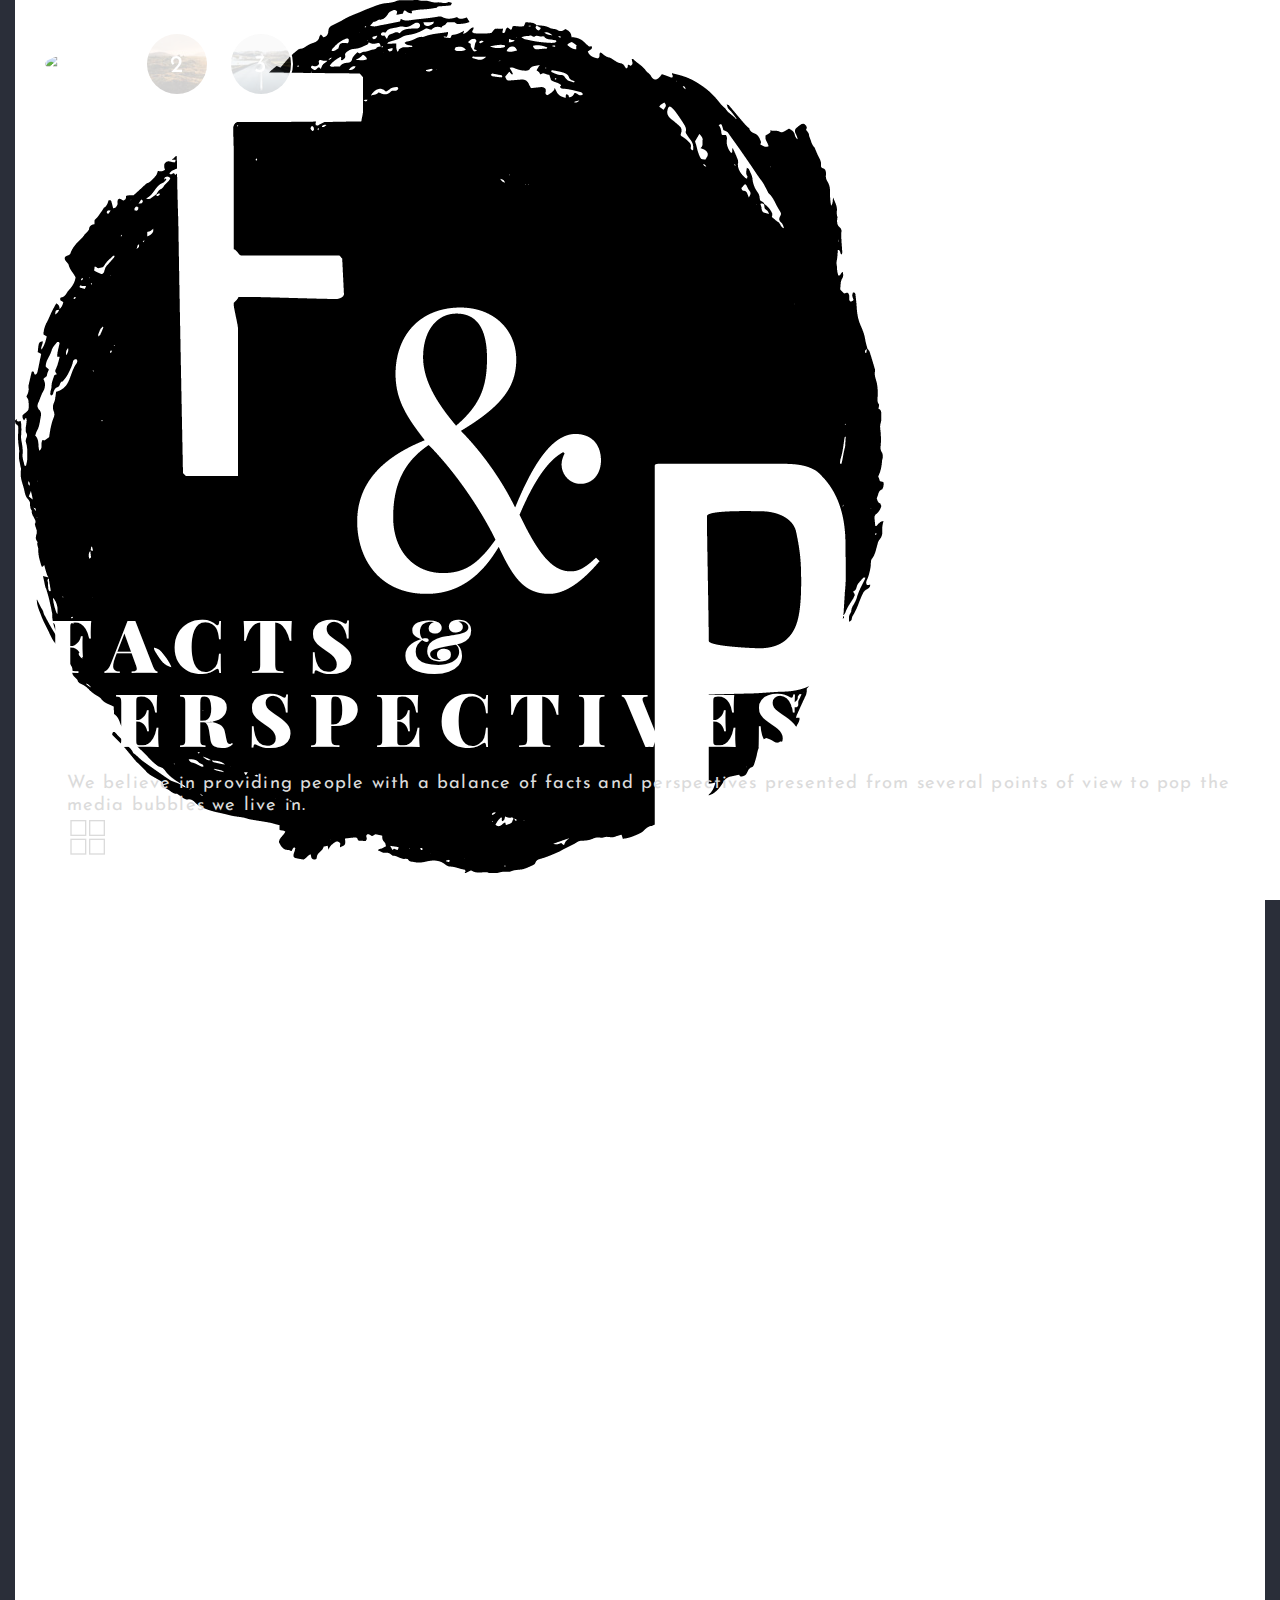
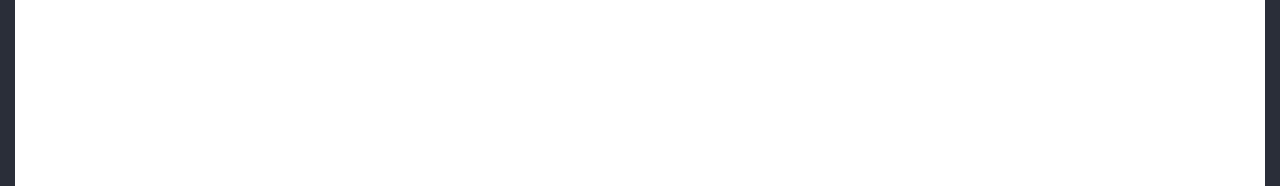
==== commit 6a4ae23e: "Merge branch 'gh-pages' of https://github.com/The-Chanman/Candor into gh-pages" ====
--- a/index.html
+++ b/index.html
@@ -41,8 +41,8 @@
 				<div class="intro__content">
 					<h1 class="intro__title">Facts & Perspectives</h1>
 					<div class="intro__subtitle">
-						<div class="intro__description" color= "black">
-							Making local voices louder
+						<div class="intro__description">
+							We believe in providing people with a balance of facts and perspectives presented from several points of view to pop the media bubbles we live in.
 						</div>
 					</div>
 					<button class="trigger">
@@ -301,7 +301,7 @@
 							    </div>
 							    <div class="full-perspective-7">
 							    	<div class="col-md-12 portfolio-item">
-						                <img class="img-responsive" src="images/yaelmaron.png" alt="" height="150" width="150">
+						                <img class="img-responsive pull-left" src="images/yaelmarom.png" alt="" height="150" width="150">
 						                <h3> Yael Maron </h3>
 						                <h5>I report on the stories of the oppressed activists in the Occupied West Bank. Too many abuses on behalf of Israeli forces are not covered by the media, so I do my best to cover them on my blog.</h5>
 						                <br>
@@ -441,11 +441,12 @@
 					                <b>Mission & The People</b>
 					                <br>
 									<p>If you’ve never been to the Mission than you cannot begin to understand the attachment the people who live here have to it.  Let me clarify.  Visiting doesn’t count.  Spending a season here doesn’t count.  People come for the Mexican food, the beautiful Dolores park, the views...and I love all that.  But you can’t understand the Mission until you understand and connect with the people.  Play soccer against the 30+ men soccer “team” or go to a slam poetry event, that’s how you see the Mission.</p>
-									<img class="img-responsive" src="images/tortillas.jpg" alt="" > <br>
+									<img class="img-responsive" src="images/tortillas.jpg" alt=""> <br>
 									<b>Mission & Our Soul</b>
 									<p>
 									I keep hearing seeing my friends being evicted.  That word gets thrown around a lot so let me try to make you feel it.  
-									<br>
+									<br><br>
+									<iframe width="900" height="500" src="https://www.youtube.com/embed/NPcuVcbfdgs" frameborder="0" allowfullscreen></iframe><br>
 									Imagine you’re vacationing abroad, waiting in the lobby of a hotel for a room you know you booked a while ago.  You’re getting frustrated.  Your family is there.  You sleep in the lobby overnight waiting for this guaranteed room.  The owners finally come out and tell you your room is no longer available.  Someone else paid more.  You’re kicked out on to the street.  Now imagine you can’t just book another place, you can’t just fly back to your home.  Your family has nowhere.
 									<br>
 									Now if that doesn’t help you see our situation, come down the The Mission and I’ll personally give you a tour. </p>
@@ -461,9 +462,11 @@
 					                <br>
 					                <p>Space & Integration<br>
 									People are coming into the Mission and saying they are part of the community but don’t show it.  We have a community soccer field in the neighborhood that has always been open for everyone.  Permits didn’t exist.  A bunch of new tech workers were playing a game and would rather have played alone on their side of the field than join us.  We played two separate games on one field.  It still feels segregated at times.</p>
-									<p>Culture & Trends<br>
+									<iframe width="900" height="500"  src="https://www.youtube.com/embed/awPVY1DcupE" frameborder="0" allowfullscreen></iframe>
+									<br><p>Culture & Trends<br>
 									I was walking around the other day and saw the Mission District Tour.  We didn’t have those when I was a kid.  We weren’t treated as a spectacle and abnormality for the world. 
-									<br>
+									<br><br>
+									<iframe width="900" height="500"  src="https://www.youtube.com/embed/tYNuR1oaQts" frameborder="0" allowfullscreen></iframe><br>
 									Across the street from my first home was a Latino bakery called Mi Rancho.  Everyone in the neighborhood came here but it has since been replaced by a hip salon.  </p>
 									<p>Home & Eviction <br>
 									I just remember being in my house and having to stay in my room while people were going through closets and rooms and checking everything out.  That’s when we were evicted. 
